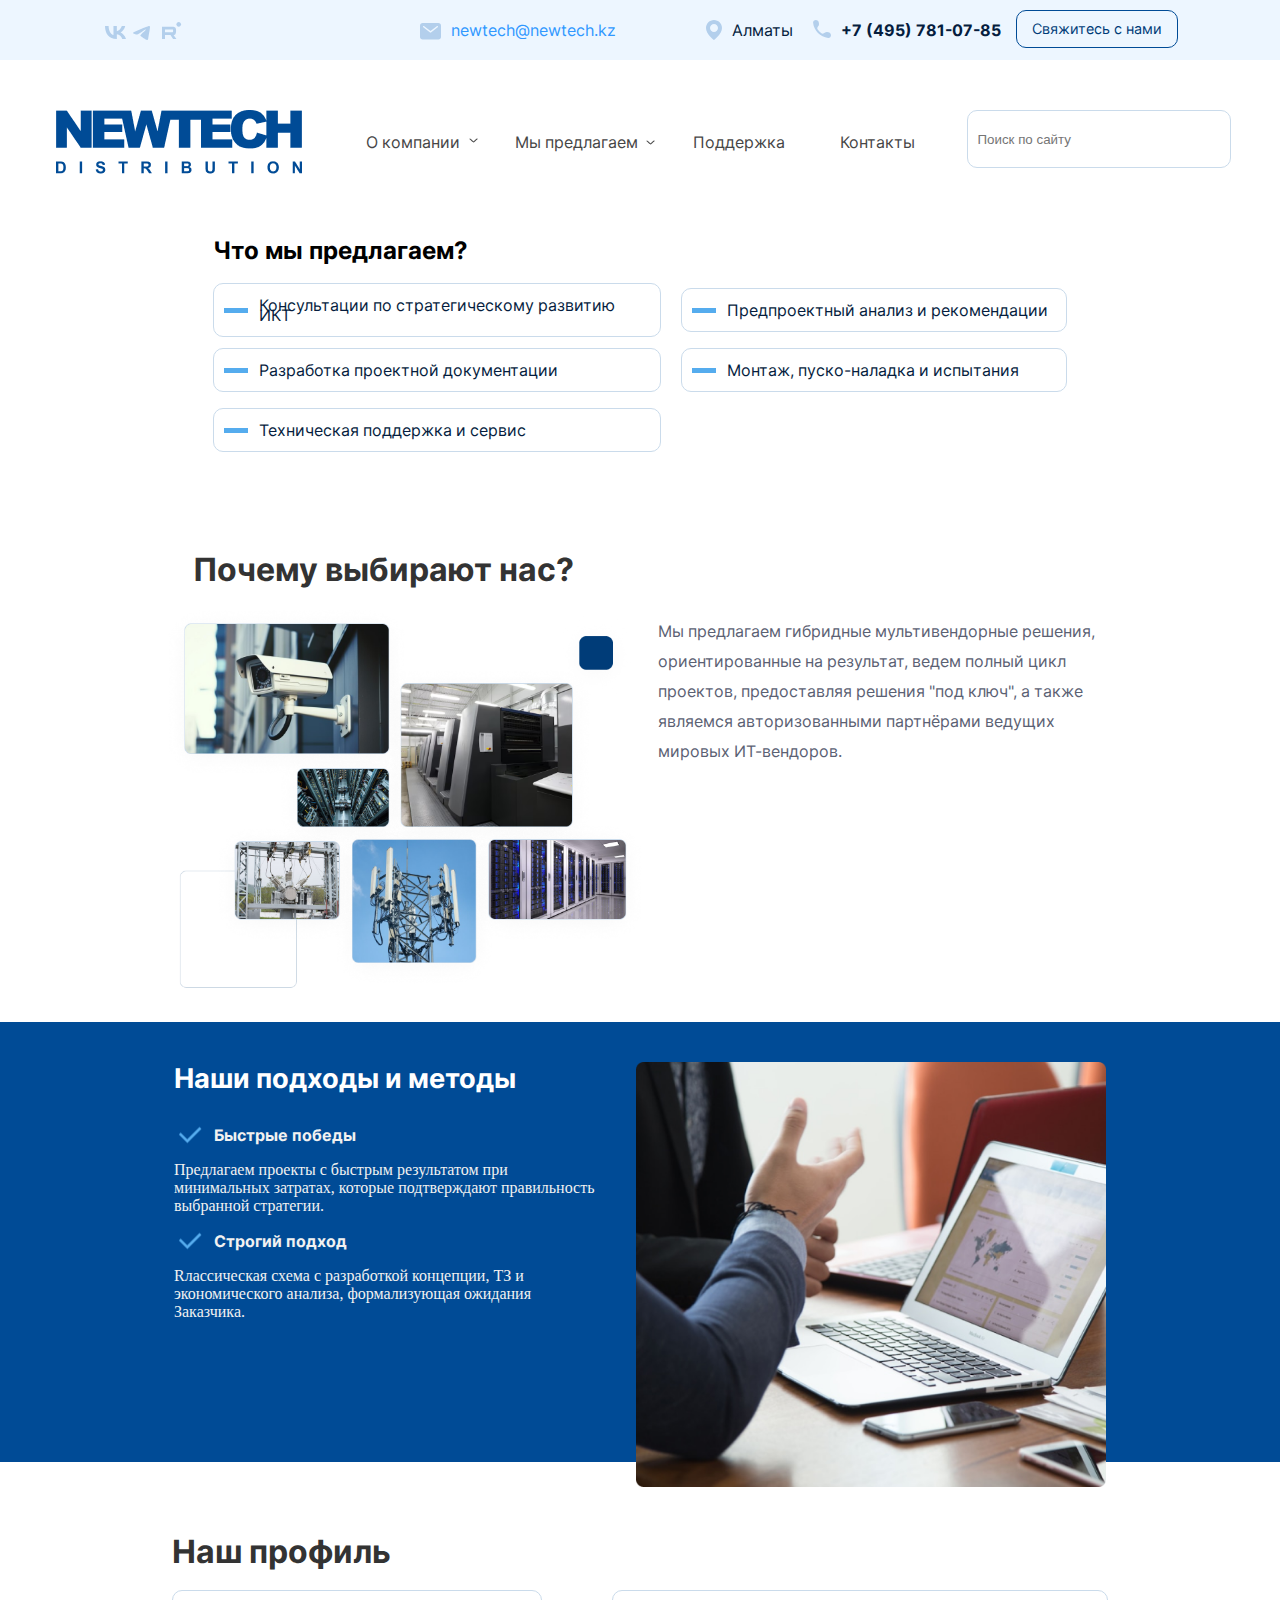
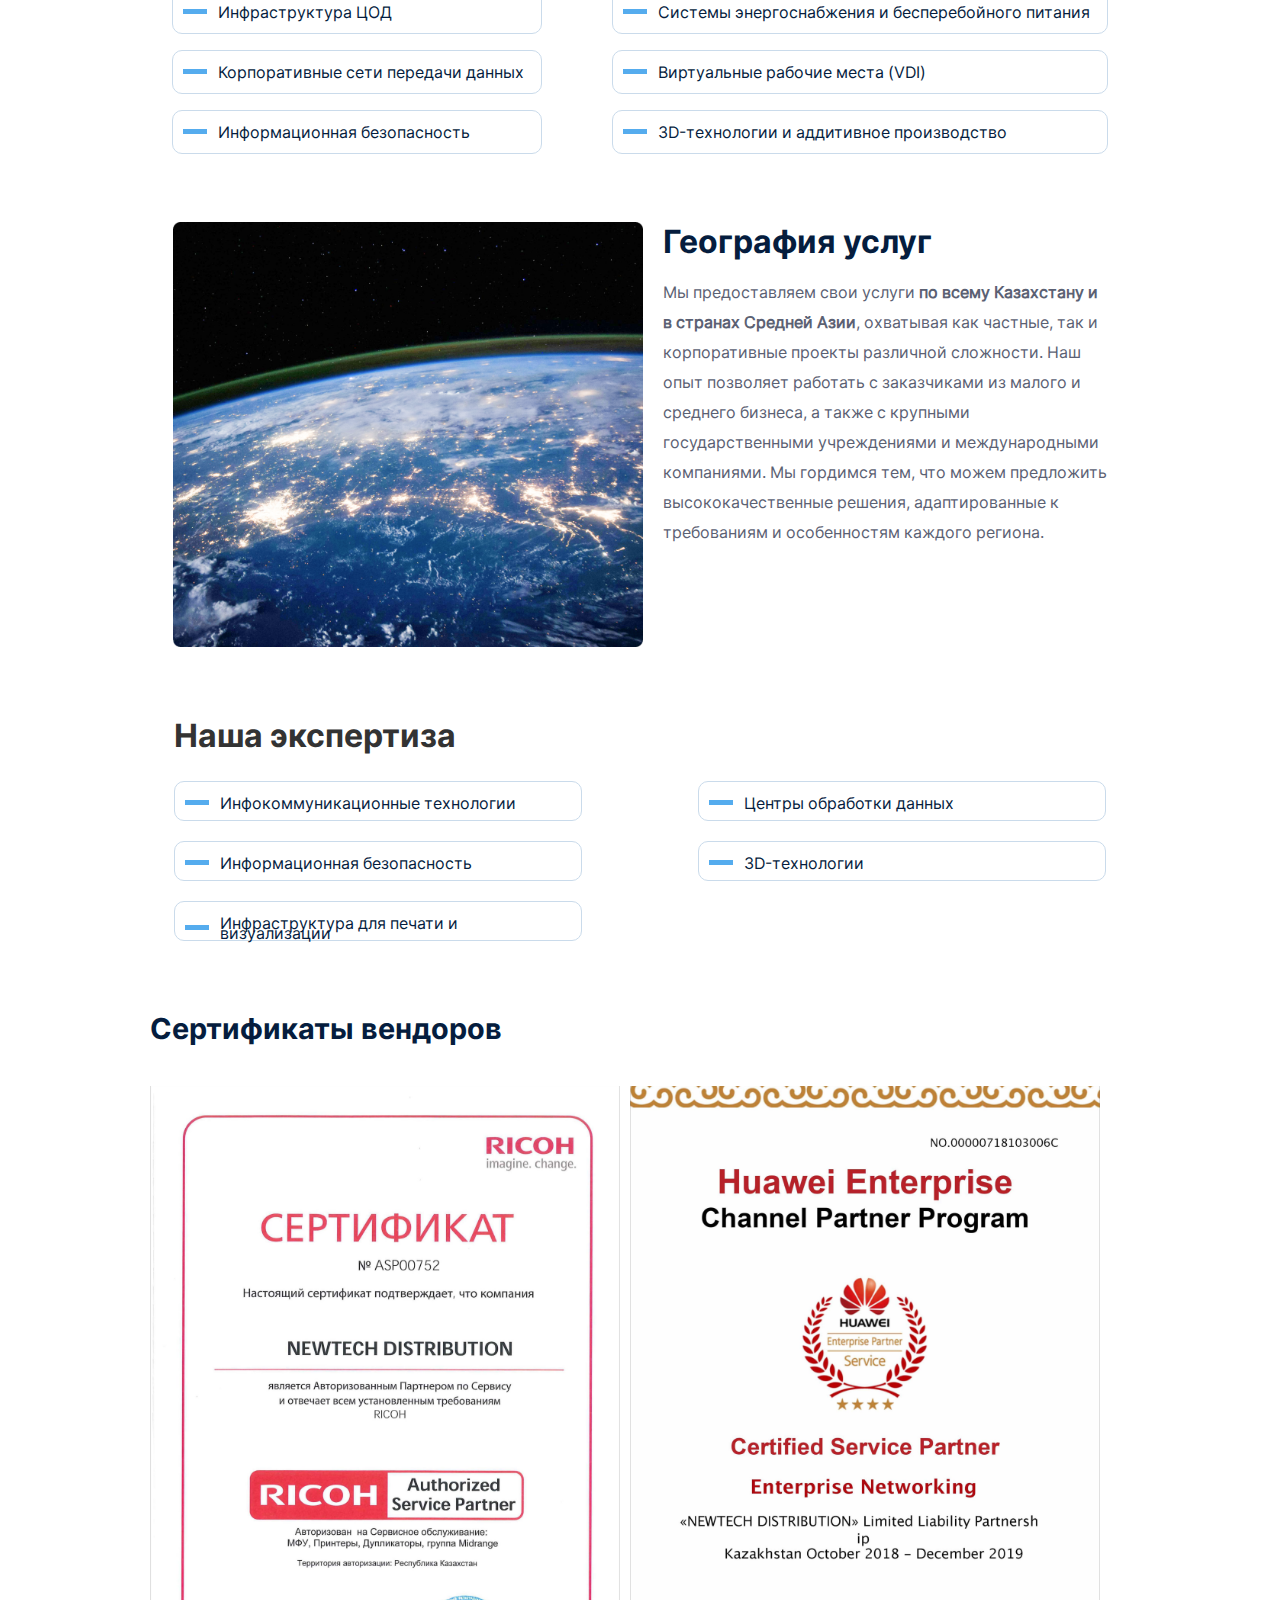
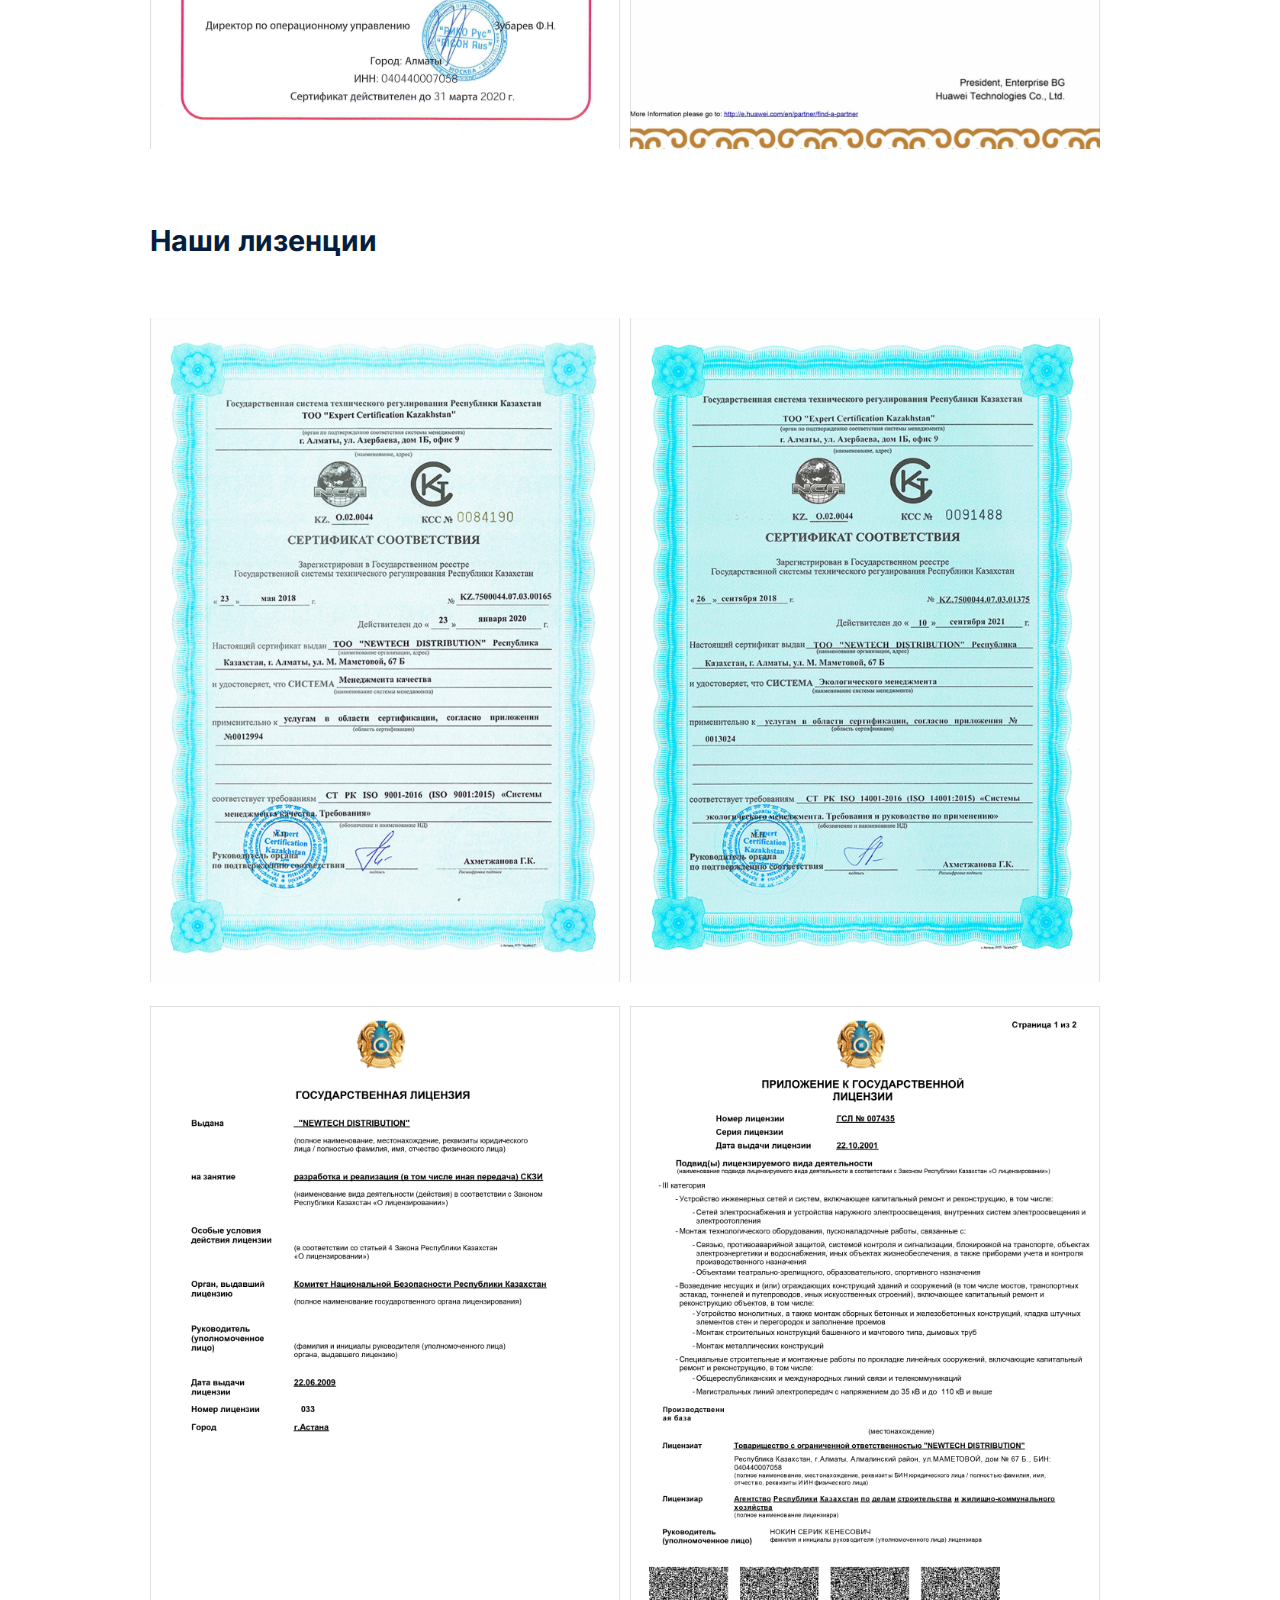
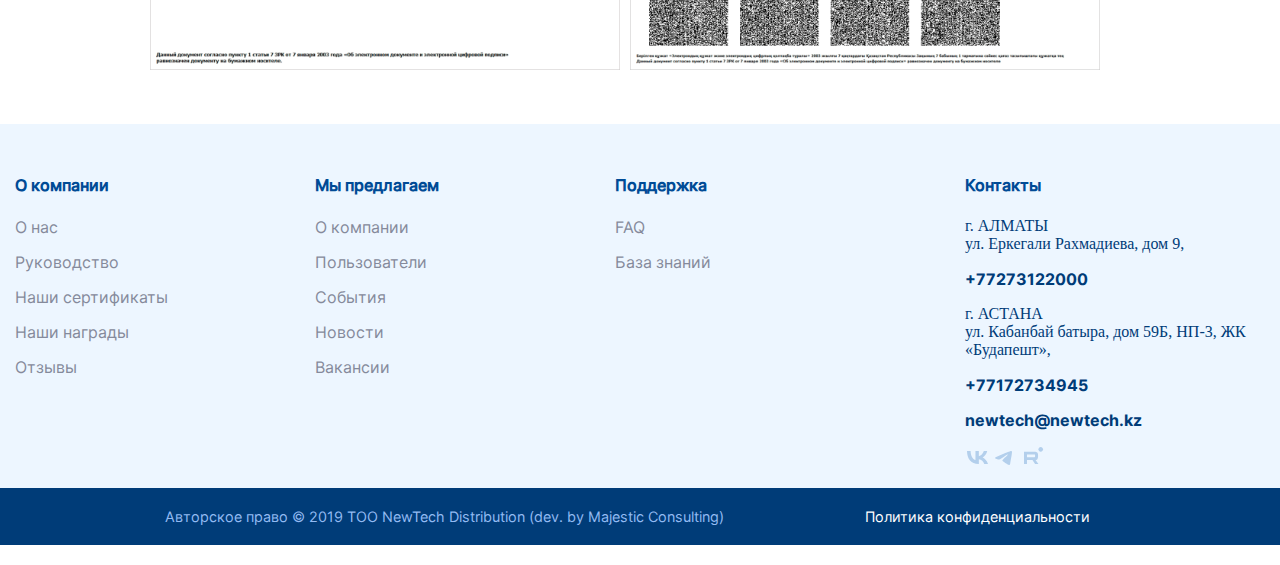
==== aboutUs.html @ 1fdee1d9 "init" ====
<!DOCTYPE html>
<html lang="ru">
<head>
    <meta charset="UTF-8" >
    <meta name="viewport" content="width=device-width, initial-scale=1.0" >
    <link rel="stylesheet" href="./styles/style.css" type="text/css" >
    <link rel="stylesheet" href="./styles/header.css" type="text/css" >
    <link rel="stylesheet" href="./styles/mediaaboutus.css" type="text/css" >
    <script type="module" src="./js/main.js"></script>
    <meta name="description" content="newtech" >
    <title>О нас</title>
</head>
<body>
    <div id="fixed_form">
        <div id="contactUS">
          <div class="cell">
            <img src="./image/material-symbols_close-rounded.png" alt="Close" class="close_form">
            <p class="title">Мы с вами свяжемся</p>
            <p>Заранее благодарны за проявленный Вами интерес к нашей. После того как вы отправите нам заявку, мы с вами свяжемся. Мы всегда очень рады и новым и давним партнерам и коллегам!</p>
            <form id="send_contacts" action="#" method="post">
              <div>
                <label>Имя</label>
                <br>
                <input type="text" name="name" value="" placeholder="Введите ваше полное имя">
              </div>
                <div>
                  <label>Email</label>
                  <br>
                  <input type="email" name="name" value="" placeholder="Введите электронную почту">
                </div>
                <div>
                  <label>Комментарий / Вопрос</label>
                  <textarea name="message" placeholder="Напишите о ваших пожеланиях / предложениях, либо оставьте вопрос"></textarea>
              </div>
            <div>
              <button type="submit">Оправить</button>
            </div>
          </form>
        </div>
      </div>
    </div> 
 
    <div id="container">
        <header>
            <div class="bg_header">
            <div class="table">
              <div class="row">
                <div class="cell">
                   <a href="#">
                    <svg
                        width="24"
                        height="24"
                        viewBox="0 0 24 24"
                        fill="none"
                        xmlns="http://www.w3.org/2000/svg">
                        <path
                        d="M13.4379 19C6.26296 19 2.17052 14.1201 2 6H5.594C5.71205 11.96 8.36165 14.4845 10.4603 15.005V6H13.8445V11.1401C15.9169 10.9189 18.0943 8.57658 18.8289 6H22.213C21.649 9.17518 19.2879 11.5175 17.609 12.4805C19.2879 13.2613 21.9769 15.3043 23 19H19.2748C18.4747 16.5275 16.481 14.6146 13.8445 14.3544V19H13.4379Z"
                        fill="#B3CFEC" />
                    </svg>
                </a> 
                <a href="#">
                  <svg
                    width="24"
                    height="24"
                    viewBox="0 0 24 24"
                    fill="none"
                    xmlns="http://www.w3.org/2000/svg">
                    <path
                      fill-rule="evenodd"
                      clip-rule="evenodd"
                      d="M3.16861 12.0268C6.20173 10.7043 9.24365 9.40192 12.2942 8.11966C16.6392 6.32293 17.5429 6.01051 18.131 6.00014C18.2614 5.99755 18.5509 6.02996 18.7374 6.18163C19.0165 6.4059 19.0178 6.89203 18.9865 7.21482C18.7517 9.67528 17.732 15.6436 17.213 18.3984C16.9939 19.5651 16.5623 19.9553 16.1437 19.9929C15.2361 20.0771 14.545 19.3966 13.666 18.8236C12.2877 17.9265 11.5105 17.3678 10.1739 16.4902C8.62858 15.479 9.63007 14.9229 10.5103 14.0141C10.7411 13.7756 14.7445 10.1562 14.8227 9.82695C14.8318 9.78676 14.841 9.6325 14.7497 9.55212C14.6584 9.47175 14.5228 9.49897 14.425 9.52101C14.2868 9.55212 12.0869 10.9988 7.8253 13.8573C7.19936 14.2851 6.63472 14.4925 6.12745 14.4808C5.56933 14.4679 4.49481 14.1671 3.69544 13.9091C2.71481 13.5928 1.93631 13.4243 2.00412 12.8876C2.03933 12.6063 2.42793 12.3185 3.16861 12.0268Z"
                      fill="#B3CFEC" />
                  </svg>
                </a>
                <a href="#">
                  <svg
                    width="24"
                    height="24"
                    viewBox="0 0 24 24"
                    fill="none"
                    xmlns="http://www.w3.org/2000/svg">
                    <path
                      d="M13.0101 12.2794H5.98101V9.39967H13.0101C13.4207 9.39967 13.7062 9.47376 13.8495 9.60315C13.9928 9.73254 14.0815 9.97252 14.0815 10.3231V11.3571C14.0815 11.7265 13.9928 11.9664 13.8495 12.0958C13.7062 12.2252 13.4207 12.2805 13.0101 12.2805V12.2794ZM13.4924 6.6847H3V18.9999H5.98101V14.9933H11.4747L14.0815 18.9999H17.4196L14.5456 14.9745C15.6052 14.8119 16.081 14.4757 16.4734 13.9217C16.8658 13.3676 17.0625 12.4818 17.0625 11.2996V10.3762C17.0625 9.67504 16.9909 9.12098 16.8658 8.69632C16.7407 8.27165 16.5268 7.90229 16.2232 7.57053C15.9024 7.25644 15.5453 7.03527 15.1165 6.88707C14.6878 6.75768 14.1521 6.68359 13.4924 6.68359V6.6847Z"
                      fill="#B3CFEC" />
                    <path
                      d="M19.7101 6.68367C20.975 6.68367 22.0003 5.63519 22.0003 4.34184C22.0003 3.04848 20.975 2 19.7101 2C18.4453 2 17.4199 3.04848 17.4199 4.34184C17.4199 5.63519 18.4453 6.68367 19.7101 6.68367Z"
                      fill="#B3CFEC" />
                  </svg>
                  </a>
                </div>
                <div class="cell">
                  <ul>
                    <li>
                      <svg class="mail_top hide"
                        width="21"
                        height="17"
                        viewBox="0 0 21 17"
                        fill="none"
                        xmlns="http://www.w3.org/2000/svg">
                        <path
                          d="M18.375 0H2.625C1.92904 0.000744481 1.26179 0.277545 0.769667 0.769667C0.277545 1.26179 0.000744481 1.92904 0 2.625V13.875C0.000744481 14.571 0.277545 15.2382 0.769667 15.7303C1.26179 16.2225 1.92904 16.4993 2.625 16.5H18.375C19.071 16.4993 19.7382 16.2225 20.2303 15.7303C20.7225 15.2382 20.9993 14.571 21 13.875V2.625C20.9993 1.92904 20.7225 1.26179 20.2303 0.769667C19.7382 0.277545 19.071 0.000744481 18.375 0ZM17.7103 4.34203L10.9603 9.59203C10.8287 9.69436 10.6667 9.74991 10.5 9.74991C10.3333 9.74991 10.1713 9.69436 10.0397 9.59203L3.28969 4.34203C3.21038 4.28214 3.14377 4.20709 3.09372 4.12123C3.04367 4.03537 3.01118 3.94042 2.99815 3.8419C2.98511 3.74338 2.99179 3.64325 3.01778 3.54733C3.04378 3.45142 3.08858 3.36162 3.14958 3.28316C3.21058 3.20471 3.28656 3.13916 3.37312 3.09032C3.45967 3.04149 3.55506 3.01034 3.65376 2.99869C3.75245 2.98704 3.85248 2.99513 3.94802 3.02247C4.04357 3.04981 4.13272 3.09587 4.21031 3.15797L10.5 8.04984L16.7897 3.15797C16.947 3.0392 17.1447 2.98711 17.34 3.01296C17.5354 3.03881 17.7128 3.14053 17.8338 3.29612C17.9547 3.45171 18.0096 3.64866 17.9865 3.84439C17.9634 4.04011 17.8642 4.21888 17.7103 4.34203Z"
                          fill="#B3CFEC" />
                      </svg>
                    </li>
                    <li>
                      <a href="#" class="mail hide">newtech@newtech.kz</a>
                    </li>
                  </ul>
                </div>
                <div class="cell">
                  <ul class="contacts">
                    <li>
                      <ul>
                        <li>
                          <svg
                            width="16"
                            height="20"
                            viewBox="0 0 16 20"
                            fill="none"
                            xmlns="http://www.w3.org/2000/svg">
                            <path
                              d="M8.00008 0C3.58908 0 8.14446e-05 3.589 8.14446e-05 7.995C-0.0289186 14.44 7.69608 19.784 8.00008 20C8.00008 20 16.0291 14.44 16.0001 8C16.0001 3.589 12.4111 0 8.00008 0ZM8.00008 12C5.79008 12 4.00008 10.21 4.00008 8C4.00008 5.79 5.79008 4 8.00008 4C10.2101 4 12.0001 5.79 12.0001 8C12.0001 10.21 10.2101 12 8.00008 12Z"
                              fill="#B3CFEC" />
                          </svg>
                        </li>
                        <li>
                          <p>Алматы</p>
                        </li>
                      </ul>
                    </li>
                    <li>
                      <ul>
                        <li>
                          <svg class="hide"
                            width="18"
                            height="18"
                            viewBox="0 0 18 18"
                            fill="none"
                            xmlns="http://www.w3.org/2000/svg">
                            <path
                              d="M17.9984 15.1344C17.9984 13.6101 16.856 12.3278 15.3418 12.1525L14.1436 12.0138C13.2496 11.9103 12.3574 12.221 11.7211 12.8573C10.819 13.7594 9.42056 14.0018 8.37683 13.2681C6.95837 12.2711 5.72272 11.0361 4.72491 9.61816C3.98794 8.57092 4.23128 7.16716 5.13677 6.26166C5.7758 5.62264 6.08762 4.72653 5.98331 3.82885L5.84703 2.6559C5.67112 1.14195 4.3888 0 2.86467 0C1.27282 0 -0.0718983 1.2499 0.0978827 2.83266C0.948105 10.7588 7.24018 17.0507 15.1664 17.9006C16.7488 18.0703 17.9984 16.7259 17.9984 15.1344Z"
                              fill="#B3CFEC" />
                          </svg>
                        </li>
                        <li>
                          <a href="tel:74957810785" class="phone hide">+7 (495) 781-07-85</a>
                        </li>
                      </ul>
                    </li>
                  </ul>
                </div>
                <div class="cell">
                    <a href="#" class="contactus">Свяжитесь с нами</a>
                </div>
              </div>
            </div>
          </div>
          <div class="burger_menu">
            <div class="main_icon">
              <span class="icon1"></span>
              <span class="hide_icon"></span>
              <span class="icon3"></span>
            </div>
          </div>
            <div id="logo">
              <div class="cell">
                <a href="./index.html">
                    <img src="./image/Logo.png" alt="Логотип" />
                  </a> 
              </div>
              <div class="cell">
                <ul class="topmenu">
                  <li class="company">
                    <a href="#">О компании</a>
                    <ul class="hover_company">
                      <li>
                        <a href="./aboutUs.html">О нас</a>
                      </li>
                      <li>
                        <a href="./recommendation.html">Отзывы и рекомендации</a>
                      </li>
                      <li>
                        <a href="./awards.html">Наши награды</a>
                      </li>
                    </ul>
                  </li>
                  <li class="submenu">
                    <a href="#">Мы предлагаем</a>
                    <ul class="hover_we_offer">
                      <li>
                        <a href="./electronicshowcase.html">Электронная витрина</a>
                      </li>
                      <li>
                        <a href="./Industrysolutions.html">Отраслевые решения</a>
                      </li>
                      <li>
                        <a href="./ourproducts.html">Наши продукты</a>
                      </li>
                      <li>
                        <a href="./ourservices.html">Наши услуги</a>
                      </li>
                    </ul>
                  </li>
                  <li>
                    <a href="./support.html">Поддержка</a>
                  </li>
                  <li>
                    <a href="./contact.html">Контакты</a>
                  </li>
                </ul>
                <div id="email">
                  <ul>
                    <li>
                      <svg class="mail_top"
                        width="21"
                        height="17"
                        viewBox="0 0 21 17"
                        fill="none"
                        xmlns="http://www.w3.org/2000/svg">
                        <path
                          d="M18.375 0H2.625C1.92904 0.000744481 1.26179 0.277545 0.769667 0.769667C0.277545 1.26179 0.000744481 1.92904 0 2.625V13.875C0.000744481 14.571 0.277545 15.2382 0.769667 15.7303C1.26179 16.2225 1.92904 16.4993 2.625 16.5H18.375C19.071 16.4993 19.7382 16.2225 20.2303 15.7303C20.7225 15.2382 20.9993 14.571 21 13.875V2.625C20.9993 1.92904 20.7225 1.26179 20.2303 0.769667C19.7382 0.277545 19.071 0.000744481 18.375 0ZM17.7103 4.34203L10.9603 9.59203C10.8287 9.69436 10.6667 9.74991 10.5 9.74991C10.3333 9.74991 10.1713 9.69436 10.0397 9.59203L3.28969 4.34203C3.21038 4.28214 3.14377 4.20709 3.09372 4.12123C3.04367 4.03537 3.01118 3.94042 2.99815 3.8419C2.98511 3.74338 2.99179 3.64325 3.01778 3.54733C3.04378 3.45142 3.08858 3.36162 3.14958 3.28316C3.21058 3.20471 3.28656 3.13916 3.37312 3.09032C3.45967 3.04149 3.55506 3.01034 3.65376 2.99869C3.75245 2.98704 3.85248 2.99513 3.94802 3.02247C4.04357 3.04981 4.13272 3.09587 4.21031 3.15797L10.5 8.04984L16.7897 3.15797C16.947 3.0392 17.1447 2.98711 17.34 3.01296C17.5354 3.03881 17.7128 3.14053 17.8338 3.29612C17.9547 3.45171 18.0096 3.64866 17.9865 3.84439C17.9634 4.04011 17.8642 4.21888 17.7103 4.34203Z"
                          fill="#B3CFEC" />
                      </svg>
                    </li>
                    <li>
                      <a href="#" class="mail">newtech@newtech.kz</a>
                    </li>
                  </ul>
                  <ul>
                    <li>
                      <svg class="phone_top"
                        width="18"
                        height="18"
                        viewBox="0 0 18 18"
                        fill="none"
                        xmlns="http://www.w3.org/2000/svg">
                        <path
                          d="M17.9984 15.1344C17.9984 13.6101 16.856 12.3278 15.3418 12.1525L14.1436 12.0138C13.2496 11.9103 12.3574 12.221 11.7211 12.8573C10.819 13.7594 9.42056 14.0018 8.37683 13.2681C6.95837 12.2711 5.72272 11.0361 4.72491 9.61816C3.98794 8.57092 4.23128 7.16716 5.13677 6.26166C5.7758 5.62264 6.08762 4.72653 5.98331 3.82885L5.84703 2.6559C5.67112 1.14195 4.3888 0 2.86467 0C1.27282 0 -0.0718983 1.2499 0.0978827 2.83266C0.948105 10.7588 7.24018 17.0507 15.1664 17.9006C16.7488 18.0703 17.9984 16.7259 17.9984 15.1344Z"
                          fill="#B3CFEC" />
                      </svg>
                    </li>
                    <li>
                      <a href="tel:74957810785" class="phone ">+7 (495) 781-07-85</a>
                    </li>
                  </ul>
                </div>
              </div>
              <div class="cell">
                <form id="search" action="#" method="get">
                  <div>
                    <input
                      type="text"
                      name="search"
                      value=""
                      placeholder="Поиск по сайту" />
                  </div>
                </form>
              </div>
            </div>
          </header>
          <div id="about_us">
                <div id="offer">
                    <h2>Что мы предлагаем?</h2>
                    <div class="cell">
                        <p class="vecctor">Консультации по стратегическому развитию ИКТ</p>    
                    </div>
                    <div class="cell">
                        <p class="vecctor">Предпроектный анализ и рекомендации</p>
                    </div>
                    <div class="cell">
                        <p class="vecctor">Разработка проектной документации</p>    
                    </div>
                    <div class="cell">
                        <p class="vecctor">Монтаж, пуско-наладка и испытания</p>
                    </div>
                    <div class="cell">
                        <p class="vecctor">Техническая поддержка и сервис</p>
                    </div>
                </div>
                <div id="main">
                <div id="item">
                    <h3>Почему выбирают нас?</h3>
                    <div class="cell">
                        <img src="/image/Collage.png" alt="">
                    </div>
                    <div class="cell">
                        <p>Мы предлагаем гибридные мультивендорные решения, ориентированные на результат, ведем полный цикл проектов, предоставляя решения "под ключ", а также являемся авторизованными партнёрами ведущих мировых ИТ-вендоров.</p>
                    </div>
                </div>
                <div id="methods">
                    <div class="cell">
                        <section>
                            <h3>Наши подходы и методы</h3>
                            <p class="mark">Быстрые победы</p>
                            <p>Предлагаем проекты с быстрым результатом при минимальных затратах, которые подтверждают правильность выбранной стратегии.</p>
                        </section>  
                        <section>
                            <p class="mark">Строгий подход</p>
                            <p>Rлассическая схема с разработкой концепции, ТЗ и экономического анализа, формализующая ожидания Заказчика.</p>
                        </section> 
                    </div>
                    <div class="cell">
                        <img src="./image/aboutUs//Rectangle2027.png" class="image" alt="">
                    </div>          
                </div>
                <div class="clear"></div>
                <div id="profile">
                        <h3>Наш профиль</h3>
                        <div class="cell">
                            <p class="vecctor">Инфраструктура ЦОД</p>    
                        </div>
                        <div class="cell">
                            <p class="vecctor">Системы энергоснабжения и бесперебойного питания</p>
                        </div>
                        <div class="cell">
                            <p class="vecctor">Корпоративные сети передачи данных</p>    
                        </div>
                        <div class="cell">
                            <p class="vecctor">Виртуальные рабочие места (VDI)</p>
                        </div>
                        <div class="cell">
                            <p class="vecctor">Информационная безопасность</p>
                        </div>
                        <div class="cell">
                            <p class="vecctor">3D-технологии и аддитивное производство</p>
                        </div>
                </div>
                <div id="geography">
                    <div class="cell">
                        <img src="./image/aboutUs/Rectangle2.png" alt="">
                    </div>
                    <div class="cell">
                        <h4>География услуг</h4>
                        <p>Мы предоставляем свои услуги <b>по всему Казахстану и в странах Средней Азии</b>, охватывая как частные, так и корпоративные проекты различной сложности. Наш опыт позволяет работать с заказчиками из малого и среднего бизнеса, а также с крупными государственными учреждениями и международными компаниями. Мы гордимся тем, что можем предложить высококачественные решения, адаптированные к требованиям и особенностям каждого региона.</p>
                    </div>
                </div>
                <div id="expertise">
                    <h3>Наша экспертиза</h3>
                        <div class="cell">
                            <p class="vecctor">Инфокоммуникационные технологии</p>    
                        </div>
                        <div class="cell">
                            <p class="vecctor">Центры обработки данных</p>
                        </div>
                        <div class="cell">
                            <p class="vecctor">Информационная безопасность</p>    
                        </div>
                        <div class="cell">
                            <p class="vecctor">3D-технологии</p>
                        </div>
                        <div class="cell last">
                            <p class="vecctor">Инфраструктура для печати и визуализации</p>
                        </div>
                </div>
                <div id="certificates">
                    <h4>Сертификаты вендоров</h4>
                    <div class="cell">
                        <img src="./image/aboutUs/image.png" alt="">
                    </div>
                    <div class="cell">
                        <img src="./image/aboutUs/image1.png" alt="">
                    </div>
                </div>
                <div id="licenses">
                    <h4>Наши лизенции</h4>
                    <div class="cell">
                        <img src="./image/aboutUs/image3.png" alt="">
                    </div>
                    <div class="cell">
                        <img src="./image/aboutUs/image4.png" alt="">
                    </div>
                    <div class="cell">
                    <img src="./image/aboutUs/image5.png" alt="">
                </div>
                <div class="cell">
                <img src="./image/aboutUs/image6.png" alt="">
            </div>
                </div>
            </div>    
          </div>
          <footer>
            <div class="cell">
              <h4>О компании</h4>
              <ul class="first_child">
                <li>
                  <a href="#">О нас</a>
                </li>
                <li>
                  <a href="#">Руководство</a>
                </li>
                <li>
                  <a href="#">Наши сертификаты</a>
                </li>
                <li>
                  <a href="#">Наши награды</a>
                </li>
                <li>
                  <a href="#">Отзывы</a>
                </li>
              </ul>
            </div>
            <div class="cell">
              <h4>Мы предлагаем</h4>
              <ul>
                <li>
                  <a href="#">О компании</a>
                </li>
                <li>
                  <a href="#">Пользователи</a>
                </li>
                <li>
                  <a href="#">События</a>
                </li>
                <li>
                  <a href="#">Новости</a>
                </li>
                <li>
                  <a href="#">Вакансии</a>
                </li>
              </ul>
            </div>
            <div class="cell">
              <h4>Поддержка</h4>
              <ul>
                <li>
                  <a href="#">FAQ</a>
                </li>
                <li>
                  <a href="#">База знаний</a>
                </li>
              </ul>
            </div>
            <div class="cell">
              <h4>Контакты</h4>
              <ul class="contact">
                <li>
                  <p>г. АЛМАТЫ <br> ул. Еркегали Рахмадиева, дом 9,</p>
                 <a href="77273122000">+77273122000</a>
                </li>
                <li>
                  <p>г. АСТАНА <br>ул. Кабанбай батыра, дом 59Б, НП-3, ЖК<br> «Будапешт»,</p>
                  <a href="tel:77172734945">+77172734945</a>
                </li>
                <li>
                  <a href="https://www.newtech.kz/">newtech@newtech.kz</a>
                </li>
                <li>
                  <a href="#">
                    <svg width="24" height="24" viewBox="0 0 24 24"  xmlns="http://www.w3.org/2000/svg">
                      <path d="M13.4379 19C6.26296 19 2.17052 14.1201 2 6H5.594C5.71205 11.96 8.36165 14.4845 10.4603 15.005V6H13.8445V11.1401C15.9169 10.9189 18.0943 8.57658 18.8289 6H22.213C21.649 9.17518 19.2879 11.5175 17.609 12.4805C19.2879 13.2613 21.9769 15.3043 23 19H19.2748C18.4747 16.5275 16.481 14.6146 13.8445 14.3544V19H13.4379Z" fill="#B3CFEC"/>
                      </svg>                  
                  </a>
                  <a href="#">
                    <svg width="24" height="24" viewBox="0 0 24 24" fill="none" xmlns="http://www.w3.org/2000/svg">
                      <path fill-rule="evenodd" clip-rule="evenodd" d="M3.16861 12.0268C6.20173 10.7043 9.24365 9.40192 12.2942 8.11966C16.6392 6.32293 17.5429 6.01051 18.131 6.00014C18.2614 5.99755 18.5509 6.02996 18.7374 6.18163C19.0165 6.4059 19.0178 6.89203 18.9865 7.21482C18.7517 9.67528 17.732 15.6436 17.213 18.3984C16.9939 19.5651 16.5623 19.9553 16.1437 19.9929C15.2361 20.0771 14.545 19.3966 13.666 18.8236C12.2877 17.9265 11.5105 17.3678 10.1739 16.4902C8.62858 15.479 9.63007 14.9229 10.5103 14.0141C10.7411 13.7756 14.7445 10.1562 14.8227 9.82695C14.8318 9.78676 14.841 9.6325 14.7497 9.55212C14.6584 9.47175 14.5228 9.49897 14.425 9.52101C14.2868 9.55212 12.0869 10.9988 7.8253 13.8573C7.19936 14.2851 6.63472 14.4925 6.12745 14.4808C5.56933 14.4679 4.49481 14.1671 3.69544 13.9091C2.71481 13.5928 1.93631 13.4243 2.00412 12.8876C2.03933 12.6063 2.42793 12.3185 3.16861 12.0268Z" fill="#B3CFEC"/>
                      </svg>
                  </a>
                  <a href="#">
                    <svg width="24" height="24" viewBox="0 0 24 24" fill="none" xmlns="http://www.w3.org/2000/svg">
                      <path d="M13.0101 12.2794H5.98101V9.39967H13.0101C13.4207 9.39967 13.7062 9.47376 13.8495 9.60315C13.9928 9.73254 14.0815 9.97252 14.0815 10.3231V11.3571C14.0815 11.7265 13.9928 11.9664 13.8495 12.0958C13.7062 12.2252 13.4207 12.2805 13.0101 12.2805V12.2794ZM13.4924 6.6847H3V18.9999H5.98101V14.9933H11.4747L14.0815 18.9999H17.4196L14.5456 14.9745C15.6052 14.8119 16.081 14.4757 16.4734 13.9217C16.8658 13.3676 17.0625 12.4818 17.0625 11.2996V10.3762C17.0625 9.67504 16.9909 9.12098 16.8658 8.69632C16.7407 8.27165 16.5268 7.90229 16.2232 7.57053C15.9024 7.25644 15.5453 7.03527 15.1165 6.88707C14.6878 6.75768 14.1521 6.68359 13.4924 6.68359V6.6847Z" fill="#B3CFEC"/>
                      <path d="M19.7101 6.68367C20.975 6.68367 22.0003 5.63519 22.0003 4.34184C22.0003 3.04848 20.975 2 19.7101 2C18.4453 2 17.4199 3.04848 17.4199 4.34184C17.4199 5.63519 18.4453 6.68367 19.7101 6.68367Z" fill="#B3CFEC"/>
                      </svg>
                  </a>
                </li>
              </ul>
            </div>
          </footer>
          <div class="copyrigth">
            <div class="cell">
              <p>Авторское право © 2019 ТОО NewTech Distribution (dev. by Majestic Consulting)</p>
            </div>
            <div class="cell">
              <p class="police">Политика конфиденциальности</p>
            </div>
          </div>
    </div>
</body>
</html>
---- styles/style.css ----
body {
  padding: 0;
  margin: 0;
  font-size: 100%;
}

@font-face {
  font-family: inter_bold;
  src: url("../fonts/Inter-Bold_1.woff");
}
@font-face {
  font-family: inter_medium;
  src: url("../fonts/Inter-Medium_1.woff");
}
@font-face {
  font-family: inter_regular;
  src: url("../fonts/Inter-Regular_1.woff");
}

@font-face {
  font-family: inter_Black;
  src: url("../fonts/Inter-Black.woff2");
}

a {
  text-decoration: none;
}

.clear {
  clear: both;
}

header {
  font-family: inter_regular;
}

.table {
  display: table;
  max-width: 100%;
  margin: -20px auto;
}

.row {
  display: table-row;
}

.cell {
  display: table-cell;
}

header .bg_header {
  background-color: #edf6ff;
  height: 80px;
}

header .table .cell:nth-child(1) {
  padding-right: 227px;
}

header .table .cell:nth-child(2) {
  padding-right: 70px;
}

header .table .cell:nth-child(4) {
  vertical-align: top;
  padding-top: 30px;
}

header .table ul {
  padding: 0;
  margin: 20px 0 0;
  list-style: none;
}

header .table p {
  margin: 0;
  color: #051d3e;
}

header .table ul li {
  float: left;
  margin-left: 10px;
}

header .mail {
  color: #3098ff;
  text-decoration: none;
}

header .mail_top {
  margin-top: 3px;
}

header .phone {
  font-family: inter_bold;
  color: #051d3e;
  text-decoration: none;
}

header .contactus {
  display: block;
  font-size: 90%;
  text-decoration: none;
  border-radius: 10px;
  margin-left: 15px;
  border: 1px solid #004b96;
  color: #003c78;
  width: 160px;
  line-height: 36px;
  text-align: center;
  height: 36px;
  transition: all 0.3s;
}

header .contactus:hover {
  border-radius: 5px;
}

#logo .hover_we_offer {
  display: none;
}

#logo {
  display: grid;
  grid-template-columns: 245px 632px 250px;
  justify-content: center;
  justify-items: center;
  grid-gap: 0px 20px;
  margin-top: 50px;
}

#logo .hover_company {
  display: none;
}

#logo ul {
  margin: 0;
  padding: 0;
  list-style: none;
}

#logo ul li {
  float: left;
  padding: 20px 10px;
  margin-left: 10px;
}

#logo ul li:hover {
  border-radius: 10px;
  border: 2px solid #f0f8fc;
  padding: 18px 8px;
}

#logo .submenu {
  height: 248px;
}

#logo ul li:first-child {
  background: url("../image/Line\ 1.png") no-repeat top 8% right 5%;
  line-height: 4px;
}

#logo ul li:nth-child(2) {
  background: url("../image/Line\ 1.png") no-repeat top 7% right 5%;
  line-height: 4px;
}

#logo ul li:nth-child(2):hover {
  background: url("../image/Line\ 2.png") no-repeat top 7% right 5%;
}

#logo ul li:first-child:hover {
  background: url("../image/Line\ 2.png") no-repeat top 8% right 5%;
}

#logo ul li:nth-child(3),
#logo ul li:nth-child(4) {
  line-height: 4px;
}

#logo ul li a {
  color: #464646;
  text-decoration: none;
  padding: 20px 10px;
  margin-right: 5px;
}

#logo ul li a:hover {
  color: #3098ff;
}

#search input[type="text"] {
  border: 1px solid #cadbeb;
  border-radius: 10px;
  padding-left: 10px;
  width: 250px;
  height: 54px;
  outline: none;
}

#logo .company:hover .hover_company {
  display: block;
}

#logo .company {
  height: 190px;
}

#logo .hover_company,
#logo .hover_we_offer {
  position: absolute;
  margin-top: 40px;
  background-color: #fff;
  margin-top: 40px;
  margin-left: -10px;
  border-right: 1px solid #f0f8fc;
  border-left: 1px solid #f0f8fc;
  border-bottom: 1px solid #f0f8fc;
  border-radius: 10px;
  z-index: 200;
}

#logo .hover_company li,
#logo .hover_we_offer li {
  float: none;
  padding: 0;
  margin-left: 0;
}

#logo .hover_company li a,
#logo .hover_we_offer li a {
  width: 250px;
  display: block;
}

#logo .hover_company li a:hover,
#logo .hover_we_offer li a:hover {
  background-color: #f0f8fc;
  width: 250px;
}

#logo .hover_we_offer li:first-child,
#logo .hover_we_offer li:nth-child(2),
#logo .hover_we_offer li:nth-child(3) {
  height: 60px;
}

#logo .hover_company li:first-child,
#logo .hover_company li:nth-child(2) {
  height: 60px;
}

#logo .hover_we_offer li:first-child,
#logo .hover_we_offer li:nth-child(2) {
  background: none;
}

#logo .hover_we_offer li:first-child:hover,
#logo .hover_we_offer li:nth-child(2):hover {
  background: none;
}

#logo .hover_company li:first-child,
#logo .hover_company li:nth-child(2) {
  background: none;
}

#logo .hover_company li:first-child:hover,
#logo .hover_company li:nth-child(2):hover {
  background: none;
}

#logo .hover_company li {
  padding: 0;
}

#logo .hover_company li:hover {
  padding: 0;
  border: none;
}

#logo .topmenu {
  padding-top: 10px;
}

#logo .submenu:hover .hover_we_offer {
  display: block;
}

#logo .hover_we_offer li:hover {
  padding: 0;
  border: none;
}

#slider .position {
  position: relative;
  z-index: 100;
  margin-top: 60px;
}
.slider_grid {
  display: grid;
  grid-template-columns: 600px 450px;
  justify-content: center;
}

#slider {
  background: linear-gradient(90deg, #002e6d 0%, #3098ff 100%);
  font-family: inter_regular;
  height: 590px;
  margin-top: -155px;
}

#slider h1,
#slider h2 {
  color: #ffffff;
  font-family: inter_medium;
  font-size: 2em;
}

#slider p {
  color: #b6c3ef;
}

#slider .content_card {
  padding-top: 40px;
}

.slide_img {
  float: right;
}

#slider .section {
  border-radius: 10px;
  color: #fff;
  display: block;
  background-color: #3098ff;
  text-align: center;
  line-height: 50px;
  cursor: pointer;
  margin-top: 60px;
  height: 54px;
  width: 158px;
}

#slider .section:hover {
  background-color: #198bfd;
}

.swiper-pagination-bullet {
  background-color: #b2e2ff !important;
}

#slider .swiper-pagination {
  margin-top: 50px;
  position: relative;
}

#highligts .blue {
  font-family: inter_Black;
  color: #3098ff;
  font-size: 330%;
  margin: 30px 0 0;
  font-weight: bold;
}

#highligts p {
  font-family: inter_medium;
}

#highligts {
  display: grid;
  grid-template-columns: 400px 400px 400px;
  justify-content: center;
  grid-gap: 20px 20px;
  margin-top: 60px;
}

#highligts .cell {
  background-color: #fff;
  border: 1px solid #e2ebf5;
  border-radius: 10px;
  text-align: center;
  height: 171px;
}

#main h3 {
  font-family: inter_bold;
  font-size: 240%;
  color: #333333;
  margin: 80px 0 0;
}

#we_present {
  display: grid;
  grid-template-columns: 290px 290px 290px 290px;
  grid-auto-rows: 185px;
  justify-content: center;
  grid-gap: 0px 20px;
}

#we_present figure {
  margin: 0;
}

#we_present h3 {
  margin: 80px 0 0;
  grid-column-start: 1;
  grid-column-end: 5;
}

#we_present .cell {
  background-color: #fff;
  border: 1px solid #e2ebf5;
  border-radius: 10px;
  text-align: center;
}

#we_present img {
  margin-top: 60px;
}

#we_present .first_child img {
  margin-top: 30px;
}

#we_present .last figcaption {
  margin-top: 48px;
  font-size: 90%;
  font-size: 95%;
}

#we_present figcaption {
  color: #858a9b;
  margin-top: 35px;
  font-family: inter_regular;
}

#company {
  display: grid;
  grid-template-columns: 350px 50px 544px;
  justify-content: center;
  margin-top: -250px;
  position: relative;
  z-index: 100;
}

#company h3 {
  grid-column-start: 1;
  grid-column-end: 4;
  margin-bottom: 20px;
}

#company p {
  font-family: inter_regular;
  color: #5b6173;
  margin: 50px 0;
  line-height: 30px;
}

#bg_main {
  background-color: #edf6ff;
  padding-top: 100px;
  margin-top: 250px;
  height: 1155px;
}

#bg_main .more {
  display: block;
  background-color: #3098ff;
  font-family: inter_bold;
  color: #fff;
  border-radius: 10px;
  line-height: 50px;
  text-align: center;
  width: 182px;
  height: 54px;
}

#bg_main .more:hover {
  background-color: #007efc;
  border-radius: 15px;
}
#slider_events .change_slider {
  margin-top: -268px;
  z-index: 100;
  margin-left: -315px;
}
#slider_events .position {
  float: right;
}



#events { 
  display: grid;
  grid-template-columns: 400px 10px 400px;
  justify-content: center;
  align-items: center;
  grid-gap: 0 40px;
  margin-top: -140px;
  padding-bottom: 40px;
}


#events .cell.cell:nth-child(2) {
  background: url("../image/Line.png") no-repeat center;
  width: 1px;
  height: 265px;
}

#events h3 {
  margin: 27px 0px 9px -49px;
}

#events ul {
  margin: 0 0 30px;
  padding: 20px 0 0 0;
  list-style: none;
  width: 170px;
}

#events ul svg {
  margin-top: 0px;
}

#events ul li {
  float: left;
  margin-right: 5px;
}

#events ul li p {
  color: #858a9b;
  font-family: inter_regular;
  font-size: 90%;
  margin: 0;
}

#events p {
  color: #858a9b;
  font-family: inter_regular;
  margin-top: 70px;
}

#events .m_top {
  margin-top: 58px;
}

#events .m_top2 {
  margin-top: -30px;
  position: relative;
}

#bg_events {
  background-color: #fefefe;
  width: 980px;
  margin: 150px auto;
  padding: 20px 0px;
  border-radius: 10px;
  height: 440px;
}

#bg_events .blue {
  color: #002e6d;
  font-family: inter_medium;
  margin-top: 30px;
}

#events .show_more {
  display: block;
  background-color: #3098ff;
  width: 260px;
  height: 54px;
  font-family: inter_bold;
  color: #fff;
  text-align: center;
  border-radius: 10px;
  line-height: 50px;
  margin-top: 100px;
}

#events .show_more:hover {
  background-color: #017efc;
  border-radius: 15px;
}

#manufacturers {
  display: grid;
  grid-template-columns: 290px 290px 290px 290px;
  grid-auto-rows: 185px;
  grid-gap: 20px 20px;
  justify-content: center;
  margin-top: 100px;
}

#manufacturers .cell {
  background-color: #fff;
  border: 1px solid #cadbeb;
  border-radius: 10px;
  text-align: center;
}

#manufacturers h3 {
  color: #fff;
  grid-column-start: 1;
  grid-column-end: 5;
}

#manufacturers img {
  margin-top: 70px;
}

#bg_manufacturers {
  background-color: #004b96;
  padding-bottom: 70px;
}
#manufacturers p {
  font-family: inter_regular;
  color: #858a9b;
  font-size: 90%;
  margin-top: 30px;
}

#manufacturers .p {
  margin-top: 55px;
}

#manufacturers .p1 {
  margin-top: 50px;
}

#manufacturers .p2 {
  margin-top: 52px;
}

#manufacturers .p3 {
  margin-top: 55px;
}

#manufacturers .p4 {
  margin-top: 38px;
}

#manufacturers .p5 {
  margin-top: 40px;
}

#manufacturers .p6 {
  margin-top: 40px;
}

#manufacturers .p7 {
  margin-top: 60px;
}

#manufacturers .img1 {
  margin-top: 50px;
}

#manufacturers .img2 {
  margin-top: 55px;
}

#manufacturers .img3 {
  margin-top: 60px;
}

#manufacturers .img5 {
  margin-top: 55px;
}

#manufacturers .img6 {
  margin-top: 45px;
}

#manufacturers .img7 {
  margin-top: 60px;
}

#producnts {
  margin-top: -200px;
  display: grid;
  grid-template-columns: 400px 400px 400px;
  justify-content: center;
  grid-auto-rows: 373px;
  grid-gap: 20px;
}

#producnts h3 {
  color: #051D3E;
  font-size: 200%;
  grid-column-start: 1;
  margin-bottom: 80px;
  grid-column-end: 4;
  margin-top: 280px;
}

#producnts .cell {
  background-color: #e2ebf5;
  border-radius: 10px;
  border: 1px solid #e2ebf5;
  text-align: center;
}

#producnts p {
  text-align: left;
  margin-left: 40px;
  font-family: inter_regular;
  color: #3098ff;
}

#producnts .img1 {
  margin-top: 40px;
}

#producnts .img2 {
  margin-top: 60px;
}

#producnts .img3 {
  margin-top: 20px;
}

#producnts .img4 {
  margin-top: 30px;
}

#producnts .img5 {
  margin-top: 40px;
}

#producnts .img6 {
  margin-top: 25px;
}

#producnts .p1 {
  margin-top: 5px;
}

#producnts .p2 {
  margin-top: -20px;
}

#producnts .p4 {
  margin-top: 10px;
}

#producnts .p5 {
  margin-top: -5px;
}

#new_items {
  display: grid;
  grid-template-columns: 610px 610px;
  justify-content: center;
  grid-gap: 0px 20px;
  margin-top: 40px;
}

.slider3 .position {
  float: right;
}

.slider3 .change_slider{
  margin-top: 65px;
}

.slider3 .swiper-button-next:after, .swiper-button-prev:after {
 
}

#new_items ul {
  padding: 0;
  margin: 20px 0 0;
  list-style: none;
}

#new_items ul li {
  float: left;
  margin-right: 20px;
}

#new_items .cell {
  border: 1px solid #cadbeb;
  padding-left: 20px;
  border-radius: 10px;
}

#new_items .blue {
  color: #002e6d;
  font-family: inter_medium;
  margin-top: 50px;
}

#new_items p {
  color: #051d3e;
  font-family: inter_regular;
}

#new_items h3 {
  color: #051D3E;
  font-size: 200%;
  margin-bottom: 40px;
  grid-column-start: 1;
  grid-column-end: 4;
}

#new_items .section {
  float: right;
  margin-right: 40px;
  margin-top: -40px;
}

footer {
  display: grid;
  grid-template-columns: minmax(160px, 300px) minmax(160px, 300px) minmax(
      160px,
      350px
    ) minmax(160px, 300px);
  justify-content: center;
  background-color: #edf6ff;
  margin-top: 50px;
  padding-top: 30px;
}

footer ul {
  padding: 0;
  margin: 0;
  list-style: none;
}

footer ul li {
  margin-bottom: 15px;
}

footer h4 {
  font-family: inter_medium;
  color: #004b96;
}

footer a {
  color: #858a9b;
  font-family: inter_regular;
}

footer a:hover {
  text-decoration: underline;
}

footer .contact p {
  color: #003c78;
  font-family: inter_Black;
}

footer .contact a {
  color: #003c78;
  font-family: inter_bold;
}

.copyrigth {
  display: grid;
  grid-template-columns: minmax(260px, 600px) minmax(250px, 250px);
  justify-content: center;
  background-color: #003c78;
  grid-gap: 0px 400px;
  height: 57px;
}

.copyrigth p {
  font-family: inter_regular;
  font-size: 90%;
  color: #92baf2;
  margin-top: 20px;
}

.copyrigth .police {
  color: #ffffff;
}

footer svg {
  fill: #c1c5c8 !important;
}

footer .contact a {
  text-decoration: none;
}

#contactUS {
  background-color: #fbfbfb;
  border: 1px solid #cadbeb;
  border-radius: 10px;
  position: absolute;
  z-index: 200;
  padding: 0px 10px 20px 17px;
  font-family: inter_regular;
  margin-top: 140px;
}

#fixed_form {
  position: relative;
  width: 600px;
  margin: auto;
  transition: all 0.5s;
  z-index: 200;
  opacity: 0;
  transform: translate(-200%, 0%);
}

.show_contact {
  transform: translate(0%, 0%) !important;
  opacity: 1 !important;
}

.hide_contact {
  opacity: 0;
  transform: translate(-200%, 0%);
}

#contactUS .title {
  font-family: inter_bold;
  font-size: 150%;
}

#contactUS p {
  color: #5b6173;
  line-height: 30px;
}

#contactUS input,
#contactUS textarea {
  width: 550px;
  color: #7c7e83;
  border: 1px solid #cadbeb;
  border-radius: 5px;
  padding-left: 10px;
  height: 42px;
  margin-bottom: 20px;
  outline: none;
  margin-top: 10px;
}

#contactUS textarea {
  height: 72px;
  padding-top: 10px;
}

#contactUS label {
  color: #484a4d;
}

#contactUS img {
  float: right;
  margin-top: 10px;
  cursor: pointer;
}

#contactUS button {
  font-size: 110%;
  background-color: #3098ff;
  font-family: inter_bold;
  color: #fff;
  border: none;
  width: 565px;
  cursor: pointer;
  height: 54px;
}

#email {
  display: none;
}

#offer .vecctor {
  background: url("../image/aboutUs/Vector\ 2.png") no-repeat left;
  padding-left: 35px;
  font-family: inter_regular;
  line-height: 10px;
}

#offer {
  display: grid;
  grid-template-columns: 448px 386px;
  grid-gap: 20px 20px;
  grid-auto-rows: 40px;
  justify-content: center;
  align-items: center;
}

#offer .cell {
  border: 1px solid #cadbeb;
  border-radius: 10px;
  padding: 0px 10px;
}

#offer h2 {
  font-family: inter_bold;
  grid-column-start: 1;
  grid-column-end: 3;
}

#item {
  display: grid;
  grid-template-columns: 500px 470px;
  justify-content: center;
  grid-gap: 0px 5px;
}
#item p {
  color: #5b6173;
  font-family: inter_regular;
  line-height: 30px;
}

#item h3 {
  font-size: 200%;
  margin-top: -50px;
  grid-column-start: 1;
  grid-column-end: 3;
  margin-left: 40px;
}

#item img {
  width: 500px;
}

#bg_main_content {
  background-color: #edf6ff;
}

#main {
  margin: 150px 0 0;
}
#methods {
  display: grid;
  grid-template-columns: 422px 470px;
  grid-gap: 0px 40px;
  justify-content: center;
}

#methods h3 {
  font-size: 170%;
  color: #fff;
  margin-bottom: 30px;
  margin-top: 0;
}

#methods img {
  width: 470px;
}

#methods {
  background-color: #004b96;
  padding-top: 40px;
  height: 400px;
}

#methods .mark {
  font-family: inter_bold;
  background: url("../image/aboutUs/ri_check-line.png") no-repeat left;
  padding-left: 40px;
}

#methods p {
  color: #f1f1f1;
}

#methods .image {
  position: absolute;
}

#profile .vecctor {
  background: url("../image/aboutUs/Vector\ 2.png") no-repeat left;
  padding-left: 35px;
  font-family: inter_regular;
  line-height: 10px;
}

#profile {
  display: grid;
  grid-template-columns: 370px 496px;
  grid-gap: 20px 70px;
  grid-auto-rows: 40px;
  justify-content: center;
  align-items: center;
  margin-top: 70px;
}

#profile h3 {
  font-size: 200%;
  grid-column-start: 1;
  grid-column-end: 3;
  margin-bottom: 80px;
}

#profile .cell {
  background-color: #fff;
  border: 1px solid #cadbeb;
  border-radius: 10px;
  padding: 0px 10px;
}

#geography {
  display: grid;
  grid-template-columns: 470px 445px;
  grid-gap: 0px 20px;
  justify-content: center;
  margin-top: 70px;
}

#geography img {
  width: 470px;
}

#geography h4 {
  color: #051d3e;
  font-family: inter_bold;
  font-size: 200%;
  margin: 0 0 10px;
}

#geography p {
  color: #5b6173;
  font-family: inter_regular;
  line-height: 30px;
}

#expertise {
  display: grid;
  grid-template-columns: 408px 408px;
  justify-content: center;
  grid-gap: 20px 116px;
  grid-auto-rows: 40px;
  margin-top: 70px;
}

#expertise h3 {
  font-size: 200%;
  grid-column-start: 1;
  grid-column-end: 3;
  margin-bottom: 80px;
  margin-top: -5px;
}

#expertise .cell {
  background-color: #fff;
  border: 1px solid #cadbeb;
  border-radius: 10px;
  padding: 0px 10px;
}

.vecctor {
  color: #051d3e;
}

#expertise .vecctor {
  background: url("../image/aboutUs/Vector\ 2.png") no-repeat left;
  padding-left: 35px;
  font-family: inter_regular;
  line-height: 10px;
}

#certificates {
  display: grid;
  grid-template-columns: 460px 500px;
  justify-content: center;
  grid-gap: 0px 20px;
  margin-top: 70px;
}

#certificates img {
  width: 470px;
}

#certificates h4,
#licenses h4 {
  color: #051d3e;
  font-family: inter_bold;
  font-size: 180%;
  margin: 0 0 10px;
  grid-column-start: 1;
  grid-column-end: 3;
  margin-bottom: 40px;
}

#licenses {
  display: grid;
  grid-template-columns: 460px 500px;
  justify-content: center;
  grid-gap: 20px 20px;
  margin-top: 70px;
}

#licenses img {
  width: 470px;
}

#reviews {
  display: grid;
  grid-template-columns: 616px 616px;
  justify-content: center;
  grid-gap: 0px 20px;
}

#reviews p {
  color: #5b6173;
  font-family: inter_regular;
}

#reviews h2 {
  color: #051d3e;
  font-family: inter_bold;
  font-size: 180%;
  margin: 0 0 10px;
  grid-column-start: 1;
  grid-column-end: 3;
  margin-bottom: 40px;
}

#reviews ul {
  margin: 0;
  padding: 0;
  list-style: none;
}

#reviews .cell {
  border: 1px solid #cadbeb;
  border-radius: 10px;
  vertical-align: top;
  padding: 10px 0 0;
}

#reviews .grid .cell {
  border: none;
}

#reviews ul li {
  float: left;
}

#width {
  width: 1250px;
  margin: auto;
}

.grid {
  display: grid;
  grid-template-columns: 260px 300px;
}

#reviews .blue {
  font-family: inter_bold;
  color: #002e6d;
}

#letters {
  display: grid;
  grid-template-columns: 616px 616px;
  justify-content: center;
  grid-gap: 0px 20px;
  margin-top: 60px;
}

#letters h4 {
  color: #051d3e;
  font-family: inter_bold;
  font-size: 140%;
  margin: 0 0 10px;
  grid-column-start: 1;
  grid-column-end: 3;
  margin-bottom: 40px;
}

#awards {
  grid-column-start: 1;
  grid-column-end: 4;
  width: 600px;
}

#awards .grid {
  display: grid;
  grid-template-columns: 260px 250px;
  grid-gap: 0px 40px;
}

#awards h3 {
  color: #051d3e;
  font-family: inter_bold;
  font-size: 200%;
}

#awards h5 {
  font-family: inter_regular;
  margin: 0;
  color: #002e6d;
  font-size: 120%;
}

#awards p {
  color: #5b6173;
  font-family: inter_regular;
}

#awards .border {
  border: 1px solid #cadbeb;
  border-radius: 10px;
  padding: 20px;
}

#certificates1 img {
  width: 280px;
}

#certificates1 {
  display: grid;
  grid-template-columns: 280px 280px 280px 280px;
  grid-gap: 20px 20px;
  justify-content: center;
}

#certificates1 h3 {
  color: #051d3e;
  font-family: inter_bold;
  font-size: 200%;
  grid-column-start: 1;
  grid-column-end: 4;
}

#showcase h3 {
  color: #051d3e;
  font-family: inter_bold;
  font-size: 200%;
}

#showcase .left {
  grid-column-start: 1;
  grid-column-end: 3;
  width: 500px;
}

#showcase ul {
  padding-bottom: 100px !important;
}
#showcase .left a {
  background: none;
}

#showcase ul {
  padding: 0;
  margin: 100px 0 0;
  list-style: none;
}

#showcase p {
  color: #5b6173;
  font-family: inter_regular;
}

#showcase ul li {
  float: left;
  margin-right: 20px;
}

#showcase ul li a {
  color: #051d3e;
  font-family: inter_regular;
}

#showcase ul li a:hover {
  color: #00060e;
  border-bottom: 4px solid #55acee;
}

#products {
  display: grid;
  grid-template-columns: 283px 936px;
  grid-gap: 0px 20px;
  margin-top: 100px;
  justify-content: center;
}

#products label {
  color: #051d3e;
  font-family: inter_regular;
  margin-left: 5px;
}

#products input {
  margin: 10px 0;
}

#products a {
  color: #002e6d;
  font-family: inter_regular;
  display: block;
  margin-bottom: 10px;
  background: url("../image/arrow_products.png") no-repeat right;
  padding-right: 82px;
}

#products form {
  margin-bottom: 30px;
}

.grid_product {
  display: grid;
  grid-template-columns: 296px 296px 296px;
  grid-gap: 20px;
}

.grid_product a {
  background: none !important;
}

.grid_product .cell {
  text-align: center;
  border: 1px solid #cadbeb;
  border-radius: 10px;
  cursor: pointer;
}

.grid_product p {
  font-family: inter_medium;
  color: #002e6d;
}

.product_hide {
  display: none !important;
}

.prosuct_arrow_show {
  background: url("../image/show_arrow.png") no-repeat right !important;
}

#more_details .navigation {
  margin: 0 0 0 40px;
  padding: 0;
  list-style: none;
}

#more_details .navigation li {
  float: left;
  margin-right: 5px;
}

#more_details .navigation li a {
  font-family: inter_regular;
  color: #858a9b;
}

#more_details .navigation p {
  font-family: inter_regular;
  margin: 0;
}

#more_details .content {
  display: grid;
  grid-template-columns: 616px 400px;
  grid-gap: 0px 20px;
  justify-content: center;
  margin-top: 100px;
  float: left;
}

#more_details .content ul {
  margin: 0;
  padding: 0;
  list-style: none;
}

#more_details .content ul li {
  float: left;
}

#more_details .content ul li:nth-child(1) {
  margin-right: 100px;
}

#more_details .content p {
  margin: 20px 0 0;
  color: #5b6173;
}

#more_details .content .title {
  color: #3e3e3e;
  font-size: 120%;
  font-family: inter_medium;
}

#more_details .content h2 {
  font-family: inter_bold;
  font-size: 180%;
  margin-bottom: 10px;
  color: #051d3e;
}

#more_details .content .border {
  border-bottom: 2px solid #cadbeb;
  margin-top: 10px;
}

#more_details .content .first_child {
  border: none;
}

#more_details .content {
  font-family: inter_regular;
}

#more_details .content .border_top {
  border-top: 2px solid #cadbeb;
  margin-top: 10px;
}

#more_details .content .col {
  color: #858a9b;
}

#more_details .content .art {
  font-family: inter_bold;
  color: #3e3e3e;
  font-size: 120%;
}

#more_details .content .contact_us {
  display: block;
  background-color: #3098ff;
  color: #fff;
  text-align: center;
  font-family: inter_bold;
  border-radius: 10px;
  width: 260px;
  line-height: 54px;
  margin-top: 40px;
  height: 54px;
}

#more_details .content .contact_us:hover {
  background-color: #0558ac;
  border-radius: 15px;
}

.left {
  float: left;
}

.right {
  float: right;
}

#nav {
  margin: 55px 0 134px 10px;
  padding: 0;
  list-style: none;
  font-family: inter_regular;
}

#nav li {
  float: left;
  margin-right: 20px;
}

#nav li a {
  color: #76777a;
}

#info {
  font-family: inter_regular;
}

#nav li a:hover {
  color: #0b1d38;
  border-bottom: 4px solid #55acee;
}

#info h4 {
  color: #3e3e3e;
  font-size: 150%;
}

#info h5 {
  font-size: 100%;
  color: #858a9b;
}

#info .colo {
  color: #858a9b;
}

#info p {
  color: #5b6173;
}

#info {
  width: 500px;
  margin: auto;
}

#info .border {
  border-bottom: 1px solid #cadbeb;
}

#info .border_top {
  border-top: 1px solid #cadbeb;
}

#similar_products {
  display: grid;
  grid-template-columns: 296px 296px 296px 296px;
  grid-gap: 0px 20px;
  justify-content: center;
  margin-top: 100px;
}

#similar_products h3 {
  font-family: inter_bold;
  font-size: 180%;
  margin-bottom: 10px;
  color: #051d3e;
  grid-column-start: 1;
  grid-column-end: 5;
  margin-bottom: 40px;
}

#similar_products .cell {
  border: 1px solid #cadbeb;
  border-radius: 10px;
  text-align: center;
}

#more_information {
  width: 500px;
  margin: auto;
}

#nav {
  width: 500px;
  margin: auto;
  padding-top: 70px;
}

#more_information h4 {
  font-family: inter_bold;
  font-size: 120%;
  margin-bottom: 10px;
  color: #051d3e;
}

#more_information .col {
  color: #858a9b;
}

#more_information .border_top {
  border-top: 1px solid #cadbeb;
}

#more_information p {
  color: #5b6173;
}

#more_information .border {
  border-bottom: 1px solid #cadbeb;
}

#more_information .first_child {
  border: none;
}

#more_information {
  display: none;
}

.show_info {
  display: block !important;
}

.hide_info {
  display: none !important;
}

#product_reviews {
  display: grid;
  grid-template-columns: 500px;
  justify-content: center;
  align-items: center;
}

#product_reviews h4 {
  font-family: inter_bold;
  font-size: 150%;
  margin-bottom: 10px;
  color: #3e3e3e;
}

#product_reviews h5 {
  color: #484a4d;
  margin-bottom: 10px;
  font-size: 100%;
}

#send_review input,
#send_review textarea {
  width: 500px;
  height: 38px;
  border-radius: 10px;
  outline: none;
  border: 1px solid #cadbeb;
  padding-left: 10px;
  margin-bottom: 20px;
  margin-top: 10px;
}

#send_review input[type="submit"] {
  background-color: #3098ff;
  color: #fff;
  font-family: inter_bold;
  width: 520px;
  height: 48px;
}

#send_review input[type="submit"]:hover {
  background-color: #065cb3;
  cursor: pointer;
}

#send_review label {
  color: #484a4d;
  font-family: inter_regular;
}

/* #show_product_reviews {
    display: none !important;
}

.show_products_reviews {
    display: block !important;
} */

#solutions .grid {
  display: grid;
  grid-template-columns: 529px 511px;
  justify-content: center;
  grid-gap: 0px 20px;
}
#solutions .left {
  grid-column-start: 1;
  grid-column-end: 3;
  width: 500px;
}

#solutions .grid p {
  background: url("../image/aboutUs/Vector\ 2.png") no-repeat left 20%;
  font-family: inter_regular;
  color: #5b6173;
  padding-left: 40px;
}

#solutions h3 {
  color: #3e3e3e;
  font-family: inter_bold;
  background: url("/image/Industrysolutions/image2.png") no-repeat;
  height: 50px;
  margin: 20px 0 40px;
}

#solutions .left h3 {
  background: none;
}

#solutions .left p {
  background: none;
}

#solutions .left p {
  color: #5b6173;
  font-family: inter_regular;
}

#solutions .left h3 {
  font-size: 200%;
  color: #051d3e;
  font-family: inter_bold;
}

#solutions .icon {
  background: url("../image/Industrysolutions/image2.png") no-repeat;
  padding-left: 50px;
}

#solutions .icon1,
#link1 {
  background: url("../image/Industrysolutions/image1.png") no-repeat;
  padding-left: 50px;
  height: 50px;
}

#solutions .icon2,
#link2 {
  background: url("../image/Industrysolutions/image3.png") no-repeat;
  padding-left: 50px;
  height: 50px;
}

#solutions .icon3,
#link3 {
  background: url("../image/Industrysolutions/image4.png") no-repeat;
  padding-left: 50px;
  height: 50px;
}

#solutions .icon4,
#link4 {
  background: url("../image/Industrysolutions/image5.png") no-repeat;
  padding-left: 50px;
  height: 50px;
}

#solutions .icon5,
#link5 {
  background: url("../image/Industrysolutions/image6.png") no-repeat;
  padding-left: 50px;
  height: 50px;
}

#solutions .icon6,
#link6 {
  background: url("../image/Industrysolutions/image7.png") no-repeat;
  padding-left: 50px;
  height: 50px;
}

#solutions .icon7,
#link7 {
  background: url("../image/Industrysolutions/image8.png") no-repeat;
  padding-left: 50px;
  height: 50px;
}

#solutions .icon9,
#link8 {
  background: url("../image/Industrysolutions/image9.png") no-repeat;
  padding-left: 50px;
  height: 50px;
}

#solutions .icon10,
#link9 {
  background: url("../image/Industrysolutions/image10.png") no-repeat;
  padding-left: 50px;
  height: 50px;
}

#solutions .icon11,
#link10 {
  background: url("../image/Industrysolutions/image11.png") no-repeat;
  padding-left: 50px;
  height: 50px;
}

#solutions .icon12,
#link11 {
  background: url("../image/Industrysolutions/image12.png") no-repeat;
  padding-left: 50px;
  height: 50px;
}

#solutions a {
  color: #3e3e3e;
  font-family: inter_bold;
  display: block;
  line-height: 40px;
  border-bottom: 1px solid #cadbeb;
}

#solutions .grid h4 {
  grid-column-start: 1;
  grid-column-end: 2;
  color: #002e6d;
  font-family: inter_bold;
  font-size: 180%;
  padding: 0px 1px 0 45px;
}

#solutions .icon {
  padding: 10px;
}

#solutions .title_icon {
  padding: 0 0 0 44px;
}

#solutions .first_child {
  border: 1px solid #cadbeb;
  border-radius: 10px;
  padding: 0px 20px;
}

#solutions .hide_item {
  display: none;
}

.hide_links {
  display: block !important;
}

.hide_structures {
  display: none !important;
}

#our_products h2 {
  color: #051d3e;
  font-family: inter_bold;
  font-size: 200%;
}

#our_products .left {
  grid-column-start: 1;
  grid-column-end: 5;
  width: 500px;
}

#our_products .left p {
  color: #5b6173;
  font-family: inter_regular;
}

#our_products img {
  margin-top: 100px;
  margin-left: 200px;
}

#our_products .m_1 {
  margin-top: 80px;
}

#our_products .m_2 {
  margin-top: 85px;
}

#our_products .m_3 {
  margin-top: 85px;
}

#our_products .m {
  margin-top: 85px;
}

#our_products .m_4 {
  margin-top: 85px;
}

#products_grid {
  display: grid;
  grid-template-columns: 280px 280px 280px 280px;
  grid-gap: 20px 20px;
  grid-auto-rows: 200px;
  justify-content: center;
  margin-top: 100px;
}

#products_grid .cell {
  background-color: #55acee;
  border-radius: 10px;
  text-align: center;
}

#products_grid p {
  color: #fff;
  font-family: inter_bold;
  margin-top: 20px;
  font-size: 90%;
}

/* .slider3 {
  display: grid !important;
  grid-template-columns: 1fr;
}

.slider3 .change_slider {
  position: static;
  margin-left: 0;
}

.slider3 .position {
  grid-column-start: 1;
  grid-column-end: 3;
} */

#our_services h3 {
  color: #051d3e;
  font-family: inter_bold;
  font-size: 200%;
}

#our_services {
  font-family: inter_regular;
}

#our_services .left {
  width: 600px;
  margin-left: 40px;
}

#our_services p {
  color: #5b6173;
}

#our_services .grid_item {
  display: grid;
  grid-template-columns: 380px 380px 380px;
  grid-gap: 20px;
  grid-auto-rows: 380px;
  justify-content: center;
  margin-top: 100px;
}

#our_services .grid_item img {
  margin-top: 20px;
}

#our_services .left {
  grid-column-start: 1;
  grid-column-end: 4;
}

#our_services .grid_item .cell {
  border: 1px solid #cadbeb;
  border-radius: 10px;
  text-align: center;
  padding: 0px 20px;
}

#our_services .grid_item p,
#our_services .grid_item h4 {
  text-align: left;
}

.grid_item h4 {
  color: #002e6d;
  font-family: inter_bold;
}

#support h3 {
  color: #051d3e;
  font-family: inter_bold;
  font-size: 200%;
}

#support .left {
  width: 600px;
  float: none;
  margin-left: 40px;
  margin-bottom: 100px;
}

#support p {
  color: #5b6173;
  font-family: inter_regular;
}

#support .grid_support {
  display: grid;
  grid-template-columns: 1200px;
  grid-gap: 20px;
  justify-content: center;
  padding-bottom: 50px;
}

.grid_support a {
  color: #002e6d;
  display: block;
  font-size: 120%;
  background: url("../image/arrow_buttom.png") no-repeat right;
  font-family: inter_bold;
  margin-top: -5px;
}

.grid_support p {
  color: #5b6173;
}

.grid_support .cell {
  border: 1px solid #cadbeb;
  padding: 20px 20px 20px 20px;
  border-radius: 10px;
}

.grid_support .content {
  border-top: 1px solid #cadbeb;

  margin-top: 10px;
}

.content_show_support {
  display: block !important;
}

.grid_support .content {
  display: none;
}

#support .left {
  float: none;
}

.support_arrow_bottom {
  background: url("../image/arrow_top.png") no-repeat right !important;
}

.both {
  height: 10px;
}

#contact {
  display: grid;
  grid-template-columns: 500px 500px;
  justify-content: center;
  grid-gap: 0px 40px;
}

#contact .maps {
  display: grid;
  grid-template-columns: 235px 250px;
}

#contact .location {
  border: 1px solid #cadbeb;
  border-radius: 10px;
  padding: 10px;
  margin-bottom: 40px;
}

#highligts {
  padding-top: 40px;
  margin-top: -200px;
}

#contact iframe {
  width: 220px;
  height: 350px;
}

#contact .m_top {
  margin-top: 20px;
}

#contact .m_bottom {
  margin-bottom: 20px;
}

#news .news {
  display: grid;
  grid-template-columns: 610px 610px;
  justify-content: center;
  grid-gap: 0px 20px;
  margin-bottom: 70px;
}

#news .news .cell {
  border: 1px solid #cadbeb;
  border-radius: 10px;
  padding: 20px;
}

#news .first_child {
  height: 604px;
}

#news .news .none {
  border: none;
  padding: 0;
}

#news .news h3 {
  color: #051d3e;
  font-family: inter_bold;
  font-size: 200%;
  grid-column-start: 1;
  grid-column-end: 3;
}

#news .m_top {
  margin-top: 10px;
}

#news .height {
  height: 665px;
}

#news .grid_news .cell {
  border: none;
}

#news .grid_news {
  border: 1px solid #cadbeb;
  border-radius: 10px;
  display: grid;
  grid-template-columns: 174px 370px;
  justify-content: center;
  grid-gap: 0px 10px;
  margin-bottom: 20px;
}

#news {
  font-family: inter_regular;
}

#news p {
  color: #5b6173;
  margin-top: 0;
}

#news h6,
#news h5 {
  font-family: inter_bold;
  color: #051d3e;
  font-size: 100%;
}

#news a {
  color: #55acee;
  background: url("../image/news/arrow.png") no-repeat right;
  padding-right: 35px;
  display: block;
  float: right;
}

.swiper-button-lock {
  display: block !important;
}

.change_slider {
  margin-top: 100px;
  position: absolute;
  margin-left: -172px;
  border: 1px solid #55ACEE;
  border-radius: 10px;
  width: 100px;
  height: 40px;
  padding: 0px 0px 0px 5px;
  margin-top: 120px;
}



.swiper-button-next, .swiper-button-prev {
  position: relative !important;
}

.border_arrow_slider {
  background: url("../image/border_arrow.png") no-repeat center;
  margin-top: 5px;
  height: 30px;
}
.swiper-button-next {
  margin: -24px 10px 10px 10px !important;
}


.swiper-button-prev {
  margin:  10px -54px -55px !important;
}

.slider1 .position {
  position: relative;
  float: right;
}



.swiper-button-next:after, .swiper-button-prev:after {
  font-size: 100% !important;
  margin-left: 116px;
  margin-top: -62px;
}

@media screen and (max-width: 550px) {
  #info {
    width: 300px;
  }
  #nav {
    width: 300px !important;
  }

  #nav li {
    margin-bottom: 10px;
  }
  #more_information {
    width: 300px;
  }
}

@media screen and (max-width: 570px) {
  #product_reviews {
    grid-template-columns: 280px !important;
  }
  #send_review input,
  #send_review textarea {
    width: 280px;
  }

  #send_review input[type="submit"] {
    width: 300px;
  }
}

@media screen and (max-width: 1270px) {
  #product_reviews {
    grid-template-columns: 500px;
  }
}

@media screen and (max-width: 1050px) {
  #new_items {
    grid-template-columns: 444px 404px !important;
  }
}

@media screen and (max-width: 920px) {
  #new_items {
    grid-template-columns: 444px !important;
    grid-gap: 20px 0;
  }

  #new_items h3 {
    grid-column-start: 1;
    grid-column-end: 2;
  }
}

@media screen and (max-width: 1225px) {
  #logo ul li {
    margin-left: 5px;
  }

  #logo img {
    width: 200px;
  }

  #logo {
    grid-template-columns: 164px 545px 250px;
  }

  #logo ul li a {
    font-size: 90%;
  }

  header .table .cell:nth-child(1) {
    padding-right: 200px;
  }
}

@media screen and (max-width: 1250px) {
  .slider_grid {
    grid-template-columns: 500px 400px;
  }
}

@media screen and (max-width: 925px) {
  .slider_grid {
    grid-template-columns: 400px 300px;
  }

  #slider h1,
  #slider h2 {
    font-size: 130%;
  }

  .slide_img {
    width: 300px;
    margin-top: 120px;
  }
}

@media screen and (max-width: 740px) {
  #slider p {
    font-size: 90%;
  }
  #slider .section {
    width: 140px;
    height: 50px;
  }

  .slider_grid {
    grid-template-columns: 300px 300px;
  }
}

@media screen and (max-width: 635px) {
  #slider .more {
    width: 220px;
    height: 158px;
    overflow: hidden;
  }


  #slider {
    height: 500px;
  }
}

@media screen and (max-width: 620px) {
  .slider_grid {
    grid-template-columns: 200px 200px;
  }

  #slider p {
    font-size: 80%;
  }

  .slide_img {
    width: 200px;
  }

  #slider .section {
    margin-top: 20px;
  }

  #slider .content_card {
    padding-top: 0;
  }
}

@media screen and (max-width: 1270px) {
  #producnts {
    grid-template-columns: 400px 400px;
  }
  #producnts h3 {
    grid-column-start: 1;
    grid-column-end: 3;
  }
}

@media screen and (max-width: 850px) {
  #producnts {
    grid-template-columns: 400px;
  }
  #producnts h3 {
    grid-column-start: 1;
    grid-column-end: 2;
  }
}


@media screen and (max-width: 430px) {
  .slider_grid {
    grid-template-columns: 160px 160px;
  }

  #slider {
    height: 500px;
  }
  .slide_img {
    margin-top: 150px;
  }

  #slider .more {
    width: 183px;
  }

  #slider .more1 {
    height: 149px ;
  }

  #slider .position {
    margin-top: 150px;
  }

  #slider h1, #slider h2 {
    font-size: 100%;
  }
}

@media screen and (max-width: 1300px) {
  #highligts {
    grid-template-columns: 300px 300px 300px;
  }
}

@media screen and (max-width: 980px) {
  #highligts {
    grid-template-columns: 300px 300px;
    padding-top: 40px;
    margin-top: -180px;
  }
}

@media screen and (max-width: 650px) {
  #highligts {
    grid-template-columns: 300px;
  }
}

@media screen and (max-width: 1260px) {
  #we_present {
    grid-template-columns: 260px 260px 260px 260px;
  }
}

@media screen and (max-width: 1130px) {
  #we_present {
    grid-template-columns: 260px 260px;
    grid-gap: 20px;
  }

  #we_present h3 {
    grid-column-start: 1;
    grid-column-end: 3;
  }
}

@media screen and (max-width: 580px) {
  #we_present {
    grid-template-columns: 260px;
    grid-gap: 20px;
  }

  #we_present h3 {
    text-align: center;
    font-size: 170%;
    grid-column-start: 1;
    grid-column-end: 2;
    margin: 80px 0 0;
  }
}

@media screen and (max-width: 1400px) {
  #company img {
    width: 600px;
  }
}

@media screen and (max-width: 1100px) {
  #company img {
    width: 500px;
  }
}

@media screen and (max-width: 980px) {
  #company {
    grid-template-columns: 350px;
  }
}
@media screen and (max-width: 720px) {
  footer {
    grid-template-columns: minmax(160px, 300px) minmax(160px, 300px);
  }
}

@media screen and (max-width: 370px) {
  footer {
    grid-template-columns: minmax(160px, 300px);
  }
}

@media screen and (max-width: 500px) {
  #company {
    grid-template-columns: 300px;
  }

  #company img {
    width: 300px !important;
  }
}

@media screen and (max-width: 890px) {
  #company img {
    width: 400px;
  }
}

@media screen and (max-width: 360px) {
  .slider_grid {
    grid-template-columns: 150px 160px;
  }
  #slider p {
    font-size: 80%;
  }
}

@media screen and (max-width: 1080px) {
  #logo .topmenu {
    z-index: 200;
    display: block;
    height: 100%;
    padding-top: 60px;
    padding-left: 20px;
    position: fixed;
  }
  #logo .topmenu li {
    float: none;
    margin-left: 0;
    height: 0;
    margin-bottom: 40px;
    text-align: left;
    background: none !important;
  }

  #logo .topmenu li a {
    color: #fff;
  }

  .rotate_icon1 {
    transform: rotate(45deg);
  }

  .rotate_icon3 {
    transform: rotate(-45deg);
    margin-top: -3px !important;
  }

  .hide_icons {
    display: none !important;
  }

  #logo .cell:nth-child(2) {
    background: rgba(5, 5, 5, 0.7);
    width: 100%;
    height: 5695px;
    position: fixed;
    margin-top: -110px;
    opacity: 0;
    transition: all 0.5s;
    transform: translate(-100%, 0%);
  }

  .show_burger_menu {
    opacity: 1 !important;
    transform: translate(0%, 0%) !important;
  }

  /* #logo .cell:nth-child(2) {
    position: absolute;
  } */

  #slider {
    margin-top: 180px;
  }

  #logo .hover_company {
    margin-top: -25px;
    margin-left: 150px;
  }

  #logo .hover_we_offer {
    margin-top: -25px;
    margin-left: 150px;
  }

  #logo .hover_we_offer li a:hover {
    border-radius: 10px;
  }

  #logo .hover_we_offer li a {
    color: #464646;
  }

  #logo .hover_we_offer li {
    height: 20px !important;
    text-align: left;
  }
  #logo .hover_company li {
    margin-bottom: 0;
    text-align: left;
  }

  #logo .hover_company li a:hover {
    border-radius: 10px;
  }

  #logo .hover_company li a {
    color: #464646;
  }

  #company {
    position: static;
  }

  header .table .cell:nth-child(1) {
    padding-right: 100px;
  }

  header .table .cell:nth-child(2) {
    padding-right: 50px;
  }

  #logo {
    grid-template-columns: 1fr 1fr;
    justify-items: stretch;
    grid-gap: 0px;
  }

  #search input[type="text"] {
    width: 350px;
  }

  #logo img {
    margin-left: 20px;
  }
  .burger_menu {
    position: relative;
    margin: 65px 45px 0 20px;
    float: right;
    cursor: pointer;
  }

  .main_icon {
    position: fixed;
    z-index: 300;
  }

  .main_icon span {
    display: block;
    background-color: #003c78;
    width: 20px;
    height: 3px;
    margin-top: 5px;
    transition: all 0.5s;
  }

  .icon_menu_color {
    background-color: #fff !important;
  }
}

@media screen and (max-width: 965px) {
  header .table .cell:nth-child(1) {
    padding-right: 20px;
  }

  header .table .cell:nth-child(2) {
    padding-right: 20px;
  }

  header .phone {
    font-size: 90%;
  }

  header .contactus {
    font-size: 85%;
    width: 140px;
  }

  header .table p {
    font-size: 90%;
  }
}

@media screen and (max-width: 1000px) {
  #bg_events {
    width: 750px;
  }
  #events {
    grid-template-columns: 300px 10px 300px;
  }

  #slider_events .change_slider {
    margin-top: -220px;
  }
}

@media screen and (max-width: 780px) {
  #bg_events {
    width: 400px;
    height: 900px;
  }
  #events {
    grid-template-columns: 300px;
  }
  .none_border_events {
    display: none;
  }

  #events .show_more {
    margin-bottom: 100px;
  }

  #slider_events .change_slider {
    margin-top: -216px;
  }

}

@media screen and (max-width: 430px) {
  #bg_events {
    width: 300px;
  }

  #events {
    grid-template-columns: 250px;
  }

  #events .show_more {
    margin-left: -8px;
  }

  #events h3 {
    text-align: center;
  }

  #slider_events .change_slider {
    margin-left: -200px !important;
    margin-top: -207px;
  }
}

@media screen and (max-width: 1280px) {
  #manufacturers {
    grid-template-columns: 250px 250px 250px;
  }

  #manufacturers h3 {
    grid-column-start: 1;
    grid-column-end: 4;
  }
}

@media screen and (max-width: 1255px) {
  #new_items {
    grid-template-columns: 490px 490px;
  }
}

@media screen and (max-width: 430px) {
  #producnts {
    grid-template-columns: 300px;
  }

  #producnts img {
    width: 150px;
  }

  #producnts .img3 {
    width: 200px;
  }
}

@media screen and (max-width: 550px) {
  #manufacturers {
    grid-template-columns: 250px !important;
  }
  #manufacturers h3 {
    font-size: 180%;
    grid-column-start: 1 !important;
    grid-column-end: 2 !important;
  }
}

@media screen and (max-width: 830px) {
  #manufacturers {
    grid-template-columns: 250px 250px;
  }

  #manufacturers h3 {
    grid-column-start: 1;
    grid-column-end: 3;
  }
}


@media screen and (max-width: 810px) {
  #email {
    display: block !important;
    float: right;
    margin-top: 36px;
    margin-right: 40px;
    position: fixed;
  }

  #email ul {
    margin-bottom: 60px;
    float: left;
  }

  #email ul li {
    background: none;
    padding: 0;

    margin-left: 10px;
  }

  #email ul li:hover {
    border: none;
    background: none !important;
    padding: 0 !important;
  }

  #email .mail_top {
    margin-top: -5px;
  }

  #email .phone_top {
    margin-top: -7px;
  }

  #email ul li a {
    color: #fff;
  }

  #email ul li a {
    padding: 0;
  }

  #email ul li a:hover {
    background: none !important;
    padding: 0 !important;
  }

  #logo .topmenu {
    padding-top: 86px;
  }

  header .hide {
    display: none;
  }

  #email .mail {
    display: block;
  }

  header .phone {
  }

  #email .mail_top {
    display: block !important;
  }

  header .contactus {
  }
}

#contact form input,
#contact textarea {
  width: 500px;
  height: 38px;
  border-radius: 10px;
  outline: none;
  border: 1px solid #cadbeb;
  padding-left: 10px;
  margin-bottom: 20px;
  margin-top: 10px;
}

#contact form input[type="submit"] {
  background-color: #3098ff;
  color: #fff;
  font-family: inter_bold;
  width: 520px;
  height: 48px;
}

#contact textarea {
  height: 58px;
}

#contact label {
  color: #484a4d;
  font-family: inter_regular;
}

#contact h3 {
  color: #051d3e;
  font-family: inter_bold;
  font-size: 200%;
  grid-column-start: 1;
  grid-column-end: 3;
}

#contact h4 {
  color: #3e3e3e;
  font-family: inter_bold;
  font-size: 140%;
}

#contact p {
  font-family: inter_regular;
  font-size: 90%;
  margin: 10px 0;
  color: #5b6173;
}

#contact h5 {
  color: #3e3e3e;
  font-family: inter_bold;
  font-size: 120%;
  margin: 10px 0;
}

#contact a {
  color: #003c78;
  font-family: inter_bold;
  font-size: 110%;
}

#contact a:hover {
  text-decoration: underline;
}

@media screen and (max-width: 680px) {
  #contactUS p {
    font-size: 90% !important;
  }

  #contactUS .title {
    font-size: 140% !important;
  }

  #contactUS label {
    font-size: 90%;
  }

  #contactUS input,
  #contactUS textarea,
  #contactUS button {
    width: 400px;
  }

  #fixed_form {
    width: 400px !important;
  }

  #contactUS {
    top: 50%;
    left: 50%;
    transform: translate(-50%, -50%);
    margin-top: 400px;
  }
}

@media screen and (max-width: 755px) {
  #search input[type="text"] {
    width: 250px !important;
  }
}

@media screen and (max-width: 615px) {
  #search input[type="text"] {
    width: 240px !important;
    height: 44px;
  }

  #logo img {
    width: 150px;
    margin-top: 5px;
  }
  .burger_menu {
    margin: 60px 45px 0 20px;
  }
}

@media screen and (max-width: 550px) {
  #search input[type="text"] {
    width: 200px !important;
    height: 34px;
  }

  .burger_menu {
    margin: 55px 45px 0 -63px;
  }
}

@media screen and (max-width: 550px) {
  #logo {
    display: block;
  }

  #logo .cell {
    padding-bottom: 20px;
  }

  #logo img,
  #search input[type="text"] {
    margin-left: 20px;
  }

  #logo .cell:nth-child(2) {
    margin-top: -178px;
  }
}

@media screen and (max-width: 1290px) {
  .copyrigth {
    grid-gap: 0px 100px;
  }
}

@media screen and (max-width: 545px) {
  .copyrigth {
    grid-template-columns: 180px 150px !important;
    height: 85px;
  }
}

@media screen and (max-width: 370px) {
  .copyrigth {
    grid-template-columns: 150px 150px !important;
    height: 85px;
  }
}

@media screen and (max-width: 988px) {
  .copyrigth {
    grid-gap: 0px 20px;
  }
  .copyrigth p {
    font-size: 70%;
    margin-left: 5px;
  }
}

@media screen and (max-width: 480px) {
  #fixed_form {
    width: 250px !important;
  }

  #contactUS input,
  #contactUS textarea,
  #contactUS button {
    width: 250px;
  }

  #new_items {
    grid-template-columns: 300px !important;
  }
  #new_items ul li {
    float: none;
  }

  .slider3 .change_slider {
    margin-top: 107px;
    margin-left: -190px;
  }
}

@media screen and (max-width: 460px) {
  header .table .cell:nth-child(1) {
    padding: 0;
  }
  header .table .cell:nth-child(2) {
    padding: 0;
    display: none;
  }

  #email ul {
    float: none;
  }

  #logo .topmenu {
    margin-top: 70px;
  }

  #email {
    margin-left: 30px;
  }
}

.add_reting {
    background: url("../image/rating.png") no-repeat center;
}


@media screen and (max-width: 420px) {
  .bg_header .table .cell {
    text-align: left;
  }

  header .contactus {
    width: 125px !important;
    font-size: 80%;
  }
  header .table .cell:nth-child(1) svg {
    margin-top: -30px;
    vertical-align: top;
    position: relative;
  }
  header .table .cell:nth-child(3) {
    width: 95px;
  }

  header .table p {
    font-size: 80%;
  }
}
---- styles/header.css ----
header  {
    height: 250px;
}
---- styles/mediaaboutus.css ----
@media screen and (max-width: 900px) {
    #offer {
        grid-template-columns: 448px;
    }

    #offer h2 {
        grid-column-start: 1;
        grid-column-end: 2;
    }
}

@media screen and (max-width: 950px) {
    #item {
        grid-template-columns: 500px;
    }

    #item h3 {
        grid-column-start: 1;
        grid-column-end: 2;

    }
}

@media screen and (max-width: 540px) {
    #offer {
        grid-template-columns: 310px;
        grid-gap: 50px 0;
    }
    #offer .vecctor {
        line-height: normal;
    }

    #item img {
        width: 300px;
    }

    #item .cell {
        text-align: center;
    }
    #item {
        grid-template-columns: 300px;
    }

    #item h3 {
        margin-bottom: 30px;
    }
}

@media screen and (max-width: 970px) {
    #methods {
        grid-template-columns: 350px ;
        height: 630px;
    }

    #methods .image {
        position: static;
        width: 300px;
    }

    #methods .cell:nth-child(1) {
        text-align: left;
    }

    #methods .cell {
        text-align: center;
    }

    #profile {
        margin-top: 160px;
    }
}

@media screen and (max-width: 390px) {
    #methods {
        grid-template-columns: 300px ;
    }
}

@media screen and (max-width: 980px) {
    #profile {
        grid-template-columns: 370px ;
        grid-gap: 50px 0;
    }

    #profile h3 {
        grid-row-start: 1;
        grid-column-end: 2;
    }

    #profile p {
        line-height: normal !important;
    }
    #expertise {
        grid-template-columns: 300px ;
        grid-auto-rows: 70px;
    }

    #expertise h3 {
        grid-column-start: 1;
        grid-column-end: 2;
    }

    #expertise .vecctor {
        line-height: normal;
    }

    #expertise .last p{
        margin: 5px 0 0;
    }

    #certificates, #licenses {
        grid-template-columns: 300px;
    }

    #certificates img{
        width: 300px;
    }
    
    #licenses img {
        width: 300px;
    }

}

@media screen and (max-width: 670px) {
     #licenses {
        grid-template-columns: 300px;
    }

     #licenses h4 {
        grid-column-start: 1;
        grid-column-end: 2;
    }

    #certificates h4 {
        grid-column-start: 1;
        grid-column-end: 2;
    }

    #certificates {
        grid-template-columns: 300px;
    }
}

@media screen and (max-width: 1000px) {
    #geography {
        grid-template-columns: 370px ;
    }

    #geography img {
        width: 370px;
    }

    #geography .cell {
        text-align: center;
    }

    #geography .cell:nth-child(2) p {
        text-align: left;
    }
}

@media screen and (max-width: 410px) {
    #geography img {
        width: 300px;
    }

    #geography {
        grid-template-columns: 300px ;
    }
}
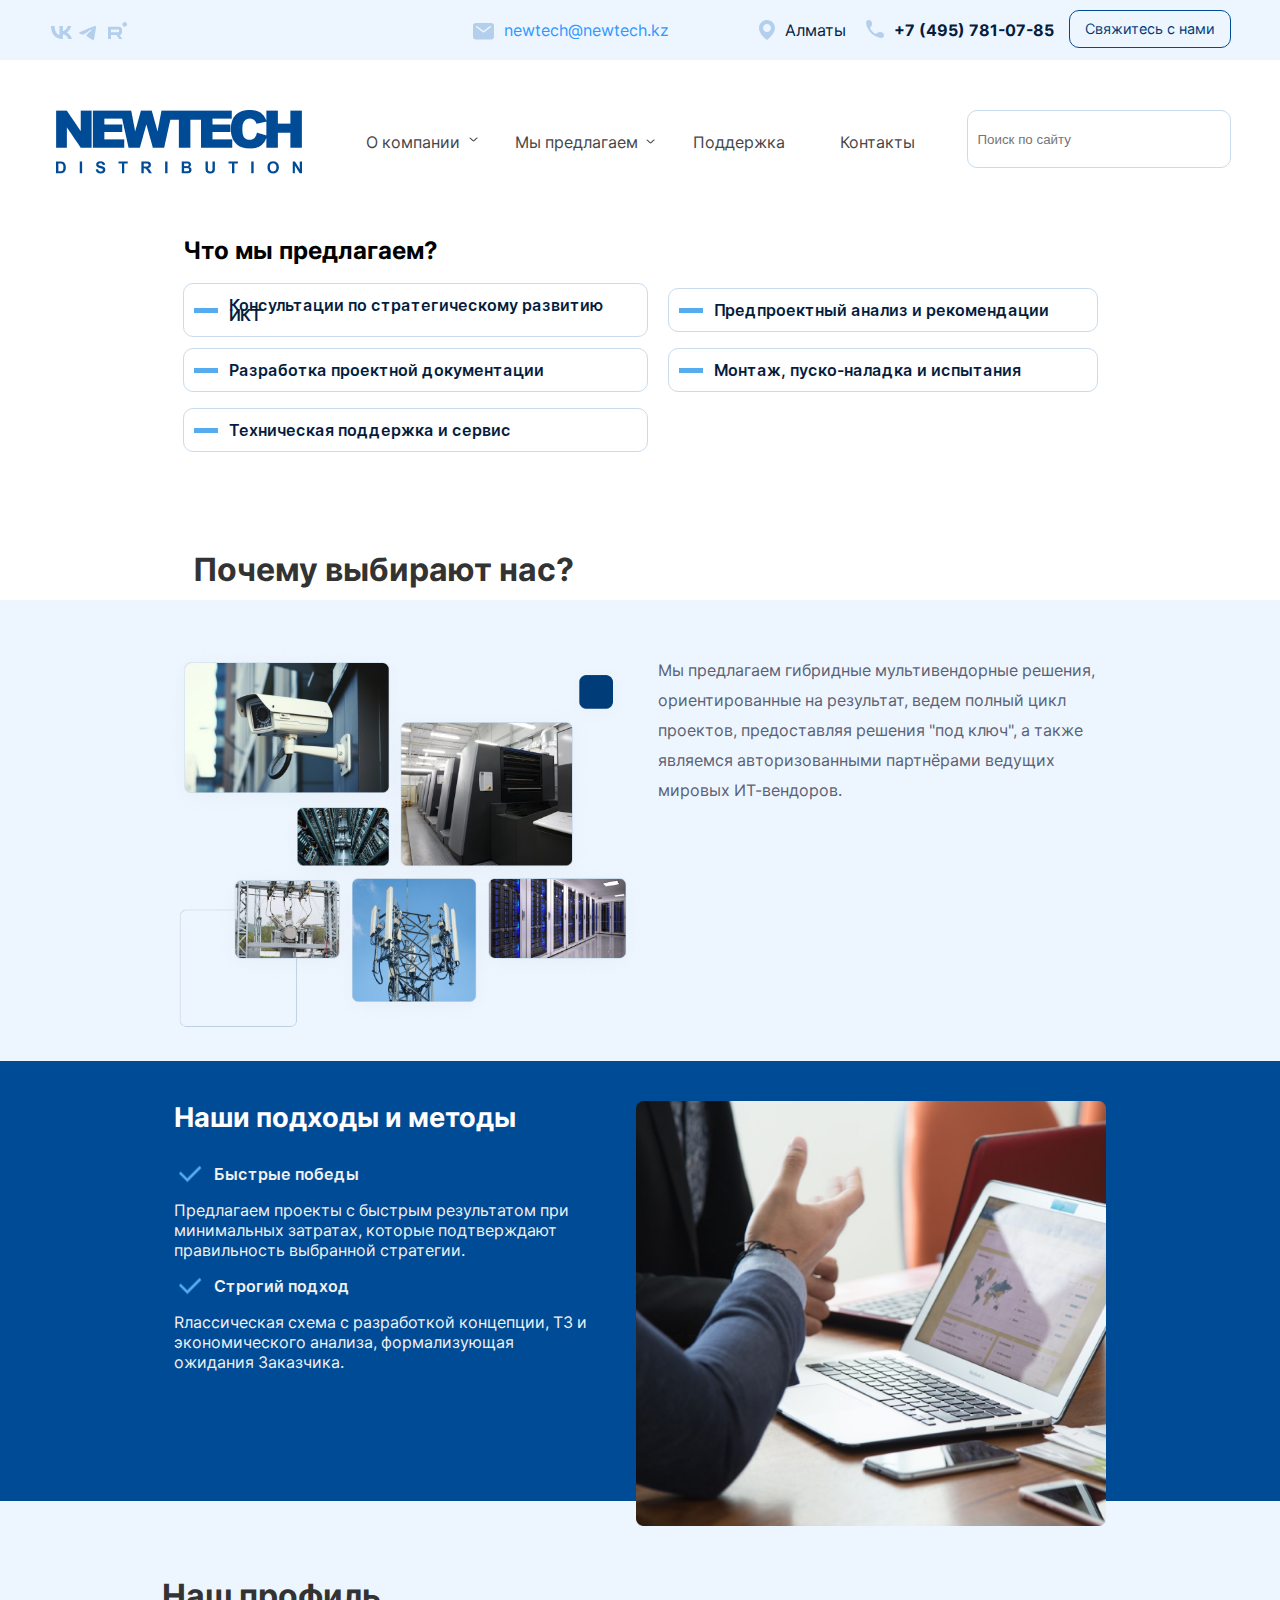
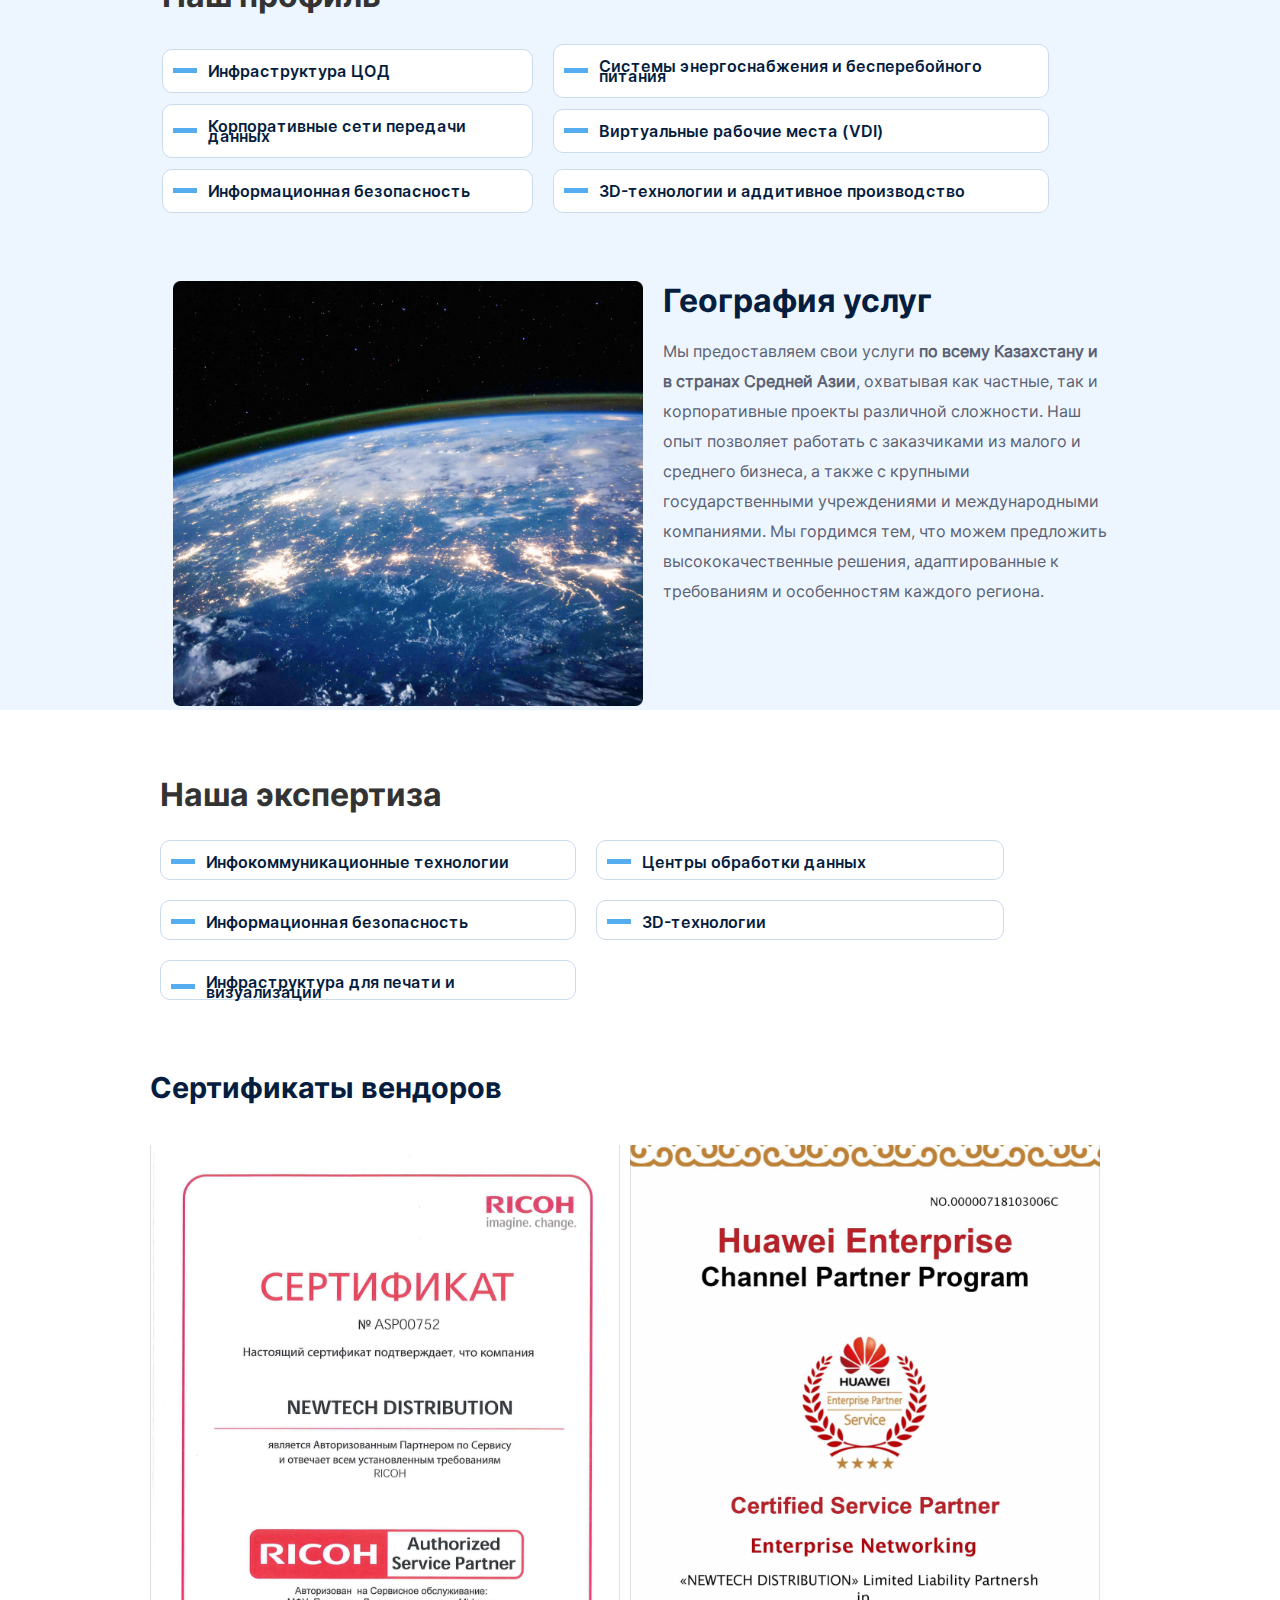
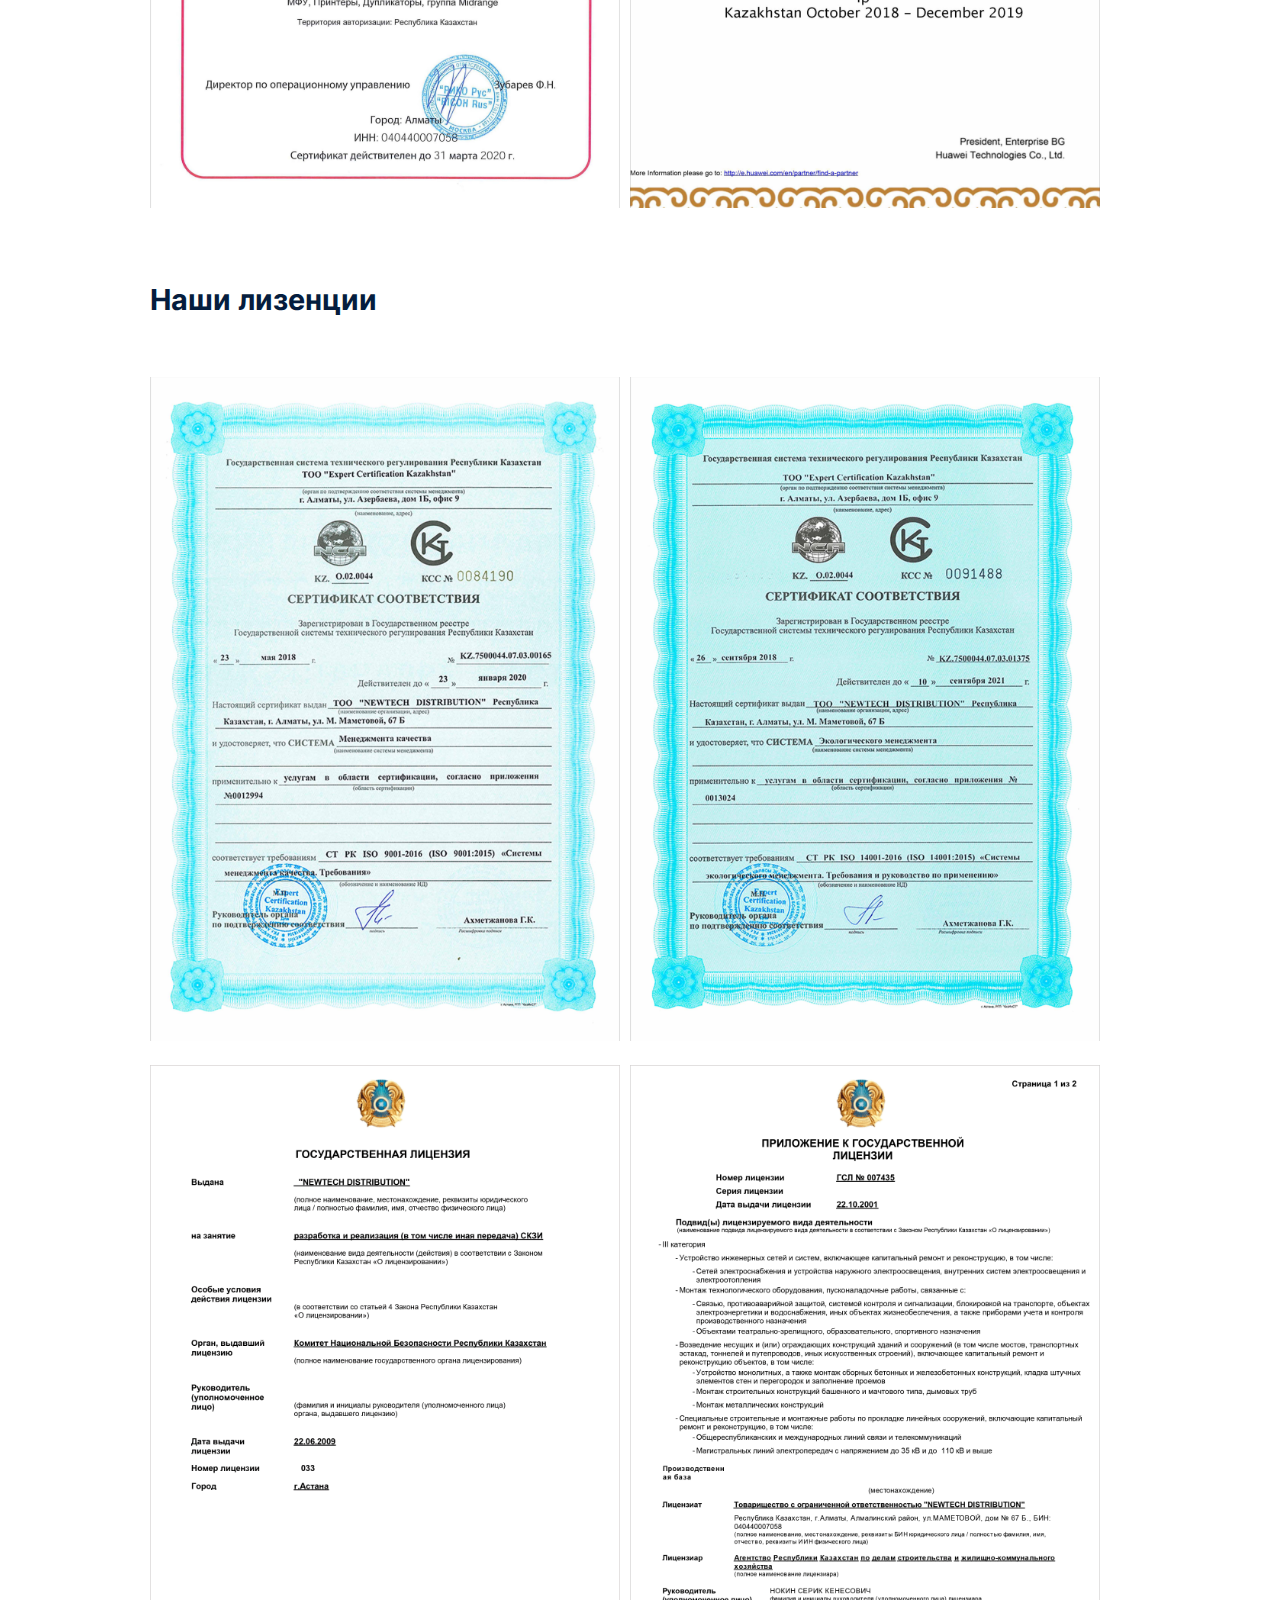
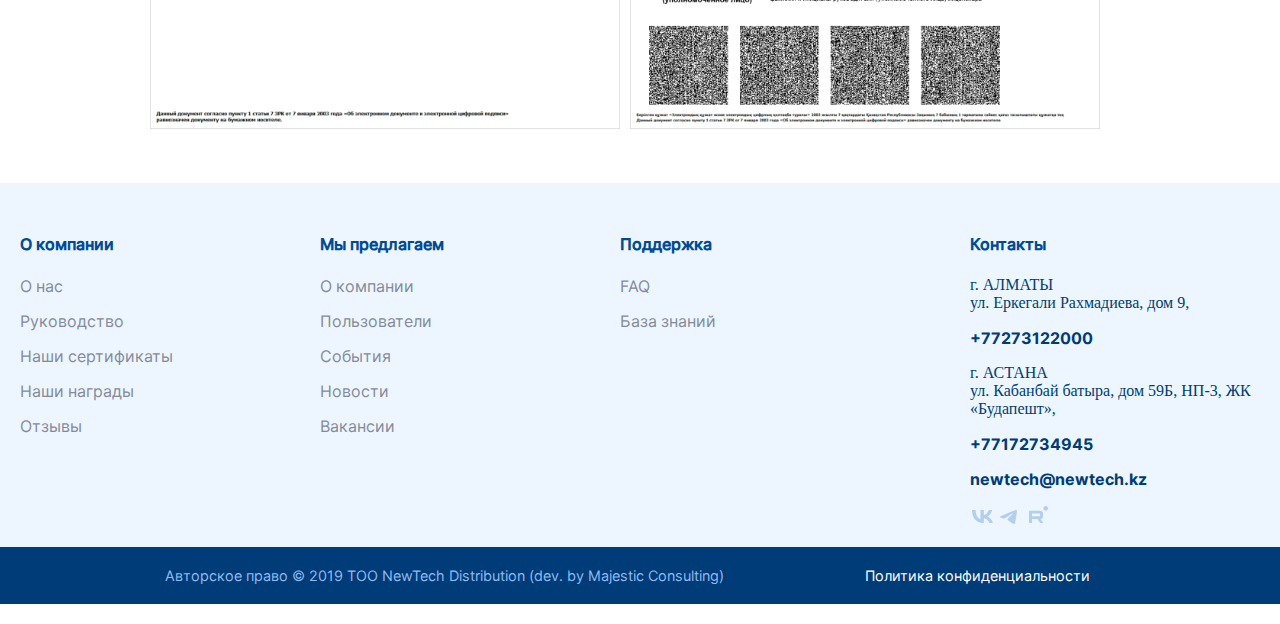
==== commit 4ab3f8c6: "init" ====
--- a/aboutUs.html
+++ b/aboutUs.html
@@ -304,36 +304,38 @@
                     </div>          
                 </div>
                 <div class="clear"></div>
-                <div id="profile">
-                        <h3>Наш профиль</h3>
-                        <div class="cell">
-                            <p class="vecctor">Инфраструктура ЦОД</p>    
-                        </div>
-                        <div class="cell">
-                            <p class="vecctor">Системы энергоснабжения и бесперебойного питания</p>
-                        </div>
-                        <div class="cell">
-                            <p class="vecctor">Корпоративные сети передачи данных</p>    
-                        </div>
-                        <div class="cell">
-                            <p class="vecctor">Виртуальные рабочие места (VDI)</p>
-                        </div>
-                        <div class="cell">
-                            <p class="vecctor">Информационная безопасность</p>
-                        </div>
-                        <div class="cell">
-                            <p class="vecctor">3D-технологии и аддитивное производство</p>
-                        </div>
-                </div>
-                <div id="geography">
-                    <div class="cell">
-                        <img src="./image/aboutUs/Rectangle2.png" alt="">
-                    </div>
-                    <div class="cell">
-                        <h4>География услуг</h4>
-                        <p>Мы предоставляем свои услуги <b>по всему Казахстану и в странах Средней Азии</b>, охватывая как частные, так и корпоративные проекты различной сложности. Наш опыт позволяет работать с заказчиками из малого и среднего бизнеса, а также с крупными государственными учреждениями и международными компаниями. Мы гордимся тем, что можем предложить высококачественные решения, адаптированные к требованиям и особенностям каждого региона.</p>
-                    </div>
-                </div>
+                <div id="bg_profile_g">
+                  <div id="profile">
+                          <h3>Наш профиль</h3>
+                          <div class="cell">
+                              <p class="vecctor">Инфраструктура ЦОД</p>    
+                          </div>
+                          <div class="cell">
+                              <p class="vecctor">Системы энергоснабжения и бесперебойного питания</p>
+                          </div>
+                          <div class="cell">
+                              <p class="vecctor">Корпоративные сети передачи данных</p>    
+                          </div>
+                          <div class="cell">
+                              <p class="vecctor">Виртуальные рабочие места (VDI)</p>
+                          </div>
+                          <div class="cell">
+                              <p class="vecctor">Информационная безопасность</p>
+                          </div>
+                          <div class="cell">
+                              <p class="vecctor">3D-технологии и аддитивное производство</p>
+                          </div>
+                  </div>
+                  <div id="geography">
+                      <div class="cell">
+                          <img src="./image/aboutUs/Rectangle2.png" alt="">
+                      </div>
+                      <div class="cell">
+                          <h4>География услуг</h4>
+                          <p>Мы предоставляем свои услуги <b>по всему Казахстану и в странах Средней Азии</b>, охватывая как частные, так и корпоративные проекты различной сложности. Наш опыт позволяет работать с заказчиками из малого и среднего бизнеса, а также с крупными государственными учреждениями и международными компаниями. Мы гордимся тем, что можем предложить высококачественные решения, адаптированные к требованиям и особенностям каждого региона.</p>
+                      </div>
+                  </div>
+                </div>  
                 <div id="expertise">
                     <h3>Наша экспертиза</h3>
                         <div class="cell">
--- a/styles/style.css
+++ b/styles/style.css
@@ -12,6 +12,12 @@
   font-family: inter_medium;
   src: url("../fonts/Inter-Medium_1.woff");
 }
+
+@font-face {
+  font-family: inter_semi_bold;
+  src: url("../fonts/Inter-Semi-Bold.woff");
+}
+
 @font-face {
   font-family: inter_regular;
   src: url("../fonts/Inter-Regular_1.woff");
@@ -20,6 +26,28 @@
 @font-face {
   font-family: inter_Black;
   src: url("../fonts/Inter-Black.woff2");
+}
+
+@font-face {
+  font-family: inter_Light;
+  src: url("../fonts/Inter-Light.woff");
+}
+
+#more_details .content .left {
+  font-family: inter_Light;
+}
+
+#info .left {
+  font-family: inter_Light;
+}
+
+#more_information .left {
+  font-family: inter_Light;
+}
+
+#similar_products p {
+  color: #002E6D;
+  font-family: inter_medium;
 }
 
 a {
@@ -48,13 +76,18 @@
   display: table-cell;
 }
 
+.slider2 {
+  width: 980px;
+  height: 400px;
+}
+
 header .bg_header {
   background-color: #edf6ff;
   height: 80px;
 }
 
 header .table .cell:nth-child(1) {
-  padding-right: 227px;
+  padding-right: 334px;
 }
 
 header .table .cell:nth-child(2) {
@@ -75,6 +108,7 @@
 header .table p {
   margin: 0;
   color: #051d3e;
+  font-family: inter_regular;
 }
 
 header .table ul li {
@@ -83,6 +117,7 @@
 }
 
 header .mail {
+  font-family: inter_regular;
   color: #3098ff;
   text-decoration: none;
 }
@@ -98,6 +133,7 @@
 }
 
 header .contactus {
+  font-family: inter_regular;
   display: block;
   font-size: 90%;
   text-decoration: none;
@@ -152,7 +188,7 @@
 }
 
 #logo .submenu {
-  height: 248px;
+  height: 240px;
 }
 
 #logo ul li:first-child {
@@ -203,7 +239,7 @@
 }
 
 #logo .company {
-  height: 190px;
+  height: 180px;
 }
 
 #logo .hover_company,
@@ -211,7 +247,7 @@
   position: absolute;
   margin-top: 40px;
   background-color: #fff;
-  margin-top: 40px;
+  margin-top: 30px;
   margin-left: -10px;
   border-right: 1px solid #f0f8fc;
   border-left: 1px solid #f0f8fc;
@@ -295,7 +331,7 @@
 #slider .position {
   position: relative;
   z-index: 100;
-  margin-top: 60px;
+  margin-top: 30px;
 }
 .slider_grid {
   display: grid;
@@ -306,19 +342,29 @@
 #slider {
   background: linear-gradient(90deg, #002e6d 0%, #3098ff 100%);
   font-family: inter_regular;
-  height: 590px;
-  margin-top: -155px;
+  height: 550px;
+  margin-top: -211px;
 }
 
 #slider h1,
 #slider h2 {
   color: #ffffff;
   font-family: inter_medium;
+  font-weight: normal;
   font-size: 2em;
 }
 
 #slider p {
   color: #b6c3ef;
+  font-family: inter_regular;
+  line-height: 20px;
+}
+
+.pag_slider_top {
+  display: grid;
+  grid-template-columns: 100px;
+  justify-content: center;
+  margin-top: 80px;
 }
 
 #slider .content_card {
@@ -330,6 +376,7 @@
 }
 
 #slider .section {
+  font-family: inter_bold;
   border-radius: 10px;
   color: #fff;
   display: block;
@@ -339,7 +386,7 @@
   cursor: pointer;
   margin-top: 60px;
   height: 54px;
-  width: 158px;
+  width: 168px;
 }
 
 #slider .section:hover {
@@ -347,7 +394,7 @@
 }
 
 .swiper-pagination-bullet {
-  background-color: #b2e2ff !important;
+  background-color: #fff !important;
 }
 
 #slider .swiper-pagination {
@@ -356,7 +403,7 @@
 }
 
 #highligts .blue {
-  font-family: inter_Black;
+  font-family: inter_bold;
   color: #3098ff;
   font-size: 330%;
   margin: 30px 0 0;
@@ -387,51 +434,52 @@
   font-family: inter_bold;
   font-size: 240%;
   color: #333333;
-  margin: 80px 0 0;
-}
-
-#we_present {
-  display: grid;
-  grid-template-columns: 290px 290px 290px 290px;
-  grid-auto-rows: 185px;
-  justify-content: center;
-  grid-gap: 0px 20px;
-}
-
-#we_present figure {
+  margin: 50px 0 50px;
+  font-weight: normal;
+}
+
+.we_present figure {
   margin: 0;
 }
 
-#we_present h3 {
+#bg_profile_g {
+  background-color: #EDF6FF;
+  padding-top: 90px;
+}
+
+.we_present h3 {
   margin: 80px 0 0;
   grid-column-start: 1;
   grid-column-end: 5;
 }
 
-#we_present .cell {
+.we_present .cell {
   background-color: #fff;
   border: 1px solid #e2ebf5;
   border-radius: 10px;
+  width: 300px;
+  height: 185px;
   text-align: center;
 }
 
-#we_present img {
+.we_present img {
   margin-top: 60px;
 }
 
-#we_present .first_child img {
+.we_present .first_child img {
   margin-top: 30px;
 }
 
-#we_present .last figcaption {
-  margin-top: 48px;
+.we_present .last figcaption {
+  margin-top: 40px;
   font-size: 90%;
   font-size: 95%;
 }
 
-#we_present figcaption {
+
+.we_present figcaption {
   color: #858a9b;
-  margin-top: 35px;
+  margin-top: 25px;
   font-family: inter_regular;
 }
 
@@ -439,15 +487,21 @@
   display: grid;
   grid-template-columns: 350px 50px 544px;
   justify-content: center;
-  margin-top: -250px;
+  margin-top: -160px;
   position: relative;
   z-index: 100;
+}
+
+#company img {
+  width: 600px;
+  margin-top: -40px;
 }
 
 #company h3 {
   grid-column-start: 1;
   grid-column-end: 4;
   margin-bottom: 20px;
+  margin-top: -3px;
 }
 
 #company p {
@@ -460,8 +514,8 @@
 #bg_main {
   background-color: #edf6ff;
   padding-top: 100px;
-  margin-top: 250px;
-  height: 1155px;
+  margin-top: 150px;
+  height: 950px;
 }
 
 #bg_main .more {
@@ -474,6 +528,12 @@
   text-align: center;
   width: 182px;
   height: 54px;
+  margin-bottom: 60px;
+}
+
+.slider3 {
+  width: 1237px;
+  margin-top: 60px;
 }
 
 #bg_main .more:hover {
@@ -481,17 +541,25 @@
   border-radius: 15px;
 }
 #slider_events .change_slider {
-  margin-top: -268px;
+  margin-top: -55px;
   z-index: 100;
-  margin-left: -315px;
+  margin-left: -145px;
 }
 #slider_events .position {
   float: right;
 }
 
-
-
-#events { 
+#slider_events {
+  display: grid;
+  grid-template-columns: 980px;
+  justify-content: center;
+}
+
+#slider_events h3 {
+  margin: 20px 0px 130px;
+}
+
+.events { 
   display: grid;
   grid-template-columns: 400px 10px 400px;
   justify-content: center;
@@ -499,73 +567,73 @@
   grid-gap: 0 40px;
   margin-top: -140px;
   padding-bottom: 40px;
-}
-
-
-#events .cell.cell:nth-child(2) {
+  height: 500px;
+}
+
+
+.events .cell.cell:nth-child(2) {
   background: url("../image/Line.png") no-repeat center;
   width: 1px;
   height: 265px;
 }
 
-#events h3 {
-  margin: 27px 0px 9px -49px;
-}
-
-#events ul {
+.events h3 {
+  margin: 27px 0px 9px -49px !important;
+}
+
+.events ul {
   margin: 0 0 30px;
   padding: 20px 0 0 0;
   list-style: none;
   width: 170px;
 }
 
-#events ul svg {
+.events ul svg {
   margin-top: 0px;
 }
 
-#events ul li {
+.events ul li {
   float: left;
   margin-right: 5px;
 }
 
-#events ul li p {
+.events ul li p {
   color: #858a9b;
   font-family: inter_regular;
   font-size: 90%;
   margin: 0;
 }
 
-#events p {
+.events p {
   color: #858a9b;
   font-family: inter_regular;
   margin-top: 70px;
 }
 
-#events .m_top {
-  margin-top: 58px;
-}
-
-#events .m_top2 {
+
+
+.events .m_top2 {
   margin-top: -30px;
   position: relative;
 }
 
-#bg_events {
+.bg_events {
   background-color: #fefefe;
   width: 980px;
-  margin: 150px auto;
+  margin: -95px auto;
   padding: 20px 0px;
   border-radius: 10px;
   height: 440px;
 }
 
-#bg_events .blue {
+.bg_events .blue {
   color: #002e6d;
   font-family: inter_medium;
   margin-top: 30px;
 }
 
-#events .show_more {
+.bg_events .show_more {
+  font-family: inter_bold;
   display: block;
   background-color: #3098ff;
   width: 260px;
@@ -575,10 +643,13 @@
   text-align: center;
   border-radius: 10px;
   line-height: 50px;
-  margin-top: 100px;
-}
-
-#events .show_more:hover {
+  margin-top: -65px;
+  position: relative;
+  z-index: 100;
+  margin-left: 40px;
+}
+
+.bg_events .show_more:hover {
   background-color: #017efc;
   border-radius: 15px;
 }
@@ -589,7 +660,6 @@
   grid-auto-rows: 185px;
   grid-gap: 20px 20px;
   justify-content: center;
-  margin-top: 100px;
 }
 
 #manufacturers .cell {
@@ -603,6 +673,7 @@
   color: #fff;
   grid-column-start: 1;
   grid-column-end: 5;
+  margin-top: 80px;
 }
 
 #manufacturers img {
@@ -686,8 +757,9 @@
 }
 
 #producnts h3 {
+  font-family: inter_bold;
   color: #051D3E;
-  font-size: 200%;
+  font-size: 240%;
   grid-column-start: 1;
   margin-bottom: 80px;
   grid-column-end: 4;
@@ -748,12 +820,20 @@
   margin-top: -5px;
 }
 
-#new_items {
-  display: grid;
-  grid-template-columns: 610px 610px;
-  justify-content: center;
-  grid-gap: 0px 20px;
+.new_items {
+  
   margin-top: 40px;
+}
+
+.new_items .cell {
+  width: 612px;
+}
+
+.slider3 h3 {
+  font-family: inter_bold;
+  color: #051D3E;
+  font-size: 250%;
+  margin: 0;
 }
 
 .slider3 .position {
@@ -761,42 +841,42 @@
 }
 
 .slider3 .change_slider{
-  margin-top: 65px;
+  margin-top: -20px;
 }
 
 .slider3 .swiper-button-next:after, .swiper-button-prev:after {
  
 }
 
-#new_items ul {
+.new_items ul {
   padding: 0;
   margin: 20px 0 0;
   list-style: none;
 }
 
-#new_items ul li {
+.new_items ul li {
   float: left;
   margin-right: 20px;
 }
 
-#new_items .cell {
+.new_items .cell {
   border: 1px solid #cadbeb;
   padding-left: 20px;
   border-radius: 10px;
 }
 
-#new_items .blue {
+.new_items .blue {
   color: #002e6d;
   font-family: inter_medium;
   margin-top: 50px;
 }
 
-#new_items p {
+.new_items p {
   color: #051d3e;
   font-family: inter_regular;
 }
 
-#new_items h3 {
+.new_items h3 {
   color: #051D3E;
   font-size: 200%;
   margin-bottom: 40px;
@@ -804,7 +884,7 @@
   grid-column-end: 4;
 }
 
-#new_items .section {
+.new_items .section {
   float: right;
   margin-right: 40px;
   margin-top: -40px;
@@ -820,6 +900,7 @@
   background-color: #edf6ff;
   margin-top: 50px;
   padding-top: 30px;
+  padding-left: 10px;
 }
 
 footer ul {
@@ -900,7 +981,7 @@
   width: 600px;
   margin: auto;
   transition: all 0.5s;
-  z-index: 200;
+  z-index: 300;
   opacity: 0;
   transform: translate(-200%, 0%);
 }
@@ -922,7 +1003,12 @@
 
 #contactUS p {
   color: #5b6173;
+  font-family: inter_regular;
   line-height: 30px;
+}
+
+#contactUS label {
+  font-family: inter_regular;
 }
 
 #contactUS input,
@@ -971,13 +1057,13 @@
 #offer .vecctor {
   background: url("../image/aboutUs/Vector\ 2.png") no-repeat left;
   padding-left: 35px;
-  font-family: inter_regular;
+  font-family: inter_semi_bold;
   line-height: 10px;
 }
 
 #offer {
   display: grid;
-  grid-template-columns: 448px 386px;
+  grid-template-columns: 465px 430px;
   grid-gap: 20px 20px;
   grid-auto-rows: 40px;
   justify-content: center;
@@ -1001,6 +1087,7 @@
   grid-template-columns: 500px 470px;
   justify-content: center;
   grid-gap: 0px 5px;
+  background-color: #EDF6FF;
 }
 #item p {
   color: #5b6173;
@@ -1020,9 +1107,7 @@
   width: 500px;
 }
 
-#bg_main_content {
-  background-color: #edf6ff;
-}
+
 
 #main {
   margin: 150px 0 0;
@@ -1052,12 +1137,13 @@
 }
 
 #methods .mark {
-  font-family: inter_bold;
+  font-family: inter_semi_bold;
   background: url("../image/aboutUs/ri_check-line.png") no-repeat left;
   padding-left: 40px;
 }
 
 #methods p {
+  font-family: inter_regular;
   color: #f1f1f1;
 }
 
@@ -1068,18 +1154,18 @@
 #profile .vecctor {
   background: url("../image/aboutUs/Vector\ 2.png") no-repeat left;
   padding-left: 35px;
-  font-family: inter_regular;
+  font-family: inter_semi_bold;
   line-height: 10px;
 }
 
 #profile {
   display: grid;
-  grid-template-columns: 370px 496px;
-  grid-gap: 20px 70px;
+  grid-template-columns: 371px 496px;
+  grid-gap: 20px 20px;
   grid-auto-rows: 40px;
   justify-content: center;
   align-items: center;
-  margin-top: 70px;
+  margin-right: 70px;
 }
 
 #profile h3 {
@@ -1121,13 +1207,18 @@
   line-height: 30px;
 }
 
+.slider1 {
+  width: 1234px;
+}
+
 #expertise {
   display: grid;
-  grid-template-columns: 408px 408px;
+  grid-template-columns: 416px 408px;
   justify-content: center;
-  grid-gap: 20px 116px;
+  grid-gap: 20px 20px;
   grid-auto-rows: 40px;
   margin-top: 70px;
+  margin-right: 116px;
 }
 
 #expertise h3 {
@@ -1152,7 +1243,7 @@
 #expertise .vecctor {
   background: url("../image/aboutUs/Vector\ 2.png") no-repeat left;
   padding-left: 35px;
-  font-family: inter_regular;
+  font-family: inter_semi_bold;
   line-height: 10px;
 }
 
@@ -1193,7 +1284,7 @@
 
 #reviews {
   display: grid;
-  grid-template-columns: 616px 616px;
+  grid-template-columns: 575px 575px;
   justify-content: center;
   grid-gap: 0px 20px;
 }
@@ -1251,10 +1342,14 @@
 
 #letters {
   display: grid;
-  grid-template-columns: 616px 616px;
+  grid-template-columns: 575px 575px;
   justify-content: center;
   grid-gap: 0px 20px;
   margin-top: 60px;
+}
+
+#letters img {
+  width: 575px;
 }
 
 #letters h4 {
@@ -1312,6 +1407,8 @@
   grid-template-columns: 280px 280px 280px 280px;
   grid-gap: 20px 20px;
   justify-content: center;
+  margin-left: 10px;
+  margin-top: -40px;
 }
 
 #certificates1 h3 {
@@ -1348,13 +1445,18 @@
 }
 
 #showcase p {
-  color: #5b6173;
+  font-family: inter_medium;
+  color: #002E6D;
+}
+
+#showcase .left p {
+  color: #5B6173;
   font-family: inter_regular;
 }
 
 #showcase ul li {
   float: left;
-  margin-right: 20px;
+  margin-right: 25px;
 }
 
 #showcase ul li a {
@@ -1371,7 +1473,8 @@
   display: grid;
   grid-template-columns: 283px 936px;
   grid-gap: 0px 20px;
-  margin-top: 100px;
+  margin-top: -40px;
+  margin-left: 70px;
   justify-content: center;
 }
 
@@ -1391,7 +1494,6 @@
   display: block;
   margin-bottom: 10px;
   background: url("../image/arrow_products.png") no-repeat right;
-  padding-right: 82px;
 }
 
 #products form {
@@ -1473,6 +1575,7 @@
 }
 
 #more_details .content p {
+  font-family: inter_regular;
   margin: 20px 0 0;
   color: #5b6173;
 }
@@ -1516,6 +1619,17 @@
   font-family: inter_bold;
   color: #3e3e3e;
   font-size: 120%;
+}
+
+#more_details {
+  display: grid;
+  grid-template-columns: 1000px;
+  justify-content: center;
+
+}
+
+#menu_products {
+  width: 465px;
 }
 
 #more_details .content .contact_us {
@@ -1545,7 +1659,7 @@
 }
 
 #nav {
-  margin: 55px 0 134px 10px;
+  margin: 0px 0 20px 10px;
   padding: 0;
   list-style: none;
   font-family: inter_regular;
@@ -1557,6 +1671,7 @@
 }
 
 #nav li a {
+  font-family: inter_regular;
   color: #76777a;
 }
 
@@ -1570,6 +1685,7 @@
 }
 
 #info h4 {
+  font-family: inter_bold;
   color: #3e3e3e;
   font-size: 150%;
 }
@@ -1589,7 +1705,7 @@
 
 #info {
   width: 500px;
-  margin: auto;
+  margin-left: 20px;
 }
 
 #info .border {
@@ -1626,13 +1742,12 @@
 
 #more_information {
   width: 500px;
-  margin: auto;
+ margin-left: 20px;
 }
 
 #nav {
   width: 500px;
-  margin: auto;
-  padding-top: 70px;
+  padding-top: 20px;
 }
 
 #more_information h4 {
@@ -1677,7 +1792,8 @@
 #product_reviews {
   display: grid;
   grid-template-columns: 500px;
-  justify-content: center;
+  justify-content: normal;
+  margin-left: 20px;
   align-items: center;
 }
 
@@ -1696,6 +1812,7 @@
 
 #send_review input,
 #send_review textarea {
+  background-color: #F7F8FA;
   width: 500px;
   height: 38px;
   border-radius: 10px;
@@ -1734,9 +1851,10 @@
 
 #solutions .grid {
   display: grid;
-  grid-template-columns: 529px 511px;
+  grid-template-columns: 580px 580px;
   justify-content: center;
   grid-gap: 0px 20px;
+  margin-top: -40px;
 }
 #solutions .left {
   grid-column-start: 1;
@@ -1748,15 +1866,16 @@
   background: url("../image/aboutUs/Vector\ 2.png") no-repeat left 20%;
   font-family: inter_regular;
   color: #5b6173;
-  padding-left: 40px;
+  margin-bottom: 40px;
+  margin-top: 0;
+  padding-left: 35px;
 }
 
 #solutions h3 {
   color: #3e3e3e;
   font-family: inter_bold;
-  background: url("/image/Industrysolutions/image2.png") no-repeat;
+  background: url("/image/Industrysolutions/image2.png") no-repeat left 3% top 30%;
   height: 50px;
-  margin: 20px 0 40px;
 }
 
 #solutions .left h3 {
@@ -1770,12 +1889,14 @@
 #solutions .left p {
   color: #5b6173;
   font-family: inter_regular;
+  padding-left: 0;
 }
 
 #solutions .left h3 {
   font-size: 200%;
   color: #051d3e;
   font-family: inter_bold;
+  margin-bottom: 10px;
 }
 
 #solutions .icon {
@@ -1882,7 +2003,9 @@
 }
 
 #solutions .title_icon {
-  padding: 0 0 0 44px;
+  padding: 20px 0 20px 60px;
+  background-color: #EDF6FF;
+  margin: 0 0 30px;
 }
 
 #solutions .first_child {
@@ -1951,7 +2074,7 @@
   grid-gap: 20px 20px;
   grid-auto-rows: 200px;
   justify-content: center;
-  margin-top: 100px;
+  margin-top: -40px;
 }
 
 #products_grid .cell {
@@ -1994,7 +2117,6 @@
 
 #our_services .left {
   width: 600px;
-  margin-left: 40px;
 }
 
 #our_services p {
@@ -2004,10 +2126,9 @@
 #our_services .grid_item {
   display: grid;
   grid-template-columns: 380px 380px 380px;
-  grid-gap: 20px;
-  grid-auto-rows: 380px;
+  grid-gap: 20px; 
   justify-content: center;
-  margin-top: 100px;
+  margin-top: -40px;
 }
 
 #our_services .grid_item img {
@@ -2023,6 +2144,7 @@
   border: 1px solid #cadbeb;
   border-radius: 10px;
   text-align: center;
+  height: 325px;
   padding: 0px 20px;
 }
 
@@ -2045,8 +2167,6 @@
 #support .left {
   width: 600px;
   float: none;
-  margin-left: 40px;
-  margin-bottom: 100px;
 }
 
 #support p {
@@ -2060,6 +2180,8 @@
   grid-gap: 20px;
   justify-content: center;
   padding-bottom: 50px;
+  margin-left: 35px;
+  margin-top: -40px;
 }
 
 .grid_support a {
@@ -2109,9 +2231,10 @@
 
 #contact {
   display: grid;
-  grid-template-columns: 500px 500px;
+  grid-template-columns: 560px 575px;
   justify-content: center;
   grid-gap: 0px 40px;
+  margin-top: -40px;
 }
 
 #contact .maps {
@@ -2128,7 +2251,7 @@
 
 #highligts {
   padding-top: 40px;
-  margin-top: -200px;
+  margin-top: -140px;
 }
 
 #contact iframe {
@@ -2228,13 +2351,13 @@
 .change_slider {
   margin-top: 100px;
   position: absolute;
-  margin-left: -172px;
+  margin-left: -108px;
   border: 1px solid #55ACEE;
   border-radius: 10px;
   width: 100px;
   height: 40px;
   padding: 0px 0px 0px 5px;
-  margin-top: 120px;
+  margin-top: -59px;
 }
 
 
@@ -2245,16 +2368,16 @@
 
 .border_arrow_slider {
   background: url("../image/border_arrow.png") no-repeat center;
-  margin-top: 5px;
+  margin-top: -36px;
   height: 30px;
 }
 .swiper-button-next {
-  margin: -24px 10px 10px 10px !important;
+ background: url("/image/next_slider.png") no-repeat right;
 }
 
 
 .swiper-button-prev {
-  margin:  10px -54px -55px !important;
+  margin:  -8px -1px -55px !important;
 }
 
 .slider1 .position {
@@ -2262,13 +2385,21 @@
   float: right;
 }
 
-
-
-.swiper-button-next:after, .swiper-button-prev:after {
-  font-size: 100% !important;
-  margin-left: 116px;
-  margin-top: -62px;
-}
+.nextslider img {
+  cursor: pointer;
+  position: relative;
+  z-index: 200;
+  margin: -47px 11px 23px 69px;
+}
+
+.prevslider img{
+ position: relative;
+ z-index: 200;
+  cursor: pointer;
+  margin: 11px 10px 10px 8px;
+}
+
+
 
 @media screen and (max-width: 550px) {
   #info {
@@ -2300,6 +2431,40 @@
   }
 }
 
+
+
+@media screen and (max-width: 1020px) {
+  #slider_events {
+    grid-template-columns: 700px;
+  }
+
+  .bg_events {
+    width: 700px;
+    padding-bottom: 30px !important;
+  }
+
+  .slider2 {
+    width: 700px !important;
+  }
+
+  .bg_events .show_more {
+    margin: -50px auto;
+  }
+
+  .events .cell.cell:nth-child(2) {
+    border: none !important;
+    width: 0;
+  }
+
+  #bg_main {
+    height: 1290px;
+  }
+
+  .slider2 {
+    height: 455px;
+  }
+}
+
 @media screen and (max-width: 1270px) {
   #product_reviews {
     grid-template-columns: 500px;
@@ -2307,18 +2472,18 @@
 }
 
 @media screen and (max-width: 1050px) {
-  #new_items {
+  .new_items {
     grid-template-columns: 444px 404px !important;
   }
 }
 
 @media screen and (max-width: 920px) {
-  #new_items {
+  .new_items {
     grid-template-columns: 444px !important;
     grid-gap: 20px 0;
   }
 
-  #new_items h3 {
+  .new_items h3 {
     grid-column-start: 1;
     grid-column-end: 2;
   }
@@ -2338,6 +2503,7 @@
   }
 
   #logo ul li a {
+    font-family: inter_regular;
     font-size: 90%;
   }
 
@@ -2379,6 +2545,10 @@
 
   .slider_grid {
     grid-template-columns: 300px 300px;
+  }
+
+  #slider {
+    height: 580px;
   }
 }
 
@@ -2465,11 +2635,25 @@
   #slider h1, #slider h2 {
     font-size: 100%;
   }
+
+  #slider .swiper-wrapper {
+    margin-top: -70px !important;
+  }
 }
 
 @media screen and (max-width: 1300px) {
   #highligts {
     grid-template-columns: 300px 300px 300px;
+  }
+  .slider_present1 {
+    width: 945px;
+  } 
+  .change_slider {
+    margin-left: -110px;
+  }
+
+  .we_present .position {
+    float: right;
   }
 }
 
@@ -2479,50 +2663,35 @@
     padding-top: 40px;
     margin-top: -180px;
   }
+  .change_slider {
+    margin-left: -109px;
+  }
+  .slider_present2 {
+    width: 620px;
+  }
+
 }
 
 @media screen and (max-width: 650px) {
   #highligts {
     grid-template-columns: 300px;
   }
-}
-
-@media screen and (max-width: 1260px) {
-  #we_present {
-    grid-template-columns: 260px 260px 260px 260px;
-  }
-}
-
-@media screen and (max-width: 1130px) {
-  #we_present {
-    grid-template-columns: 260px 260px;
-    grid-gap: 20px;
-  }
-
-  #we_present h3 {
-    grid-column-start: 1;
-    grid-column-end: 3;
+ 
+  .we_present h3 {
+    font-size: 200% !important;
+  }
+  .slider_present3 {
+    width: 304px;
   }
 }
 
 @media screen and (max-width: 580px) {
-  #we_present {
-    grid-template-columns: 260px;
-    grid-gap: 20px;
-  }
-
-  #we_present h3 {
+ 
+
+  .we_present h3 {
     text-align: center;
-    font-size: 170%;
-    grid-column-start: 1;
-    grid-column-end: 2;
-    margin: 80px 0 0;
-  }
-}
-
-@media screen and (max-width: 1400px) {
-  #company img {
-    width: 600px;
+    font-size: 170% !important;
+    margin: 80px 0 75px !important;
   }
 }
 
@@ -2536,6 +2705,14 @@
   #company {
     grid-template-columns: 350px;
   }
+
+  #profile {
+    margin-right: 0;
+  }
+
+  #expertise {
+    margin-right: 0;
+  }
 }
 @media screen and (max-width: 720px) {
   footer {
@@ -2565,12 +2742,67 @@
   }
 }
 
+
 @media screen and (max-width: 360px) {
   .slider_grid {
-    grid-template-columns: 150px 160px;
+    grid-template-columns: 160px 160px;
   }
   #slider p {
     font-size: 80%;
+  }
+}
+
+
+
+@media screen and (max-width: 900px) {
+  .new_items .cell {
+    width: 400px;
+  }
+
+  .slider3 {
+    width: 400px !important;
+  }
+
+  #offer .vecctor {
+    line-height: 20px !important;
+  }
+}
+
+@media screen and (max-width: 485px) {
+  #more_details .navigation li {
+    float: none;
+  }
+}
+
+@media screen and (max-width: 1275px) {
+  #more_details .navigation {
+    margin: auto;
+  }
+}
+
+@media screen and (max-width: 1275px) {
+  .slider3 {
+    width: 815px;
+  }
+
+  .new_items .cell {
+    width: 400px;
+  }
+}
+
+@media screen and (max-width: 1010px) {
+  .slider2 {
+    width: 900px;
+  }
+
+  .events {
+    grid-template-columns: 400px 10px;
+  }
+}
+
+@media screen and (max-width: 625px) {
+  #slider {
+    height: 440px !important;
   }
 }
 
@@ -2591,6 +2823,7 @@
     text-align: left;
     background: none !important;
   }
+
 
   #logo .topmenu li a {
     color: #fff;
@@ -2630,7 +2863,7 @@
   } */
 
   #slider {
-    margin-top: 180px;
+    margin-top: 30px;
   }
 
   #logo .hover_company {
@@ -2684,6 +2917,8 @@
     grid-template-columns: 1fr 1fr;
     justify-items: stretch;
     grid-gap: 0px;
+    position: relative;
+    z-index: 200;
   }
 
   #search input[type="text"] {
@@ -2719,6 +2954,13 @@
   }
 }
 
+@media screen and (max-width: 1070px) {
+  #product_reviews {
+    display: grid;
+    justify-content: center;
+  }
+}
+
 @media screen and (max-width: 965px) {
   header .table .cell:nth-child(1) {
     padding-right: 20px;
@@ -2742,32 +2984,21 @@
   }
 }
 
-@media screen and (max-width: 1000px) {
-  #bg_events {
-    width: 750px;
-  }
-  #events {
-    grid-template-columns: 300px 10px 300px;
-  }
-
-  #slider_events .change_slider {
-    margin-top: -220px;
-  }
-}
+
 
 @media screen and (max-width: 780px) {
-  #bg_events {
+  .bg_events {
     width: 400px;
-    height: 900px;
-  }
-  #events {
+    padding-bottom: 100px !important;
+  }
+  .events {
     grid-template-columns: 300px;
   }
   .none_border_events {
     display: none;
   }
 
-  #events .show_more {
+  .events .show_more {
     margin-bottom: 100px;
   }
 
@@ -2775,22 +3006,60 @@
     margin-top: -216px;
   }
 
+  #manufacturers {
+    margin-top: 0 !important;
+  }
+
+  #bg_main {
+    height: 1300px !important;
+  }
+
+  .slider2 {
+    width: 400px !important;
+  }
+
+  #slider_events {
+    grid-template-columns: 400px;
+  }
+
+  #slider_events .change_slider {
+    margin-top: -115px;
+    margin-left: -120px;
+  }
+
+  .slider2 {
+    height: 600px;
+  }
+
+  .bg_events .show_more {
+    margin: -123px  9px auto;
+  }
+
 }
 
 @media screen and (max-width: 430px) {
-  #bg_events {
+  .bg_events {
     width: 300px;
-  }
-
-  #events {
+    padding-bottom: 180px !important;
+  }
+
+  .slider2 {
+    width: 300px !important;
+  }
+
+  #slider_events {
+    grid-template-columns: 300px;
+  }
+
+  .events {
     grid-template-columns: 250px;
   }
 
-  #events .show_more {
+  .events .show_more {
     margin-left: -8px;
   }
 
-  #events h3 {
+  .events h3 {
     text-align: center;
   }
 
@@ -2798,6 +3067,14 @@
     margin-left: -200px !important;
     margin-top: -207px;
   }
+
+  .bg_events .show_more {
+    margin: -55px  auto;
+  }
+
+  #slider_events .change_slider {
+    margin-top: -108px;
+  }
 }
 
 @media screen and (max-width: 1280px) {
@@ -2812,7 +3089,7 @@
 }
 
 @media screen and (max-width: 1255px) {
-  #new_items {
+  .new_items {
     grid-template-columns: 490px 490px;
   }
 }
@@ -2927,7 +3204,7 @@
 
 #contact form input,
 #contact textarea {
-  width: 500px;
+  width: 550px;
   height: 38px;
   border-radius: 10px;
   outline: none;
@@ -2941,7 +3218,7 @@
   background-color: #3098ff;
   color: #fff;
   font-family: inter_bold;
-  width: 520px;
+  width: 565px;
   height: 48px;
 }
 
@@ -2977,7 +3254,7 @@
 
 #contact h5 {
   color: #3e3e3e;
-  font-family: inter_bold;
+  font-family: inter_semi_bold;
   font-size: 120%;
   margin: 10px 0;
 }
@@ -2998,6 +3275,8 @@
   }
 
   #contactUS .title {
+    font-family: inter_bold;
+    color: #3E3E3E;
     font-size: 140% !important;
   }
 
@@ -3115,16 +3394,24 @@
     width: 250px;
   }
 
-  #new_items {
-    grid-template-columns: 300px !important;
-  }
-  #new_items ul li {
+  .slider3 h3 {
+    margin-bottom: 30px;
+  }
+
+  .new_items .cell  {
+    width: 300px !important;
+  }
+  .new_items ul li {
     float: none;
   }
 
   .slider3 .change_slider {
-    margin-top: 107px;
-    margin-left: -190px;
+    margin-top: -10px;
+    margin-left: -108px;
+  }
+
+  .slider3 {
+    width: 300px !important;
   }
 }
 
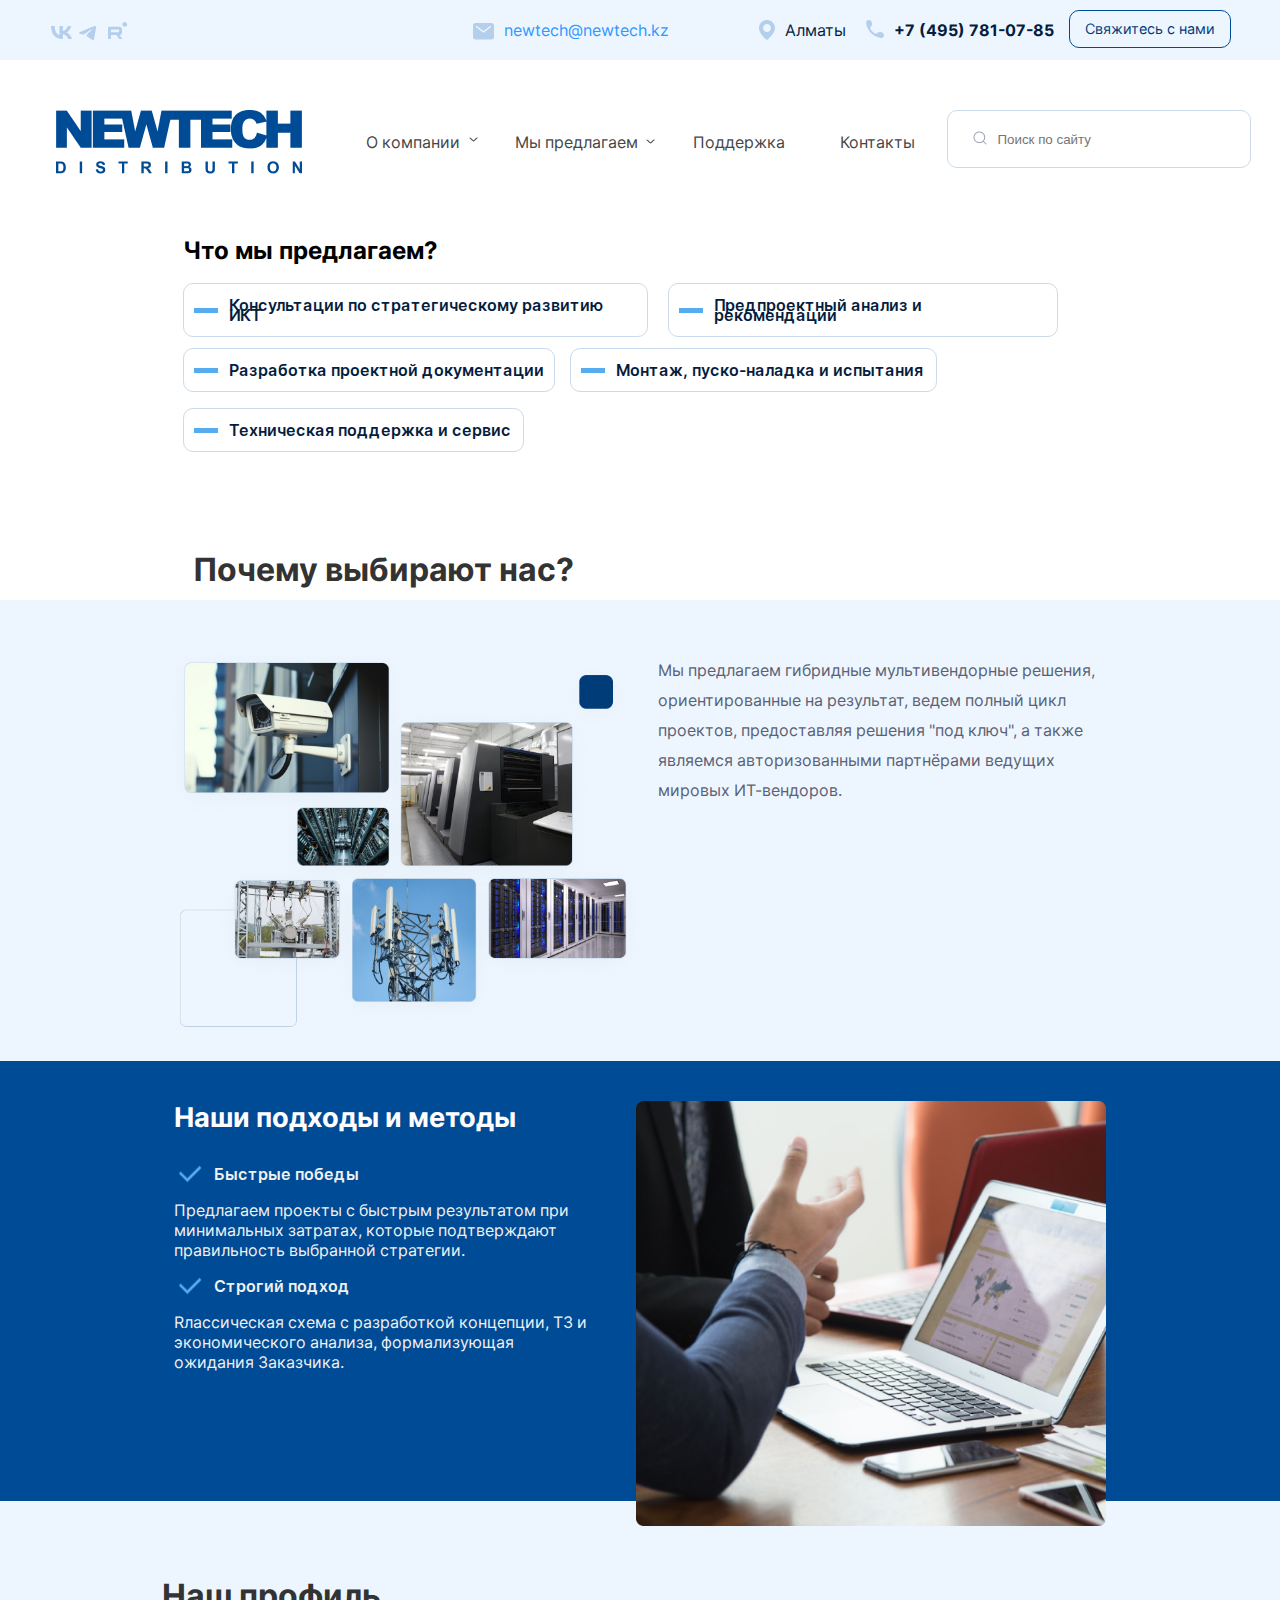
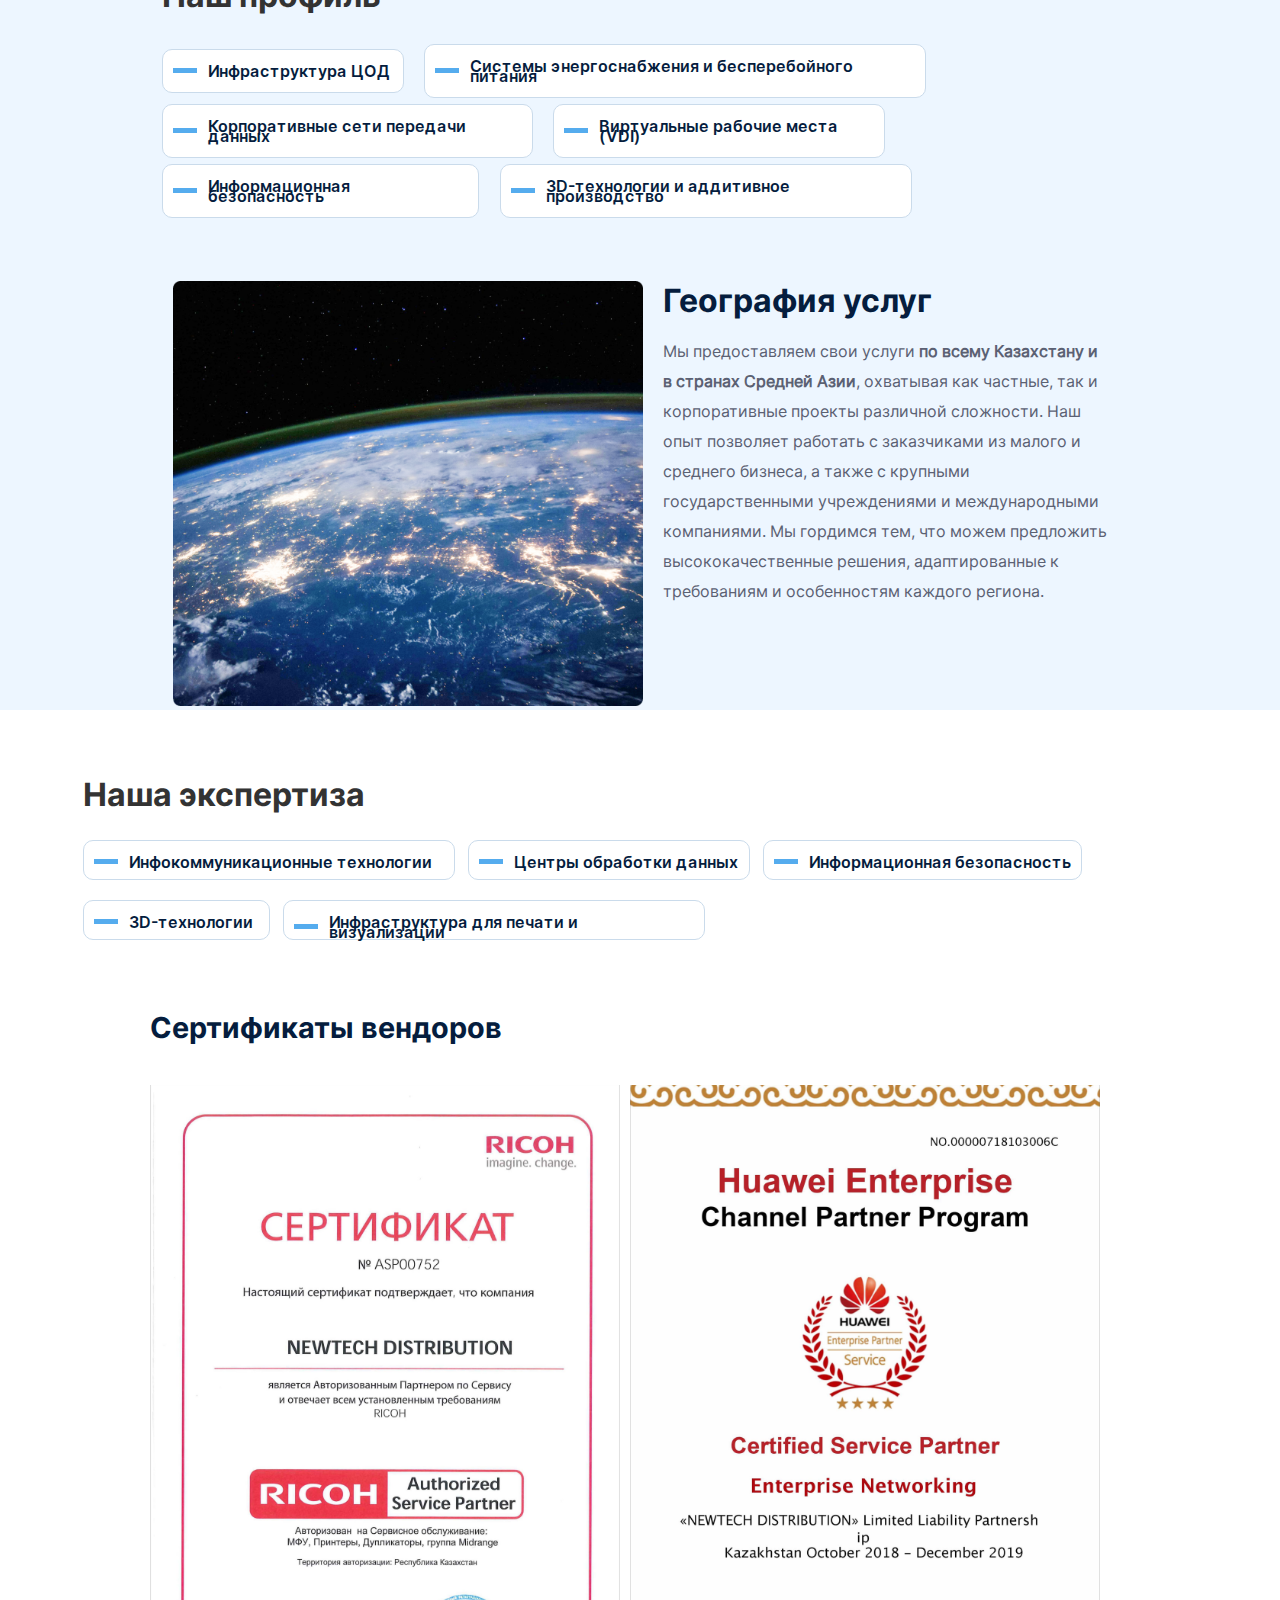
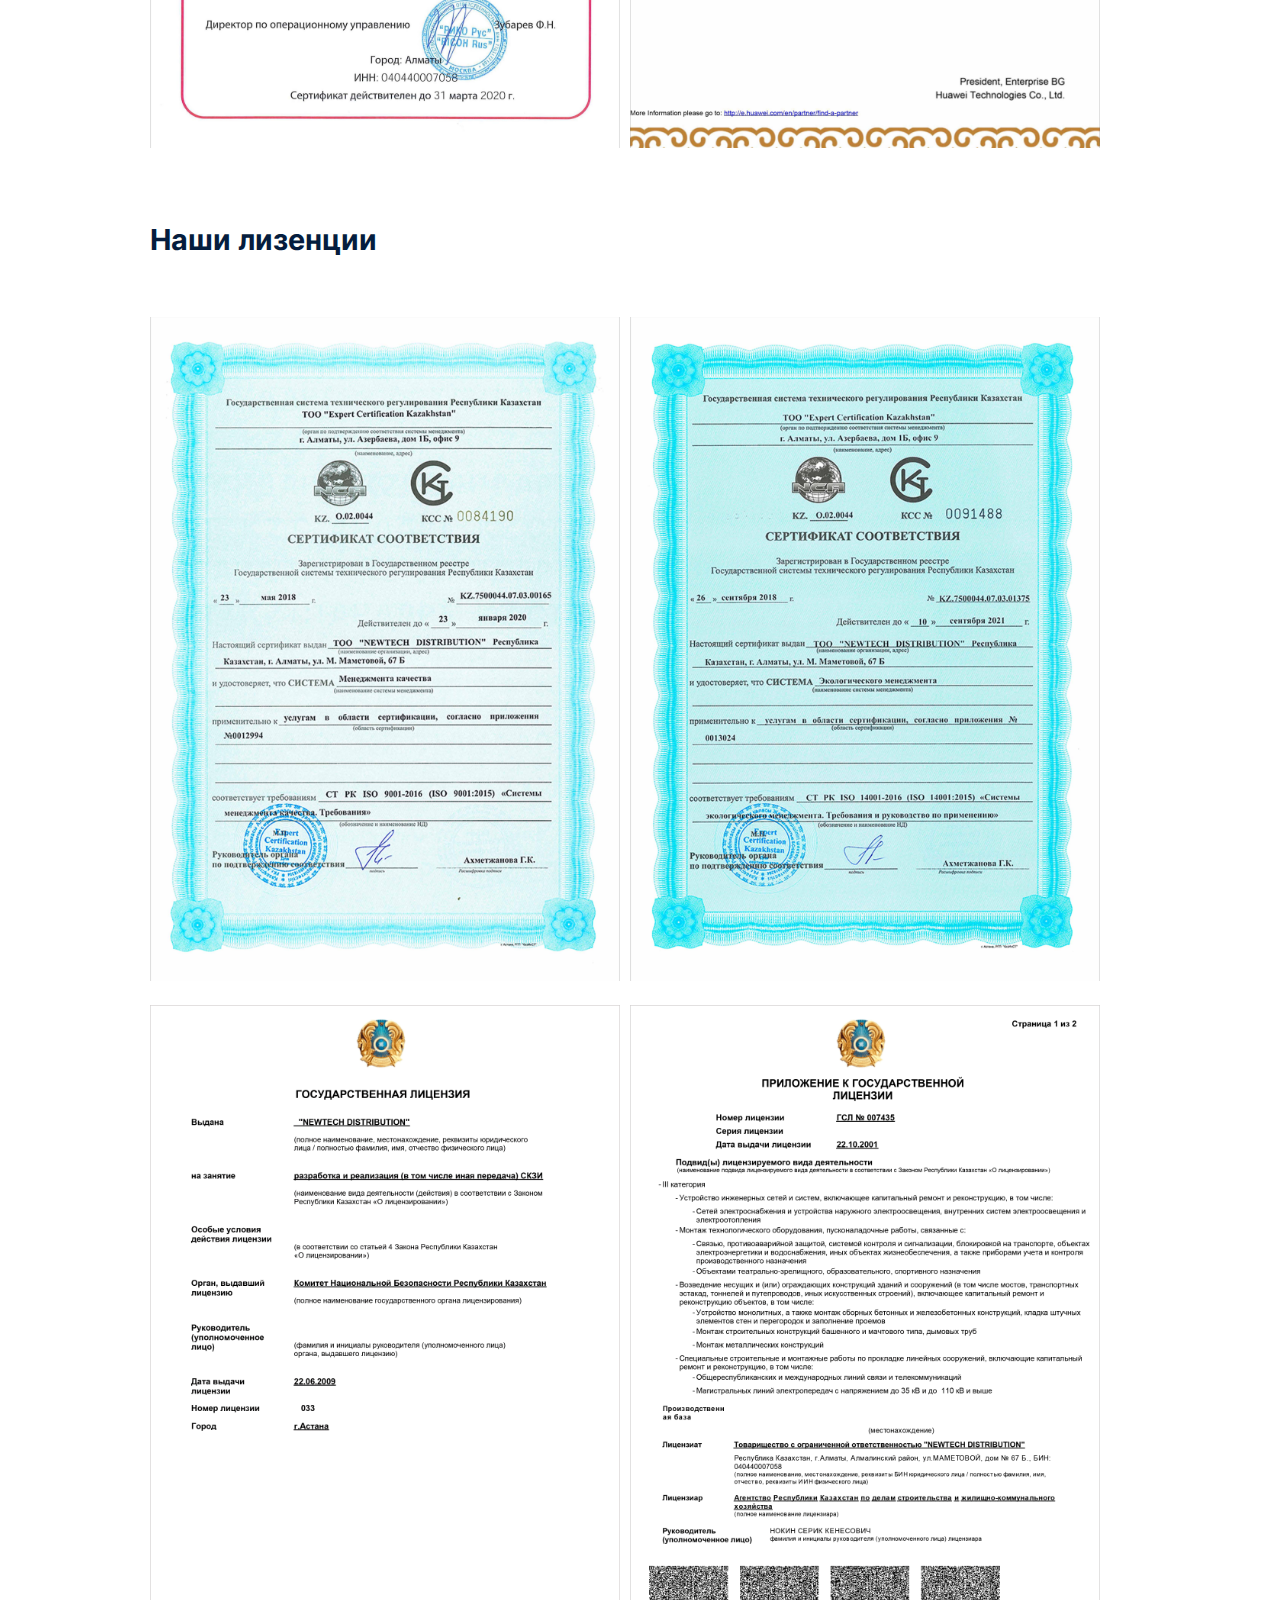
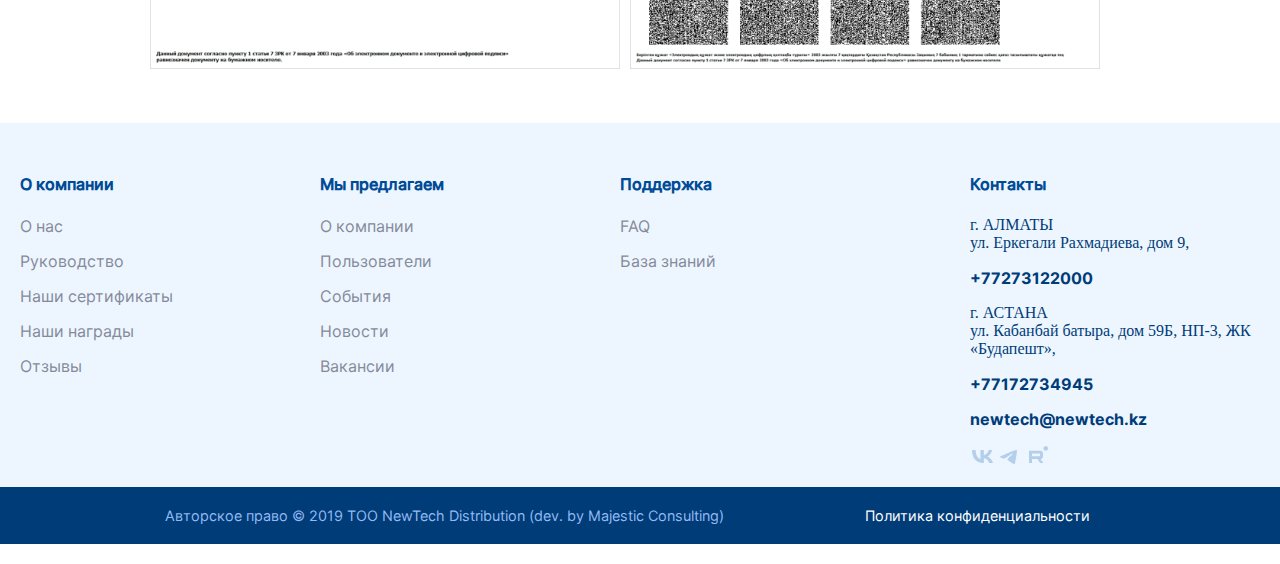
==== commit 182b1c03: "init" ====
--- a/aboutUs.html
+++ b/aboutUs.html
@@ -247,6 +247,9 @@
               </div>
               <div class="cell">
                 <form id="search" action="#" method="get">
+                  <div class="left magnifying">
+                    <img src="./image/search ico.png" alt="">
+                  </div>
                   <div>
                     <input
                       type="text"
@@ -261,7 +264,7 @@
           <div id="about_us">
                 <div id="offer">
                     <h2>Что мы предлагаем?</h2>
-                    <div class="cell">
+                    <div class="cell first">
                         <p class="vecctor">Консультации по стратегическому развитию ИКТ</p>    
                     </div>
                     <div class="cell">
--- a/styles/style.css
+++ b/styles/style.css
@@ -31,6 +31,19 @@
 @font-face {
   font-family: inter_Light;
   src: url("../fonts/Inter-Light.woff");
+}
+
+select {
+  border: none;
+  outline: none;
+  background-color: #EDF6FF;
+  cursor: pointer;
+  color: #051D3E;
+  font-family: inter_regular;
+}
+
+.left {
+  float: left;
 }
 
 #more_details .content .left {
@@ -228,10 +241,15 @@
 #search input[type="text"] {
   border: 1px solid #cadbeb;
   border-radius: 10px;
-  padding-left: 10px;
+  padding-left: 50px;
   width: 250px;
   height: 54px;
   outline: none;
+}
+
+.magnifying {
+  position: absolute;
+  margin: 20px 12px 10px 25px;
 }
 
 #logo .company:hover .hover_company {
@@ -357,7 +375,7 @@
 #slider p {
   color: #b6c3ef;
   font-family: inter_regular;
-  line-height: 20px;
+  line-height: 30px;
 }
 
 .pag_slider_top {
@@ -389,6 +407,17 @@
   width: 168px;
 }
 
+.slider6 {
+  width: 1195px;
+  margin-top: 70px;
+}
+
+.slider6 .change_slider {
+  position: static;
+  float: right;
+  margin:  15px 5px -63px;
+}
+
 #slider .section:hover {
   background-color: #198bfd;
 }
@@ -531,7 +560,7 @@
   margin-bottom: 60px;
 }
 
-.slider3 {
+#media_slider3 .swiper{
   width: 1237px;
   margin-top: 60px;
 }
@@ -829,24 +858,22 @@
   width: 612px;
 }
 
-.slider3 h3 {
+#media_slider3 h3 {
   font-family: inter_bold;
   color: #051D3E;
   font-size: 250%;
   margin: 0;
 }
 
-.slider3 .position {
+#media_slider3 .position {
   float: right;
 }
 
-.slider3 .change_slider{
+#media_slider3 .change_slider{
   margin-top: -20px;
 }
 
-.slider3 .swiper-button-next:after, .swiper-button-prev:after {
- 
-}
+
 
 .new_items ul {
   padding: 0;
@@ -984,6 +1011,10 @@
   z-index: 300;
   opacity: 0;
   transform: translate(-200%, 0%);
+}
+
+.slider8 .swiper-pagination-bullet {
+  background-color: #55ACEE !important;
 }
 
 .show_contact {
@@ -1076,6 +1107,24 @@
   padding: 0px 10px;
 }
 
+#offer .cell:nth-child(3) {
+  width: 368px;
+}
+
+#offer .cell:nth-child(4) {
+  width: 350px;
+}
+
+#offer .cell:nth-child(5) {
+  width: 345px;
+  margin-left: -98px;
+  position: relative;
+}
+
+#offer .cell:nth-child(6) {
+  width: 319px;
+}
+
 #offer h2 {
   font-family: inter_bold;
   grid-column-start: 1;
@@ -1182,6 +1231,30 @@
   padding: 0px 10px;
 }
 
+#profile .cell:nth-child(2) {
+  width: 220px;
+}
+
+#profile .cell:nth-child(3) {
+  position: relative;
+  margin-left: -129px;
+  width: 480px;
+}
+
+#profile .cell:nth-child(5) {
+  width: 310px;
+}
+
+#profile .cell:nth-child(6) {
+  width: 295px;
+}
+
+#profile .cell:nth-child(7) {
+  position: relative;
+  margin-left: -53px;
+  width: 390px;
+}
+
 #geography {
   display: grid;
   grid-template-columns: 470px 445px;
@@ -1213,7 +1286,7 @@
 
 #expertise {
   display: grid;
-  grid-template-columns: 416px 408px;
+  grid-template-columns: 365px 275px;
   justify-content: center;
   grid-gap: 20px 20px;
   grid-auto-rows: 40px;
@@ -1221,10 +1294,11 @@
   margin-right: 116px;
 }
 
+
 #expertise h3 {
   font-size: 200%;
   grid-column-start: 1;
-  grid-column-end: 3;
+  grid-column-end: 4;
   margin-bottom: 80px;
   margin-top: -5px;
 }
@@ -1236,6 +1310,24 @@
   padding: 0px 10px;
 }
 
+#expertise .cell:nth-child(2) {
+  width: 350px;
+}
+
+#expertise .cell:nth-child(3) {
+  width: 260px;
+}
+
+#expertise .cell:nth-child(5) {
+  width: 165px;
+}
+
+#expertise .cell:nth-child(6) {
+  width: 400px;
+  position: relative;
+  margin-left: -185px;
+}
+
 .vecctor {
   color: #051d3e;
 }
@@ -1340,32 +1432,74 @@
   color: #002e6d;
 }
 
-#letters {
+/* #letters {
   display: grid;
   grid-template-columns: 575px 575px;
   justify-content: center;
   grid-gap: 0px 20px;
   margin-top: 60px;
+} */
+
+.slider5 {
+  width: 1163px;
+  margin-top: 70px;
+}
+
+
+.slider5 .swiper-slide img {
+  width: 570px;
+}
+
+.slider5 .change_slider , .media_slider5 .change_slider{
+  position: static;
+  float: right;
+  margin: 0px 0px 20px;
+}
+
+.media_slider5 {
+  width: 570px;
 }
 
 #letters img {
   width: 575px;
 }
 
-#letters h4 {
+.slider5 h4, .media_slider5 {
   color: #051d3e;
   font-family: inter_bold;
   font-size: 140%;
   margin: 0 0 10px;
-  grid-column-start: 1;
-  grid-column-end: 3;
-  margin-bottom: 40px;
+  margin-bottom: 10px;
+}
+
+.slider7 {
+  width: 1250px;
+}
+
+.slider7 .change_slider {
+  position: relative;
+  margin: 15px 10px -57px 10px;
+  float: right;
+}
+
+.slider7 h3 {
+  font-family: inter_bold;
+  font-size: 200%;
+  font-weight: normal;
+  color: #051D3E;
+  margin: 140px 0 -40px;
 }
 
 #awards {
-  grid-column-start: 1;
-  grid-column-end: 4;
-  width: 600px;
+  display: grid;
+  grid-template-columns: 600px;
+  margin-left: 20px;
+}
+
+#latters_slide {
+  display: grid;
+  grid-template-columns: 1163px;
+  justify-content: center;
 }
 
 #awards .grid {
@@ -1438,10 +1572,19 @@
   background: none;
 }
 
+.border_active_of {
+  border-bottom: 2px solid #CADBEB;
+  margin: 109px 10px 10px 10px;
+  position: absolute;
+  width: 426px;
+}
+
 #showcase ul {
   padding: 0;
   margin: 100px 0 0;
   list-style: none;
+  position: relative;
+  z-index: 200;
 }
 
 #showcase p {
@@ -1462,6 +1605,11 @@
 #showcase ul li a {
   color: #051d3e;
   font-family: inter_regular;
+  padding-bottom: 4px;
+}
+
+#menu_products .active {
+  border-bottom: 4px solid #55acee;
 }
 
 #showcase ul li a:hover {
@@ -1506,6 +1654,10 @@
   grid-gap: 20px;
 }
 
+.grid_product .stl {
+  margin: 10px -218px 10px 10px;
+}
+
 .grid_product a {
   background: none !important;
 }
@@ -1623,7 +1775,6 @@
 
 #more_details {
   display: grid;
-  grid-template-columns: 1000px;
   justify-content: center;
 
 }
@@ -1631,6 +1782,8 @@
 #menu_products {
   width: 465px;
 }
+
+
 
 #more_details .content .contact_us {
   display: block;
@@ -1677,6 +1830,14 @@
 
 #info {
   font-family: inter_regular;
+}
+
+.active_info {
+  border-bottom: 4px solid #55acee;
+}
+
+#nav .active {
+  border-bottom: 4px solid #55acee;
 }
 
 #nav li a:hover {
@@ -2076,11 +2237,30 @@
   justify-content: center;
   margin-top: -40px;
 }
+.bg_products {
+  color: #55ACEE;
+}
 
 #products_grid .cell {
   background-color: #55acee;
   border-radius: 10px;
   text-align: center;
+}
+
+
+#products_grid .cell:hover {
+  cursor: pointer;
+  background-color: #fff;
+  border: 1px solid #55ACEE;
+  background: url("../image/stl_products.png") no-repeat bottom 19% right 10%;
+}
+
+#products_grid .cell:hover p {
+  color: #55ACEE
+}
+
+#products_grid .cell:hover img {
+  display: none;
 }
 
 #products_grid p {
@@ -2156,6 +2336,8 @@
 .grid_item h4 {
   color: #002e6d;
   font-family: inter_bold;
+  border-bottom: 1px solid #CADBEB;
+  padding-bottom: 20px;
 }
 
 #support h3 {
@@ -2197,6 +2379,12 @@
   color: #5b6173;
 }
 
+  
+#search img {
+  width: 16px !important;
+  margin-left: 0 !important;
+}
+
 .grid_support .cell {
   border: 1px solid #cadbeb;
   padding: 20px 20px 20px 20px;
@@ -2227,6 +2415,10 @@
 
 .both {
   height: 10px;
+}
+
+#contact  .underline {
+  text-decoration: underline;
 }
 
 #contact {
@@ -2331,7 +2523,8 @@
 
 #news h6,
 #news h5 {
-  font-family: inter_bold;
+  font-family: inter_regular;
+  font-weight: normal;
   color: #051d3e;
   font-size: 100%;
 }
@@ -2415,11 +2608,16 @@
   #more_information {
     width: 300px;
   }
+
+  #more_information .left {
+    font-size: 85%;
+    margin-top: 17px;
+  }
 }
 
 @media screen and (max-width: 570px) {
   #product_reviews {
-    grid-template-columns: 280px !important;
+    grid-template-columns: 300px !important;
   }
   #send_review input,
   #send_review textarea {
@@ -2462,6 +2660,16 @@
 
   .slider2 {
     height: 455px;
+  }
+}
+
+@media screen and (max-width: 640px) {
+  .slider7 {
+    width: 320px !important;
+  }
+
+  .slider7 .change_slider {
+    margin: 50px 10px -76px 10px;
   }
 }
 
@@ -2512,6 +2720,12 @@
   }
 }
 
+@media screen and (max-width: 1300px) {
+  .slider7 .nextslider img {
+    margin: -47px 11px 23px 69px;
+  }
+}
+
 @media screen and (max-width: 1250px) {
   .slider_grid {
     grid-template-columns: 500px 400px;
@@ -2555,7 +2769,7 @@
 @media screen and (max-width: 635px) {
   #slider .more {
     width: 220px;
-    height: 158px;
+    height: 172px;
     overflow: hidden;
   }
 
@@ -2585,9 +2799,32 @@
   #slider .content_card {
     padding-top: 0;
   }
+
+  #solutions .grid {
+    margin-top: 15px;
+  }
+
+  #products_grid {
+    margin-top: 15px;
+  }
+
+  #our_services .grid_item {
+    margin-top: 15px;
+  }
+
+  #support .grid_support {
+    margin-top: 15px;
+  }
+
+  #contact {
+    margin-top: 15px;
+  }
 }
 
 @media screen and (max-width: 1270px) {
+  .slider7 {
+    width: 611px;
+  }
   #producnts {
     grid-template-columns: 400px 400px;
   }
@@ -2625,7 +2862,7 @@
   }
 
   #slider .more1 {
-    height: 149px ;
+    height: 174px ;
   }
 
   #slider .position {
@@ -2734,6 +2971,10 @@
   #company img {
     width: 300px !important;
   }
+
+  header .table ul li {
+    margin-left: 7px;
+  }
 }
 
 @media screen and (max-width: 890px) {
@@ -2759,13 +3000,22 @@
     width: 400px;
   }
 
-  .slider3 {
+  #media_slider3 .swiper {
     width: 400px !important;
   }
 
   #offer .vecctor {
     line-height: 20px !important;
   }
+
+  #offer .cell:nth-child(5) {
+    margin-left: 0;
+  }
+
+  #offer .cell {
+    width: 448px !important;
+  }
+
 }
 
 @media screen and (max-width: 485px) {
@@ -2781,7 +3031,7 @@
 }
 
 @media screen and (max-width: 1275px) {
-  .slider3 {
+  #media_slider3 .swiper {
     width: 815px;
   }
 
@@ -2954,10 +3204,23 @@
   }
 }
 
+@media screen and (max-width: 820px) {
+  #our_services .grid_item .cell {
+    height: 400px;
+  }
+}
+
+@media screen and (max-width: 400px) {
+  #our_products .left {
+    height: 280px;
+  }
+}
+
 @media screen and (max-width: 1070px) {
   #product_reviews {
     display: grid;
     justify-content: center;
+    margin-left: 0;
   }
 }
 
@@ -3077,6 +3340,16 @@
   }
 }
 
+@media screen and (max-width: 665px) {
+  .media_slider5 .swiper-wrapper img {
+    width: 320px;
+  }
+
+  .media_slider5 {
+    width: 320px !important;
+  }
+}
+
 @media screen and (max-width: 1280px) {
   #manufacturers {
     grid-template-columns: 250px 250px 250px;
@@ -3085,6 +3358,18 @@
   #manufacturers h3 {
     grid-column-start: 1;
     grid-column-end: 4;
+  }
+
+  .media_slider5 {
+    width: 616px;
+  } 
+
+  .media_slider5 h4 {
+    margin-bottom: 20px !important;
+    margin-top: 70px;
+  }
+  .nextslider img {
+    margin: -47px 11px 30px 69px;
   }
 }
 
@@ -3219,6 +3504,7 @@
   color: #fff;
   font-family: inter_bold;
   width: 565px;
+  cursor: pointer;
   height: 48px;
 }
 
@@ -3314,6 +3600,10 @@
     height: 44px;
   }
 
+  .magnifying {
+    margin: 10px 12px 10px 25px;
+  }
+
   #logo img {
     width: 150px;
     margin-top: 5px;
@@ -3324,6 +3614,9 @@
 }
 
 @media screen and (max-width: 550px) {
+  .magnifying {
+    margin: 5px 12px 10px 39px;
+  }
   #search input[type="text"] {
     width: 200px !important;
     height: 34px;
@@ -3394,7 +3687,7 @@
     width: 250px;
   }
 
-  .slider3 h3 {
+  #media_slider3  h3 {
     margin-bottom: 30px;
   }
 
@@ -3405,12 +3698,12 @@
     float: none;
   }
 
-  .slider3 .change_slider {
+  #media_slider3  .change_slider {
     margin-top: -10px;
     margin-left: -108px;
   }
 
-  .slider3 {
+  #media_slider3 .swiper {
     width: 300px !important;
   }
 }
--- a/styles/mediaaboutus.css
+++ b/styles/mediaaboutus.css
@@ -1,11 +1,16 @@
 @media screen and (max-width: 900px) {
     #offer {
         grid-template-columns: 448px;
+        grid-gap: 30px 20px
     }
 
     #offer h2 {
         grid-column-start: 1;
         grid-column-end: 2;
+    }
+
+    #offer .first {
+        margin-bottom: 20px;
     }
 }
 
@@ -21,11 +26,17 @@
     }
 }
 
+
 @media screen and (max-width: 540px) {
     #offer {
-        grid-template-columns: 310px;
+        grid-template-columns: 290px;
         grid-gap: 50px 0;
     }
+
+    #offer .cell {
+        width: 270px !important;
+    }
+
     #offer .vecctor {
         line-height: normal;
     }
@@ -66,7 +77,7 @@
     }
 
     #profile {
-        margin-top: 160px;
+        margin-top: 10px;
     }
 }
 
@@ -76,10 +87,43 @@
     }
 }
 
-@media screen and (max-width: 980px) {
+@media screen and (max-width: 425px) {
+    #expertise {
+        grid-template-columns: 300px !important;
+    }
+
+    #expertise .cell {
+        width: 300px !important;
+    }
+}
+
+@media screen and (max-width: 430px) {
+}
+
+@media screen and (max-width: 1140px) {
     #profile {
-        grid-template-columns: 370px ;
+        grid-template-columns: 310px ;
         grid-gap: 50px 0;
+    }
+
+    #profile .cell {
+        width: 290px !important;
+    }
+
+    #profile .cell:nth-child(3) {
+        margin-left: 0;
+    }
+
+    #profile .cell:nth-child(7) {
+        margin-left: 0;
+    }
+
+    #expertise .cell:nth-child(6) {
+        margin-left: 0;
+    }
+
+    #expertise .cell {
+        width: 290px !important;
     }
 
     #profile h3 {
@@ -91,7 +135,7 @@
         line-height: normal !important;
     }
     #expertise {
-        grid-template-columns: 300px ;
+        grid-template-columns: 310px !important;
         grid-auto-rows: 70px;
     }
 
@@ -165,6 +209,8 @@
         width: 300px;
     }
 
+
+
     #geography {
         grid-template-columns: 300px ;
     }
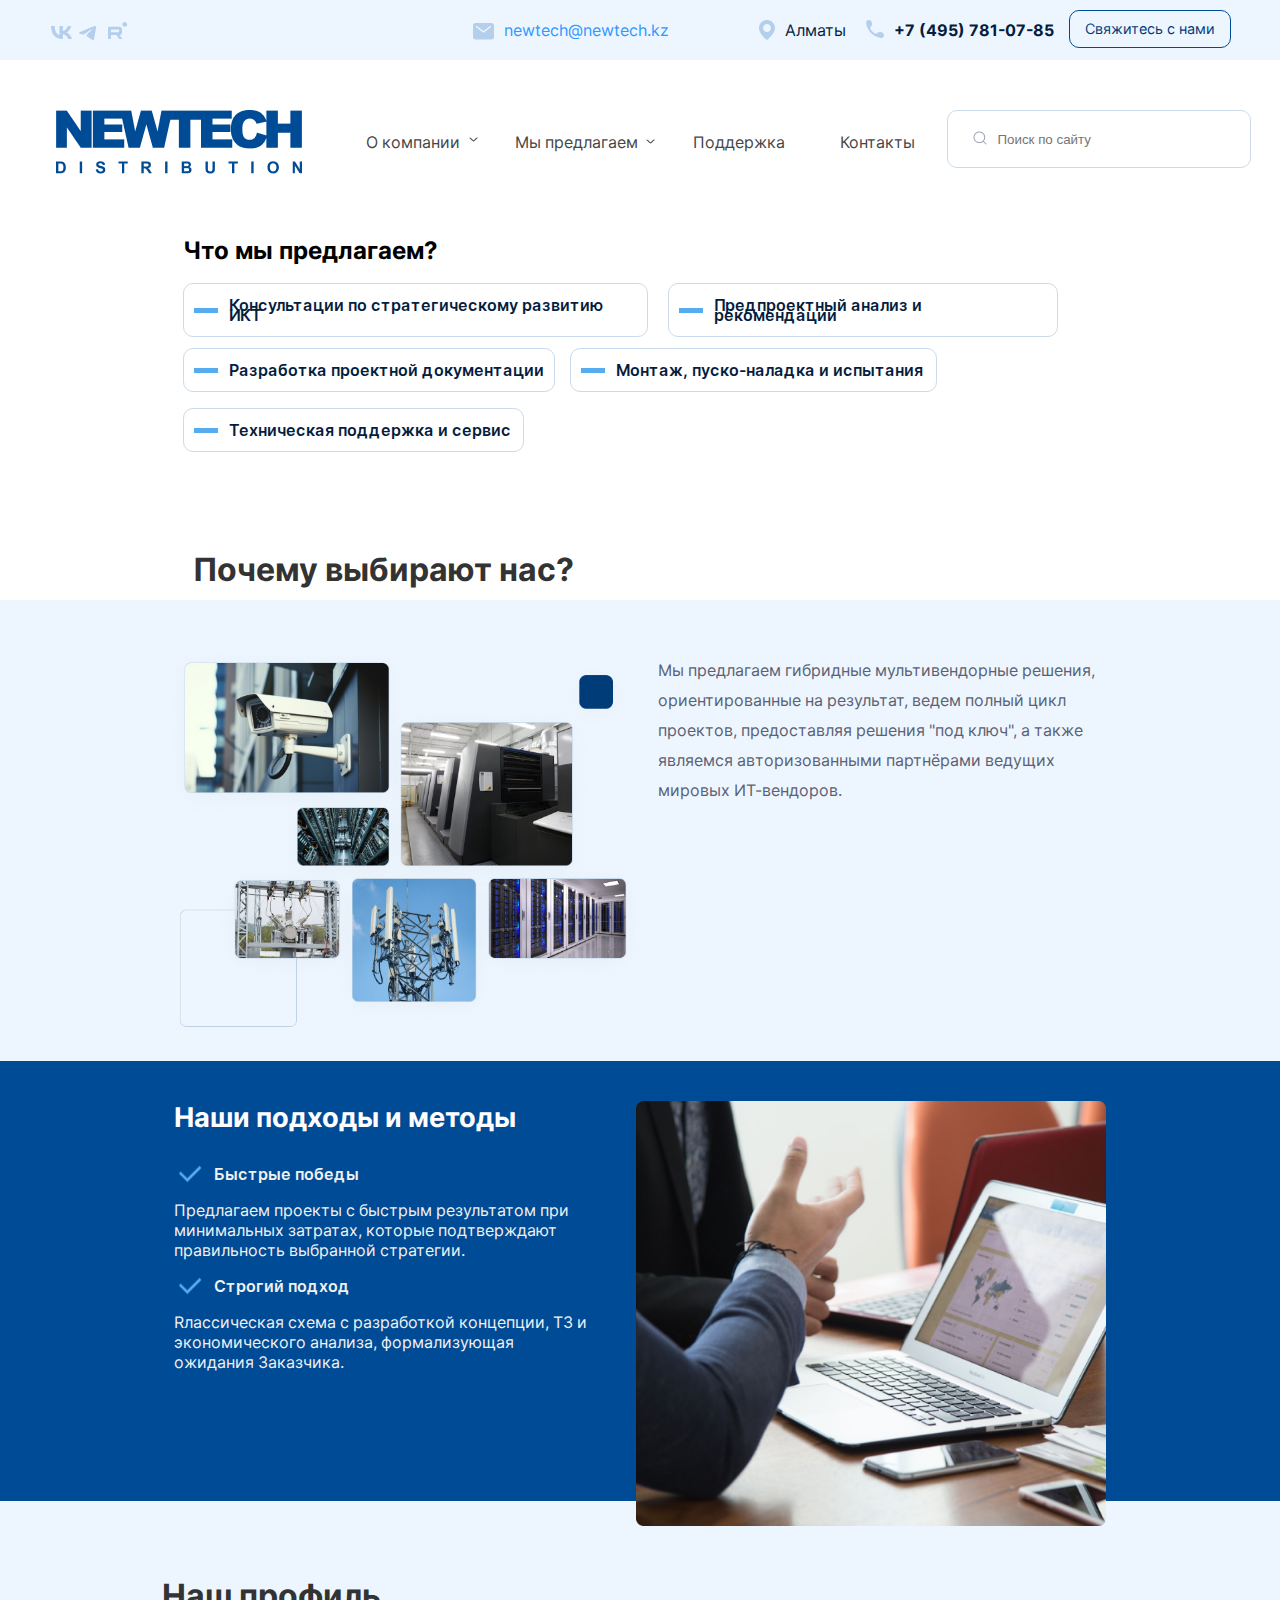
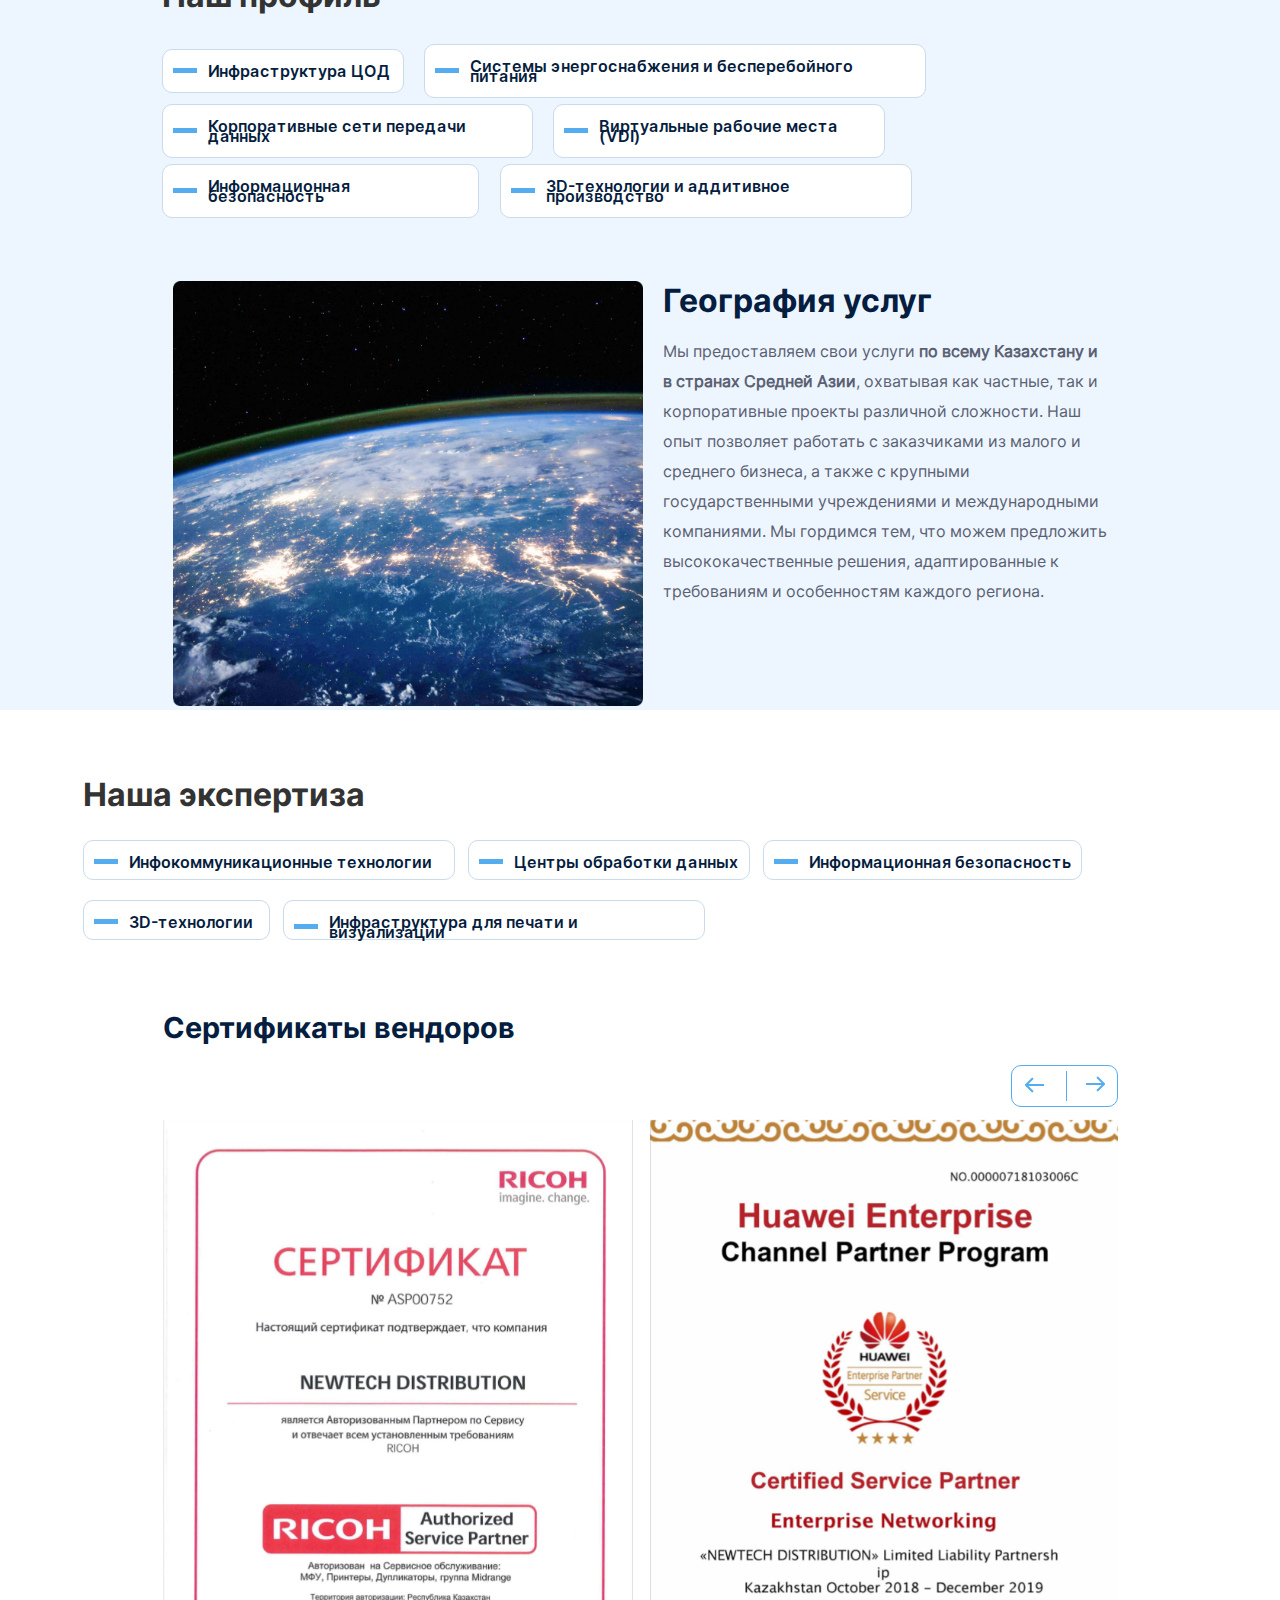
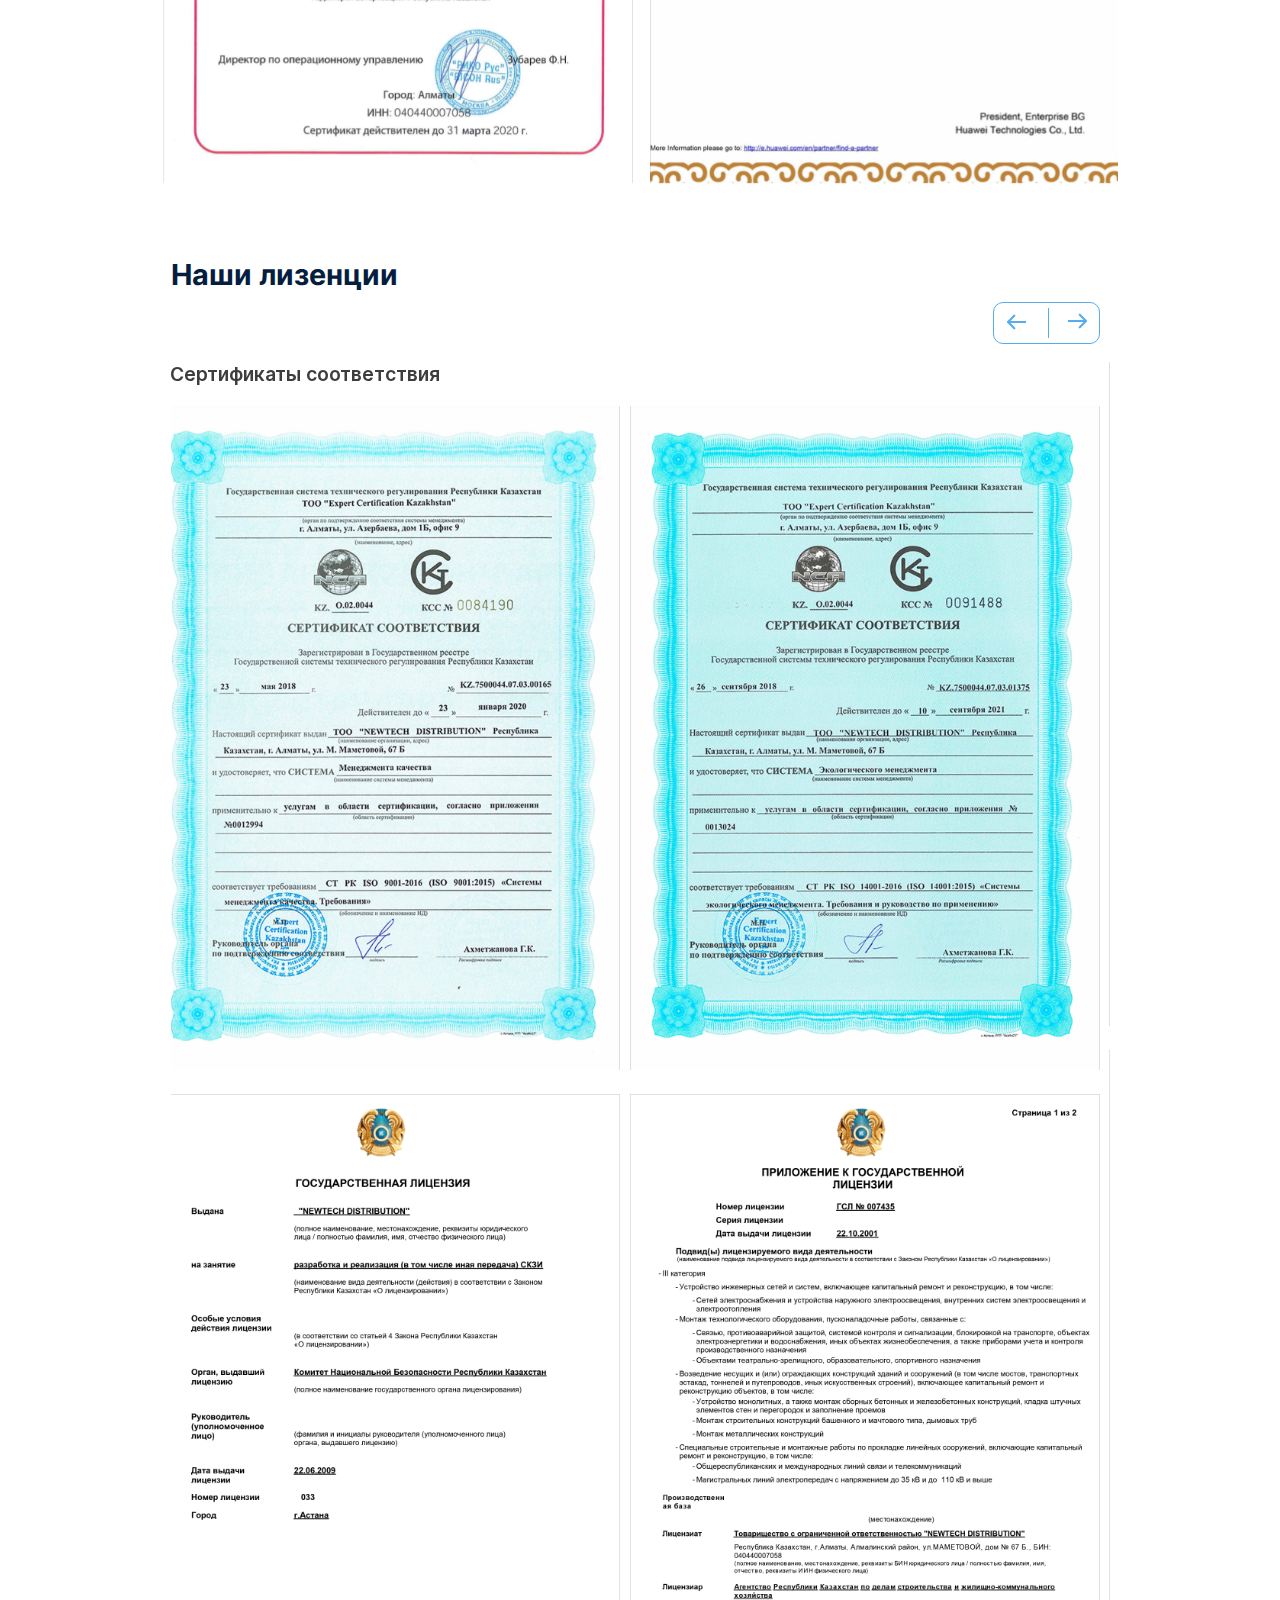
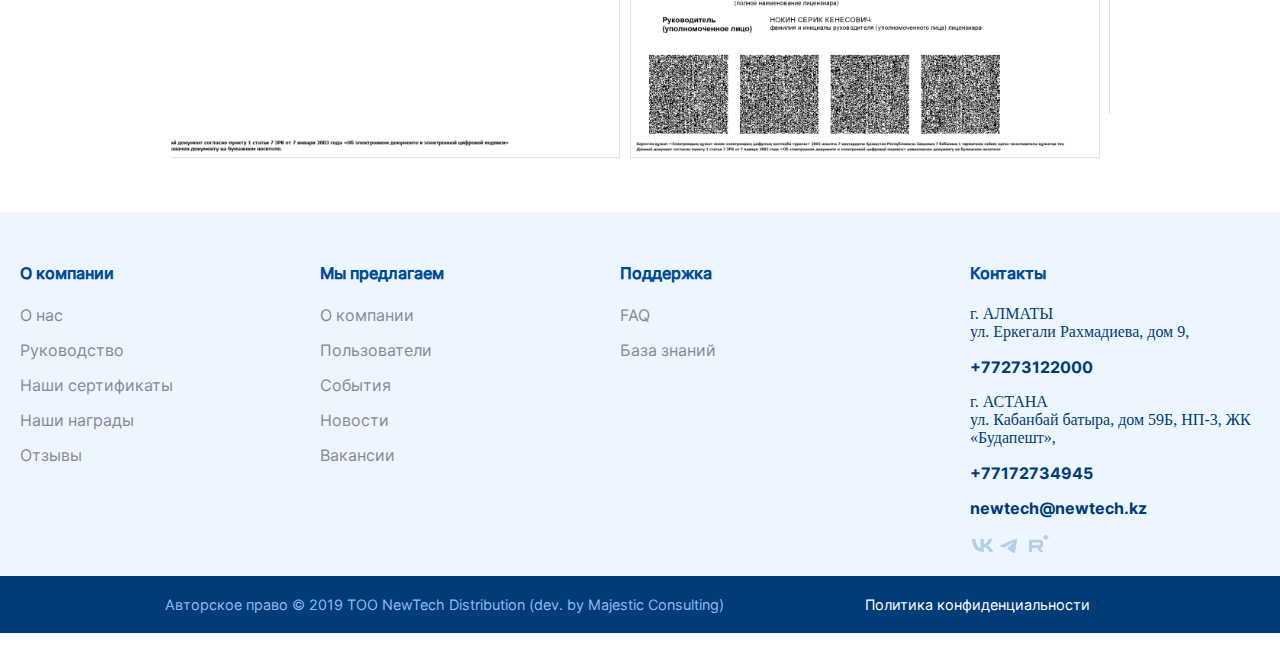
==== commit f8ba59a3: "init" ====
--- a/aboutUs.html
+++ b/aboutUs.html
@@ -1,63 +1,85 @@
 <!DOCTYPE html>
 <html lang="ru">
-<head>
-    <meta charset="UTF-8" >
-    <meta name="viewport" content="width=device-width, initial-scale=1.0" >
-    <link rel="stylesheet" href="./styles/style.css" type="text/css" >
-    <link rel="stylesheet" href="./styles/header.css" type="text/css" >
-    <link rel="stylesheet" href="./styles/mediaaboutus.css" type="text/css" >
+  <head>
+    <meta charset="UTF-8" />
+    <meta name="viewport" content="width=device-width, initial-scale=1.0" />
+    <link rel="stylesheet" href="./styles/style.css" type="text/css" />
+    <link rel="stylesheet" href="./styles/header.css" type="text/css" />
+    <link rel="stylesheet" href="./styles/mediaaboutus.css" type="text/css" />
+    <link
+      rel="stylesheet"
+      href="https://cdn.jsdelivr.net/npm/swiper@11/swiper-bundle.min.css" />
+    <script src="https://cdn.jsdelivr.net/npm/swiper@11/swiper-bundle.min.js"></script>
     <script type="module" src="./js/main.js"></script>
-    <meta name="description" content="newtech" >
+    <script type="module" src="./js/aboutus_slider.js"></script>
+    <meta name="description" content="newtech" />
     <title>О нас</title>
-</head>
-<body>
+  </head>
+  <body>
     <div id="fixed_form">
-        <div id="contactUS">
-          <div class="cell">
-            <img src="./image/material-symbols_close-rounded.png" alt="Close" class="close_form">
-            <p class="title">Мы с вами свяжемся</p>
-            <p>Заранее благодарны за проявленный Вами интерес к нашей. После того как вы отправите нам заявку, мы с вами свяжемся. Мы всегда очень рады и новым и давним партнерам и коллегам!</p>
-            <form id="send_contacts" action="#" method="post">
-              <div>
-                <label>Имя</label>
-                <br>
-                <input type="text" name="name" value="" placeholder="Введите ваше полное имя">
-              </div>
-                <div>
-                  <label>Email</label>
-                  <br>
-                  <input type="email" name="name" value="" placeholder="Введите электронную почту">
-                </div>
-                <div>
-                  <label>Комментарий / Вопрос</label>
-                  <textarea name="message" placeholder="Напишите о ваших пожеланиях / предложениях, либо оставьте вопрос"></textarea>
-              </div>
+      <div id="contactUS">
+        <div class="cell">
+          <img
+            src="./image/material-symbols_close-rounded.png"
+            alt="Close"
+            class="close_form" />
+          <p class="title">Мы с вами свяжемся</p>
+          <p>
+            Заранее благодарны за проявленный Вами интерес к нашей. После того
+            как вы отправите нам заявку, мы с вами свяжемся. Мы всегда очень
+            рады и новым и давним партнерам и коллегам!
+          </p>
+          <form id="send_contacts" action="#" method="post">
+            <div>
+              <label>Имя</label>
+              <br />
+              <input
+                type="text"
+                name="name"
+                value=""
+                placeholder="Введите ваше полное имя" />
+            </div>
+            <div>
+              <label>Email</label>
+              <br />
+              <input
+                type="email"
+                name="name"
+                value=""
+                placeholder="Введите электронную почту" />
+            </div>
+            <div>
+              <label>Комментарий / Вопрос</label>
+              <textarea
+                name="message"
+                placeholder="Напишите о ваших пожеланиях / предложениях, либо оставьте вопрос"></textarea>
+            </div>
             <div>
               <button type="submit">Оправить</button>
             </div>
           </form>
         </div>
       </div>
-    </div> 
- 
+    </div>
+
     <div id="container">
-        <header>
-            <div class="bg_header">
-            <div class="table">
-              <div class="row">
-                <div class="cell">
-                   <a href="#">
-                    <svg
-                        width="24"
-                        height="24"
-                        viewBox="0 0 24 24"
-                        fill="none"
-                        xmlns="http://www.w3.org/2000/svg">
-                        <path
-                        d="M13.4379 19C6.26296 19 2.17052 14.1201 2 6H5.594C5.71205 11.96 8.36165 14.4845 10.4603 15.005V6H13.8445V11.1401C15.9169 10.9189 18.0943 8.57658 18.8289 6H22.213C21.649 9.17518 19.2879 11.5175 17.609 12.4805C19.2879 13.2613 21.9769 15.3043 23 19H19.2748C18.4747 16.5275 16.481 14.6146 13.8445 14.3544V19H13.4379Z"
-                        fill="#B3CFEC" />
-                    </svg>
-                </a> 
+      <header>
+        <div class="bg_header">
+          <div class="table">
+            <div class="row">
+              <div class="cell">
+                <a href="#">
+                  <svg
+                    width="24"
+                    height="24"
+                    viewBox="0 0 24 24"
+                    fill="none"
+                    xmlns="http://www.w3.org/2000/svg">
+                    <path
+                      d="M13.4379 19C6.26296 19 2.17052 14.1201 2 6H5.594C5.71205 11.96 8.36165 14.4845 10.4603 15.005V6H13.8445V11.1401C15.9169 10.9189 18.0943 8.57658 18.8289 6H22.213C21.649 9.17518 19.2879 11.5175 17.609 12.4805C19.2879 13.2613 21.9769 15.3043 23 19H19.2748C18.4747 16.5275 16.481 14.6146 13.8445 14.3544V19H13.4379Z"
+                      fill="#B3CFEC" />
+                  </svg>
+                </a>
                 <a href="#">
                   <svg
                     width="24"
@@ -86,398 +108,523 @@
                       d="M19.7101 6.68367C20.975 6.68367 22.0003 5.63519 22.0003 4.34184C22.0003 3.04848 20.975 2 19.7101 2C18.4453 2 17.4199 3.04848 17.4199 4.34184C17.4199 5.63519 18.4453 6.68367 19.7101 6.68367Z"
                       fill="#B3CFEC" />
                   </svg>
-                  </a>
-                </div>
-                <div class="cell">
-                  <ul>
-                    <li>
-                      <svg class="mail_top hide"
-                        width="21"
-                        height="17"
-                        viewBox="0 0 21 17"
-                        fill="none"
-                        xmlns="http://www.w3.org/2000/svg">
-                        <path
-                          d="M18.375 0H2.625C1.92904 0.000744481 1.26179 0.277545 0.769667 0.769667C0.277545 1.26179 0.000744481 1.92904 0 2.625V13.875C0.000744481 14.571 0.277545 15.2382 0.769667 15.7303C1.26179 16.2225 1.92904 16.4993 2.625 16.5H18.375C19.071 16.4993 19.7382 16.2225 20.2303 15.7303C20.7225 15.2382 20.9993 14.571 21 13.875V2.625C20.9993 1.92904 20.7225 1.26179 20.2303 0.769667C19.7382 0.277545 19.071 0.000744481 18.375 0ZM17.7103 4.34203L10.9603 9.59203C10.8287 9.69436 10.6667 9.74991 10.5 9.74991C10.3333 9.74991 10.1713 9.69436 10.0397 9.59203L3.28969 4.34203C3.21038 4.28214 3.14377 4.20709 3.09372 4.12123C3.04367 4.03537 3.01118 3.94042 2.99815 3.8419C2.98511 3.74338 2.99179 3.64325 3.01778 3.54733C3.04378 3.45142 3.08858 3.36162 3.14958 3.28316C3.21058 3.20471 3.28656 3.13916 3.37312 3.09032C3.45967 3.04149 3.55506 3.01034 3.65376 2.99869C3.75245 2.98704 3.85248 2.99513 3.94802 3.02247C4.04357 3.04981 4.13272 3.09587 4.21031 3.15797L10.5 8.04984L16.7897 3.15797C16.947 3.0392 17.1447 2.98711 17.34 3.01296C17.5354 3.03881 17.7128 3.14053 17.8338 3.29612C17.9547 3.45171 18.0096 3.64866 17.9865 3.84439C17.9634 4.04011 17.8642 4.21888 17.7103 4.34203Z"
-                          fill="#B3CFEC" />
-                      </svg>
-                    </li>
-                    <li>
-                      <a href="#" class="mail hide">newtech@newtech.kz</a>
-                    </li>
-                  </ul>
-                </div>
-                <div class="cell">
-                  <ul class="contacts">
-                    <li>
-                      <ul>
-                        <li>
-                          <svg
-                            width="16"
-                            height="20"
-                            viewBox="0 0 16 20"
-                            fill="none"
-                            xmlns="http://www.w3.org/2000/svg">
-                            <path
-                              d="M8.00008 0C3.58908 0 8.14446e-05 3.589 8.14446e-05 7.995C-0.0289186 14.44 7.69608 19.784 8.00008 20C8.00008 20 16.0291 14.44 16.0001 8C16.0001 3.589 12.4111 0 8.00008 0ZM8.00008 12C5.79008 12 4.00008 10.21 4.00008 8C4.00008 5.79 5.79008 4 8.00008 4C10.2101 4 12.0001 5.79 12.0001 8C12.0001 10.21 10.2101 12 8.00008 12Z"
-                              fill="#B3CFEC" />
-                          </svg>
-                        </li>
-                        <li>
-                          <p>Алматы</p>
-                        </li>
-                      </ul>
-                    </li>
-                    <li>
-                      <ul>
-                        <li>
-                          <svg class="hide"
-                            width="18"
-                            height="18"
-                            viewBox="0 0 18 18"
-                            fill="none"
-                            xmlns="http://www.w3.org/2000/svg">
-                            <path
-                              d="M17.9984 15.1344C17.9984 13.6101 16.856 12.3278 15.3418 12.1525L14.1436 12.0138C13.2496 11.9103 12.3574 12.221 11.7211 12.8573C10.819 13.7594 9.42056 14.0018 8.37683 13.2681C6.95837 12.2711 5.72272 11.0361 4.72491 9.61816C3.98794 8.57092 4.23128 7.16716 5.13677 6.26166C5.7758 5.62264 6.08762 4.72653 5.98331 3.82885L5.84703 2.6559C5.67112 1.14195 4.3888 0 2.86467 0C1.27282 0 -0.0718983 1.2499 0.0978827 2.83266C0.948105 10.7588 7.24018 17.0507 15.1664 17.9006C16.7488 18.0703 17.9984 16.7259 17.9984 15.1344Z"
-                              fill="#B3CFEC" />
-                          </svg>
-                        </li>
-                        <li>
-                          <a href="tel:74957810785" class="phone hide">+7 (495) 781-07-85</a>
-                        </li>
-                      </ul>
-                    </li>
-                  </ul>
-                </div>
-                <div class="cell">
-                    <a href="#" class="contactus">Свяжитесь с нами</a>
-                </div>
-              </div>
-            </div>
-          </div>
-          <div class="burger_menu">
-            <div class="main_icon">
-              <span class="icon1"></span>
-              <span class="hide_icon"></span>
-              <span class="icon3"></span>
-            </div>
-          </div>
-            <div id="logo">
-              <div class="cell">
-                <a href="./index.html">
-                    <img src="./image/Logo.png" alt="Логотип" />
-                  </a> 
-              </div>
-              <div class="cell">
-                <ul class="topmenu">
-                  <li class="company">
-                    <a href="#">О компании</a>
-                    <ul class="hover_company">
+                </a>
+              </div>
+              <div class="cell">
+                <ul>
+                  <li>
+                    <svg
+                      class="mail_top hide"
+                      width="21"
+                      height="17"
+                      viewBox="0 0 21 17"
+                      fill="none"
+                      xmlns="http://www.w3.org/2000/svg">
+                      <path
+                        d="M18.375 0H2.625C1.92904 0.000744481 1.26179 0.277545 0.769667 0.769667C0.277545 1.26179 0.000744481 1.92904 0 2.625V13.875C0.000744481 14.571 0.277545 15.2382 0.769667 15.7303C1.26179 16.2225 1.92904 16.4993 2.625 16.5H18.375C19.071 16.4993 19.7382 16.2225 20.2303 15.7303C20.7225 15.2382 20.9993 14.571 21 13.875V2.625C20.9993 1.92904 20.7225 1.26179 20.2303 0.769667C19.7382 0.277545 19.071 0.000744481 18.375 0ZM17.7103 4.34203L10.9603 9.59203C10.8287 9.69436 10.6667 9.74991 10.5 9.74991C10.3333 9.74991 10.1713 9.69436 10.0397 9.59203L3.28969 4.34203C3.21038 4.28214 3.14377 4.20709 3.09372 4.12123C3.04367 4.03537 3.01118 3.94042 2.99815 3.8419C2.98511 3.74338 2.99179 3.64325 3.01778 3.54733C3.04378 3.45142 3.08858 3.36162 3.14958 3.28316C3.21058 3.20471 3.28656 3.13916 3.37312 3.09032C3.45967 3.04149 3.55506 3.01034 3.65376 2.99869C3.75245 2.98704 3.85248 2.99513 3.94802 3.02247C4.04357 3.04981 4.13272 3.09587 4.21031 3.15797L10.5 8.04984L16.7897 3.15797C16.947 3.0392 17.1447 2.98711 17.34 3.01296C17.5354 3.03881 17.7128 3.14053 17.8338 3.29612C17.9547 3.45171 18.0096 3.64866 17.9865 3.84439C17.9634 4.04011 17.8642 4.21888 17.7103 4.34203Z"
+                        fill="#B3CFEC" />
+                    </svg>
+                  </li>
+                  <li>
+                    <a href="#" class="mail hide">newtech@newtech.kz</a>
+                  </li>
+                </ul>
+              </div>
+              <div class="cell">
+                <ul class="contacts">
+                  <li>
+                    <ul>
                       <li>
-                        <a href="./aboutUs.html">О нас</a>
+                        <svg
+                          width="16"
+                          height="20"
+                          viewBox="0 0 16 20"
+                          fill="none"
+                          xmlns="http://www.w3.org/2000/svg">
+                          <path
+                            d="M8.00008 0C3.58908 0 8.14446e-05 3.589 8.14446e-05 7.995C-0.0289186 14.44 7.69608 19.784 8.00008 20C8.00008 20 16.0291 14.44 16.0001 8C16.0001 3.589 12.4111 0 8.00008 0ZM8.00008 12C5.79008 12 4.00008 10.21 4.00008 8C4.00008 5.79 5.79008 4 8.00008 4C10.2101 4 12.0001 5.79 12.0001 8C12.0001 10.21 10.2101 12 8.00008 12Z"
+                            fill="#B3CFEC" />
+                        </svg>
                       </li>
                       <li>
-                        <a href="./recommendation.html">Отзывы и рекомендации</a>
+                        <p>Алматы</p>
+                      </li>
+                    </ul>
+                  </li>
+                  <li>
+                    <ul>
+                      <li>
+                        <svg
+                          class="hide"
+                          width="18"
+                          height="18"
+                          viewBox="0 0 18 18"
+                          fill="none"
+                          xmlns="http://www.w3.org/2000/svg">
+                          <path
+                            d="M17.9984 15.1344C17.9984 13.6101 16.856 12.3278 15.3418 12.1525L14.1436 12.0138C13.2496 11.9103 12.3574 12.221 11.7211 12.8573C10.819 13.7594 9.42056 14.0018 8.37683 13.2681C6.95837 12.2711 5.72272 11.0361 4.72491 9.61816C3.98794 8.57092 4.23128 7.16716 5.13677 6.26166C5.7758 5.62264 6.08762 4.72653 5.98331 3.82885L5.84703 2.6559C5.67112 1.14195 4.3888 0 2.86467 0C1.27282 0 -0.0718983 1.2499 0.0978827 2.83266C0.948105 10.7588 7.24018 17.0507 15.1664 17.9006C16.7488 18.0703 17.9984 16.7259 17.9984 15.1344Z"
+                            fill="#B3CFEC" />
+                        </svg>
                       </li>
                       <li>
-                        <a href="./awards.html">Наши награды</a>
+                        <a href="tel:74957810785" class="phone hide"
+                          >+7 (495) 781-07-85</a
+                        >
                       </li>
                     </ul>
                   </li>
-                  <li class="submenu">
-                    <a href="#">Мы предлагаем</a>
-                    <ul class="hover_we_offer">
-                      <li>
-                        <a href="./electronicshowcase.html">Электронная витрина</a>
-                      </li>
-                      <li>
-                        <a href="./Industrysolutions.html">Отраслевые решения</a>
-                      </li>
-                      <li>
-                        <a href="./ourproducts.html">Наши продукты</a>
-                      </li>
-                      <li>
-                        <a href="./ourservices.html">Наши услуги</a>
-                      </li>
-                    </ul>
-                  </li>
-                  <li>
-                    <a href="./support.html">Поддержка</a>
-                  </li>
-                  <li>
-                    <a href="./contact.html">Контакты</a>
-                  </li>
                 </ul>
-                <div id="email">
-                  <ul>
-                    <li>
-                      <svg class="mail_top"
-                        width="21"
-                        height="17"
-                        viewBox="0 0 21 17"
-                        fill="none"
-                        xmlns="http://www.w3.org/2000/svg">
-                        <path
-                          d="M18.375 0H2.625C1.92904 0.000744481 1.26179 0.277545 0.769667 0.769667C0.277545 1.26179 0.000744481 1.92904 0 2.625V13.875C0.000744481 14.571 0.277545 15.2382 0.769667 15.7303C1.26179 16.2225 1.92904 16.4993 2.625 16.5H18.375C19.071 16.4993 19.7382 16.2225 20.2303 15.7303C20.7225 15.2382 20.9993 14.571 21 13.875V2.625C20.9993 1.92904 20.7225 1.26179 20.2303 0.769667C19.7382 0.277545 19.071 0.000744481 18.375 0ZM17.7103 4.34203L10.9603 9.59203C10.8287 9.69436 10.6667 9.74991 10.5 9.74991C10.3333 9.74991 10.1713 9.69436 10.0397 9.59203L3.28969 4.34203C3.21038 4.28214 3.14377 4.20709 3.09372 4.12123C3.04367 4.03537 3.01118 3.94042 2.99815 3.8419C2.98511 3.74338 2.99179 3.64325 3.01778 3.54733C3.04378 3.45142 3.08858 3.36162 3.14958 3.28316C3.21058 3.20471 3.28656 3.13916 3.37312 3.09032C3.45967 3.04149 3.55506 3.01034 3.65376 2.99869C3.75245 2.98704 3.85248 2.99513 3.94802 3.02247C4.04357 3.04981 4.13272 3.09587 4.21031 3.15797L10.5 8.04984L16.7897 3.15797C16.947 3.0392 17.1447 2.98711 17.34 3.01296C17.5354 3.03881 17.7128 3.14053 17.8338 3.29612C17.9547 3.45171 18.0096 3.64866 17.9865 3.84439C17.9634 4.04011 17.8642 4.21888 17.7103 4.34203Z"
-                          fill="#B3CFEC" />
-                      </svg>
-                    </li>
-                    <li>
-                      <a href="#" class="mail">newtech@newtech.kz</a>
-                    </li>
-                  </ul>
-                  <ul>
-                    <li>
-                      <svg class="phone_top"
-                        width="18"
-                        height="18"
-                        viewBox="0 0 18 18"
-                        fill="none"
-                        xmlns="http://www.w3.org/2000/svg">
-                        <path
-                          d="M17.9984 15.1344C17.9984 13.6101 16.856 12.3278 15.3418 12.1525L14.1436 12.0138C13.2496 11.9103 12.3574 12.221 11.7211 12.8573C10.819 13.7594 9.42056 14.0018 8.37683 13.2681C6.95837 12.2711 5.72272 11.0361 4.72491 9.61816C3.98794 8.57092 4.23128 7.16716 5.13677 6.26166C5.7758 5.62264 6.08762 4.72653 5.98331 3.82885L5.84703 2.6559C5.67112 1.14195 4.3888 0 2.86467 0C1.27282 0 -0.0718983 1.2499 0.0978827 2.83266C0.948105 10.7588 7.24018 17.0507 15.1664 17.9006C16.7488 18.0703 17.9984 16.7259 17.9984 15.1344Z"
-                          fill="#B3CFEC" />
-                      </svg>
-                    </li>
-                    <li>
-                      <a href="tel:74957810785" class="phone ">+7 (495) 781-07-85</a>
-                    </li>
-                  </ul>
-                </div>
-              </div>
-              <div class="cell">
-                <form id="search" action="#" method="get">
-                  <div class="left magnifying">
-                    <img src="./image/search ico.png" alt="">
-                  </div>
-                  <div>
-                    <input
-                      type="text"
-                      name="search"
-                      value=""
-                      placeholder="Поиск по сайту" />
-                  </div>
-                </form>
-              </div>
-            </div>
-          </header>
-          <div id="about_us">
-                <div id="offer">
-                    <h2>Что мы предлагаем?</h2>
-                    <div class="cell first">
-                        <p class="vecctor">Консультации по стратегическому развитию ИКТ</p>    
-                    </div>
-                    <div class="cell">
-                        <p class="vecctor">Предпроектный анализ и рекомендации</p>
-                    </div>
-                    <div class="cell">
-                        <p class="vecctor">Разработка проектной документации</p>    
-                    </div>
-                    <div class="cell">
-                        <p class="vecctor">Монтаж, пуско-наладка и испытания</p>
-                    </div>
-                    <div class="cell">
-                        <p class="vecctor">Техническая поддержка и сервис</p>
-                    </div>
-                </div>
-                <div id="main">
-                <div id="item">
-                    <h3>Почему выбирают нас?</h3>
-                    <div class="cell">
-                        <img src="/image/Collage.png" alt="">
-                    </div>
-                    <div class="cell">
-                        <p>Мы предлагаем гибридные мультивендорные решения, ориентированные на результат, ведем полный цикл проектов, предоставляя решения "под ключ", а также являемся авторизованными партнёрами ведущих мировых ИТ-вендоров.</p>
-                    </div>
-                </div>
-                <div id="methods">
-                    <div class="cell">
-                        <section>
-                            <h3>Наши подходы и методы</h3>
-                            <p class="mark">Быстрые победы</p>
-                            <p>Предлагаем проекты с быстрым результатом при минимальных затратах, которые подтверждают правильность выбранной стратегии.</p>
-                        </section>  
-                        <section>
-                            <p class="mark">Строгий подход</p>
-                            <p>Rлассическая схема с разработкой концепции, ТЗ и экономического анализа, формализующая ожидания Заказчика.</p>
-                        </section> 
-                    </div>
-                    <div class="cell">
-                        <img src="./image/aboutUs//Rectangle2027.png" class="image" alt="">
-                    </div>          
-                </div>
-                <div class="clear"></div>
-                <div id="bg_profile_g">
-                  <div id="profile">
-                          <h3>Наш профиль</h3>
-                          <div class="cell">
-                              <p class="vecctor">Инфраструктура ЦОД</p>    
-                          </div>
-                          <div class="cell">
-                              <p class="vecctor">Системы энергоснабжения и бесперебойного питания</p>
-                          </div>
-                          <div class="cell">
-                              <p class="vecctor">Корпоративные сети передачи данных</p>    
-                          </div>
-                          <div class="cell">
-                              <p class="vecctor">Виртуальные рабочие места (VDI)</p>
-                          </div>
-                          <div class="cell">
-                              <p class="vecctor">Информационная безопасность</p>
-                          </div>
-                          <div class="cell">
-                              <p class="vecctor">3D-технологии и аддитивное производство</p>
-                          </div>
-                  </div>
-                  <div id="geography">
-                      <div class="cell">
-                          <img src="./image/aboutUs/Rectangle2.png" alt="">
-                      </div>
-                      <div class="cell">
-                          <h4>География услуг</h4>
-                          <p>Мы предоставляем свои услуги <b>по всему Казахстану и в странах Средней Азии</b>, охватывая как частные, так и корпоративные проекты различной сложности. Наш опыт позволяет работать с заказчиками из малого и среднего бизнеса, а также с крупными государственными учреждениями и международными компаниями. Мы гордимся тем, что можем предложить высококачественные решения, адаптированные к требованиям и особенностям каждого региона.</p>
-                      </div>
-                  </div>
-                </div>  
-                <div id="expertise">
-                    <h3>Наша экспертиза</h3>
-                        <div class="cell">
-                            <p class="vecctor">Инфокоммуникационные технологии</p>    
-                        </div>
-                        <div class="cell">
-                            <p class="vecctor">Центры обработки данных</p>
-                        </div>
-                        <div class="cell">
-                            <p class="vecctor">Информационная безопасность</p>    
-                        </div>
-                        <div class="cell">
-                            <p class="vecctor">3D-технологии</p>
-                        </div>
-                        <div class="cell last">
-                            <p class="vecctor">Инфраструктура для печати и визуализации</p>
-                        </div>
-                </div>
-                <div id="certificates">
-                    <h4>Сертификаты вендоров</h4>
-                    <div class="cell">
-                        <img src="./image/aboutUs/image.png" alt="">
-                    </div>
-                    <div class="cell">
-                        <img src="./image/aboutUs/image1.png" alt="">
-                    </div>
-                </div>
-                <div id="licenses">
-                    <h4>Наши лизенции</h4>
-                    <div class="cell">
-                        <img src="./image/aboutUs/image3.png" alt="">
-                    </div>
-                    <div class="cell">
-                        <img src="./image/aboutUs/image4.png" alt="">
-                    </div>
-                    <div class="cell">
-                    <img src="./image/aboutUs/image5.png" alt="">
-                </div>
-                <div class="cell">
-                <img src="./image/aboutUs/image6.png" alt="">
-            </div>
-                </div>
-            </div>    
-          </div>
-          <footer>
-            <div class="cell">
-              <h4>О компании</h4>
-              <ul class="first_child">
+              </div>
+              <div class="cell">
+                <a href="#" class="contactus">Свяжитесь с нами</a>
+              </div>
+            </div>
+          </div>
+        </div>
+        <div class="burger_menu">
+          <div class="main_icon">
+            <span class="icon1"></span>
+            <span class="hide_icon"></span>
+            <span class="icon3"></span>
+          </div>
+        </div>
+        <div id="logo">
+          <div class="cell">
+            <a href="./index.html">
+              <img src="./image/Logo.png" alt="Логотип" />
+            </a>
+          </div>
+          <div class="cell">
+            <ul class="topmenu">
+              <li class="company">
+                <a href="#">О компании</a>
+                <ul class="hover_company">
+                  <li>
+                    <a href="./aboutUs.html">О нас</a>
+                  </li>
+                  <li>
+                    <a href="./recommendation.html">Отзывы и рекомендации</a>
+                  </li>
+                  <li>
+                    <a href="./awards.html">Наши награды</a>
+                  </li>
+                </ul>
+              </li>
+              <li class="submenu">
+                <a href="#">Мы предлагаем</a>
+                <ul class="hover_we_offer">
+                  <li>
+                    <a href="./electronicshowcase.html">Электронная витрина</a>
+                  </li>
+                  <li>
+                    <a href="./Industrysolutions.html">Отраслевые решения</a>
+                  </li>
+                  <li>
+                    <a href="./ourproducts.html">Наши продукты</a>
+                  </li>
+                  <li>
+                    <a href="./ourservices.html">Наши услуги</a>
+                  </li>
+                </ul>
+              </li>
+              <li>
+                <a href="./support.html">Поддержка</a>
+              </li>
+              <li>
+                <a href="./contact.html">Контакты</a>
+              </li>
+            </ul>
+            <div id="email">
+              <ul>
                 <li>
-                  <a href="#">О нас</a>
+                  <svg
+                    class="mail_top"
+                    width="21"
+                    height="17"
+                    viewBox="0 0 21 17"
+                    fill="none"
+                    xmlns="http://www.w3.org/2000/svg">
+                    <path
+                      d="M18.375 0H2.625C1.92904 0.000744481 1.26179 0.277545 0.769667 0.769667C0.277545 1.26179 0.000744481 1.92904 0 2.625V13.875C0.000744481 14.571 0.277545 15.2382 0.769667 15.7303C1.26179 16.2225 1.92904 16.4993 2.625 16.5H18.375C19.071 16.4993 19.7382 16.2225 20.2303 15.7303C20.7225 15.2382 20.9993 14.571 21 13.875V2.625C20.9993 1.92904 20.7225 1.26179 20.2303 0.769667C19.7382 0.277545 19.071 0.000744481 18.375 0ZM17.7103 4.34203L10.9603 9.59203C10.8287 9.69436 10.6667 9.74991 10.5 9.74991C10.3333 9.74991 10.1713 9.69436 10.0397 9.59203L3.28969 4.34203C3.21038 4.28214 3.14377 4.20709 3.09372 4.12123C3.04367 4.03537 3.01118 3.94042 2.99815 3.8419C2.98511 3.74338 2.99179 3.64325 3.01778 3.54733C3.04378 3.45142 3.08858 3.36162 3.14958 3.28316C3.21058 3.20471 3.28656 3.13916 3.37312 3.09032C3.45967 3.04149 3.55506 3.01034 3.65376 2.99869C3.75245 2.98704 3.85248 2.99513 3.94802 3.02247C4.04357 3.04981 4.13272 3.09587 4.21031 3.15797L10.5 8.04984L16.7897 3.15797C16.947 3.0392 17.1447 2.98711 17.34 3.01296C17.5354 3.03881 17.7128 3.14053 17.8338 3.29612C17.9547 3.45171 18.0096 3.64866 17.9865 3.84439C17.9634 4.04011 17.8642 4.21888 17.7103 4.34203Z"
+                      fill="#B3CFEC" />
+                  </svg>
                 </li>
                 <li>
-                  <a href="#">Руководство</a>
+                  <a href="#" class="mail">newtech@newtech.kz</a>
+                </li>
+              </ul>
+              <ul>
+                <li>
+                  <svg
+                    class="phone_top"
+                    width="18"
+                    height="18"
+                    viewBox="0 0 18 18"
+                    fill="none"
+                    xmlns="http://www.w3.org/2000/svg">
+                    <path
+                      d="M17.9984 15.1344C17.9984 13.6101 16.856 12.3278 15.3418 12.1525L14.1436 12.0138C13.2496 11.9103 12.3574 12.221 11.7211 12.8573C10.819 13.7594 9.42056 14.0018 8.37683 13.2681C6.95837 12.2711 5.72272 11.0361 4.72491 9.61816C3.98794 8.57092 4.23128 7.16716 5.13677 6.26166C5.7758 5.62264 6.08762 4.72653 5.98331 3.82885L5.84703 2.6559C5.67112 1.14195 4.3888 0 2.86467 0C1.27282 0 -0.0718983 1.2499 0.0978827 2.83266C0.948105 10.7588 7.24018 17.0507 15.1664 17.9006C16.7488 18.0703 17.9984 16.7259 17.9984 15.1344Z"
+                      fill="#B3CFEC" />
+                  </svg>
                 </li>
                 <li>
-                  <a href="#">Наши сертификаты</a>
-                </li>
-                <li>
-                  <a href="#">Наши награды</a>
-                </li>
-                <li>
-                  <a href="#">Отзывы</a>
+                  <a href="tel:74957810785" class="phone">+7 (495) 781-07-85</a>
                 </li>
               </ul>
             </div>
-            <div class="cell">
-              <h4>Мы предлагаем</h4>
-              <ul>
-                <li>
-                  <a href="#">О компании</a>
-                </li>
-                <li>
-                  <a href="#">Пользователи</a>
-                </li>
-                <li>
-                  <a href="#">События</a>
-                </li>
-                <li>
-                  <a href="#">Новости</a>
-                </li>
-                <li>
-                  <a href="#">Вакансии</a>
-                </li>
-              </ul>
-            </div>
-            <div class="cell">
-              <h4>Поддержка</h4>
-              <ul>
-                <li>
-                  <a href="#">FAQ</a>
-                </li>
-                <li>
-                  <a href="#">База знаний</a>
-                </li>
-              </ul>
-            </div>
-            <div class="cell">
-              <h4>Контакты</h4>
-              <ul class="contact">
-                <li>
-                  <p>г. АЛМАТЫ <br> ул. Еркегали Рахмадиева, дом 9,</p>
-                 <a href="77273122000">+77273122000</a>
-                </li>
-                <li>
-                  <p>г. АСТАНА <br>ул. Кабанбай батыра, дом 59Б, НП-3, ЖК<br> «Будапешт»,</p>
-                  <a href="tel:77172734945">+77172734945</a>
-                </li>
-                <li>
-                  <a href="https://www.newtech.kz/">newtech@newtech.kz</a>
-                </li>
-                <li>
-                  <a href="#">
-                    <svg width="24" height="24" viewBox="0 0 24 24"  xmlns="http://www.w3.org/2000/svg">
-                      <path d="M13.4379 19C6.26296 19 2.17052 14.1201 2 6H5.594C5.71205 11.96 8.36165 14.4845 10.4603 15.005V6H13.8445V11.1401C15.9169 10.9189 18.0943 8.57658 18.8289 6H22.213C21.649 9.17518 19.2879 11.5175 17.609 12.4805C19.2879 13.2613 21.9769 15.3043 23 19H19.2748C18.4747 16.5275 16.481 14.6146 13.8445 14.3544V19H13.4379Z" fill="#B3CFEC"/>
-                      </svg>                  
-                  </a>
-                  <a href="#">
-                    <svg width="24" height="24" viewBox="0 0 24 24" fill="none" xmlns="http://www.w3.org/2000/svg">
-                      <path fill-rule="evenodd" clip-rule="evenodd" d="M3.16861 12.0268C6.20173 10.7043 9.24365 9.40192 12.2942 8.11966C16.6392 6.32293 17.5429 6.01051 18.131 6.00014C18.2614 5.99755 18.5509 6.02996 18.7374 6.18163C19.0165 6.4059 19.0178 6.89203 18.9865 7.21482C18.7517 9.67528 17.732 15.6436 17.213 18.3984C16.9939 19.5651 16.5623 19.9553 16.1437 19.9929C15.2361 20.0771 14.545 19.3966 13.666 18.8236C12.2877 17.9265 11.5105 17.3678 10.1739 16.4902C8.62858 15.479 9.63007 14.9229 10.5103 14.0141C10.7411 13.7756 14.7445 10.1562 14.8227 9.82695C14.8318 9.78676 14.841 9.6325 14.7497 9.55212C14.6584 9.47175 14.5228 9.49897 14.425 9.52101C14.2868 9.55212 12.0869 10.9988 7.8253 13.8573C7.19936 14.2851 6.63472 14.4925 6.12745 14.4808C5.56933 14.4679 4.49481 14.1671 3.69544 13.9091C2.71481 13.5928 1.93631 13.4243 2.00412 12.8876C2.03933 12.6063 2.42793 12.3185 3.16861 12.0268Z" fill="#B3CFEC"/>
-                      </svg>
-                  </a>
-                  <a href="#">
-                    <svg width="24" height="24" viewBox="0 0 24 24" fill="none" xmlns="http://www.w3.org/2000/svg">
-                      <path d="M13.0101 12.2794H5.98101V9.39967H13.0101C13.4207 9.39967 13.7062 9.47376 13.8495 9.60315C13.9928 9.73254 14.0815 9.97252 14.0815 10.3231V11.3571C14.0815 11.7265 13.9928 11.9664 13.8495 12.0958C13.7062 12.2252 13.4207 12.2805 13.0101 12.2805V12.2794ZM13.4924 6.6847H3V18.9999H5.98101V14.9933H11.4747L14.0815 18.9999H17.4196L14.5456 14.9745C15.6052 14.8119 16.081 14.4757 16.4734 13.9217C16.8658 13.3676 17.0625 12.4818 17.0625 11.2996V10.3762C17.0625 9.67504 16.9909 9.12098 16.8658 8.69632C16.7407 8.27165 16.5268 7.90229 16.2232 7.57053C15.9024 7.25644 15.5453 7.03527 15.1165 6.88707C14.6878 6.75768 14.1521 6.68359 13.4924 6.68359V6.6847Z" fill="#B3CFEC"/>
-                      <path d="M19.7101 6.68367C20.975 6.68367 22.0003 5.63519 22.0003 4.34184C22.0003 3.04848 20.975 2 19.7101 2C18.4453 2 17.4199 3.04848 17.4199 4.34184C17.4199 5.63519 18.4453 6.68367 19.7101 6.68367Z" fill="#B3CFEC"/>
-                      </svg>
-                  </a>
-                </li>
-              </ul>
-            </div>
-          </footer>
-          <div class="copyrigth">
-            <div class="cell">
-              <p>Авторское право © 2019 ТОО NewTech Distribution (dev. by Majestic Consulting)</p>
-            </div>
-            <div class="cell">
-              <p class="police">Политика конфиденциальности</p>
-            </div>
-          </div>
+          </div>
+          <div class="cell">
+            <form id="search" action="#" method="get">
+              <div class="left magnifying">
+                <img src="./image/search ico.png" alt="" />
+              </div>
+              <div>
+                <input
+                  type="text"
+                  name="search"
+                  value=""
+                  placeholder="Поиск по сайту" />
+              </div>
+            </form>
+          </div>
+        </div>
+      </header>
+      <div id="about_us">
+        <div id="offer">
+          <h2>Что мы предлагаем?</h2>
+          <div class="cell first">
+            <p class="vecctor">Консультации по стратегическому развитию ИКТ</p>
+          </div>
+          <div class="cell">
+            <p class="vecctor">Предпроектный анализ и рекомендации</p>
+          </div>
+          <div class="cell">
+            <p class="vecctor">Разработка проектной документации</p>
+          </div>
+          <div class="cell">
+            <p class="vecctor">Монтаж, пуско-наладка и испытания</p>
+          </div>
+          <div class="cell">
+            <p class="vecctor">Техническая поддержка и сервис</p>
+          </div>
+        </div>
+        <div id="main">
+          <div id="item">
+            <h3>Почему выбирают нас?</h3>
+            <div class="cell">
+              <img src="/image/Collage.png" alt="" />
+            </div>
+            <div class="cell">
+              <p>
+                Мы предлагаем гибридные мультивендорные решения, ориентированные
+                на результат, ведем полный цикл проектов, предоставляя решения
+                "под ключ", а также являемся авторизованными партнёрами ведущих
+                мировых ИТ-вендоров.
+              </p>
+            </div>
+          </div>
+          <div id="methods">
+            <div class="cell">
+              <section>
+                <h3>Наши подходы и методы</h3>
+                <p class="mark">Быстрые победы</p>
+                <p>
+                  Предлагаем проекты с быстрым результатом при минимальных
+                  затратах, которые подтверждают правильность выбранной
+                  стратегии.
+                </p>
+              </section>
+              <section>
+                <p class="mark">Строгий подход</p>
+                <p>
+                  Rлассическая схема с разработкой концепции, ТЗ и
+                  экономического анализа, формализующая ожидания Заказчика.
+                </p>
+              </section>
+            </div>
+            <div class="cell">
+              <img
+                src="./image/aboutUs//Rectangle2027.png"
+                class="image"
+                alt="" />
+            </div>
+          </div>
+          <div class="clear"></div>
+          <div id="bg_profile_g">
+            <div id="profile">
+              <h3>Наш профиль</h3>
+              <div class="cell">
+                <p class="vecctor">Инфраструктура ЦОД</p>
+              </div>
+              <div class="cell">
+                <p class="vecctor">
+                  Системы энергоснабжения и бесперебойного питания
+                </p>
+              </div>
+              <div class="cell">
+                <p class="vecctor">Корпоративные сети передачи данных</p>
+              </div>
+              <div class="cell">
+                <p class="vecctor">Виртуальные рабочие места (VDI)</p>
+              </div>
+              <div class="cell">
+                <p class="vecctor">Информационная безопасность</p>
+              </div>
+              <div class="cell">
+                <p class="vecctor">3D-технологии и аддитивное производство</p>
+              </div>
+            </div>
+            <div id="geography">
+              <div class="cell">
+                <img src="./image/aboutUs/Rectangle2.png" alt="" />
+              </div>
+              <div class="cell">
+                <h4>География услуг</h4>
+                <p>
+                  Мы предоставляем свои услуги
+                  <b>по всему Казахстану и в странах Средней Азии</b>, охватывая
+                  как частные, так и корпоративные проекты различной сложности.
+                  Наш опыт позволяет работать с заказчиками из малого и среднего
+                  бизнеса, а также с крупными государственными учреждениями и
+                  международными компаниями. Мы гордимся тем, что можем
+                  предложить высококачественные решения, адаптированные к
+                  требованиям и особенностям каждого региона.
+                </p>
+              </div>
+            </div>
+          </div>
+          <div id="expertise">
+            <h3>Наша экспертиза</h3>
+            <div class="cell">
+              <p class="vecctor">Инфокоммуникационные технологии</p>
+            </div>
+            <div class="cell">
+              <p class="vecctor">Центры обработки данных</p>
+            </div>
+            <div class="cell">
+              <p class="vecctor">Информационная безопасность</p>
+            </div>
+            <div class="cell">
+              <p class="vecctor">3D-технологии</p>
+            </div>
+            <div class="cell last">
+              <p class="vecctor">Инфраструктура для печати и визуализации</p>
+            </div>
+          </div>
+          <div id="certificates">
+            <div class="swiper slider9">
+              <h4>Сертификаты вендоров</h4>
+              <div class="position">
+                <div class="change_slider">
+                  <div class="prevslider">
+                    <img src="./image/prev_slider.png" alt="" />
+                  </div>
+                  <div class="border_arrow_slider"></div>
+                  <div class="nextslider">
+                    <img src="./image/next_slider.png" alt="" />
+                  </div>
+                </div>
+              </div>
+              <div class="swiper-wrapper">
+                <!-- Slides -->
+                <div class="swiper-slide">
+                  <div class="cell">
+                    <img src="./image/aboutUs/image.png" alt="" />
+                  </div>
+                </div>
+                <div class="swiper-slide">
+                  <div class="cell">
+                    <img src="./image/aboutUs/image1.png" alt="" />
+                  </div>
+                </div>
+                <div class="swiper-slide">
+                  <div class="cell">
+                    <img src="./image/aboutUs/image1.png" alt="" />
+                  </div>
+                </div>
+              </div>
+            </div>
+          </div>
+            <div class="swiper slider10">
+              <h4>Наши лизенции</h4>
+              <div class="position">
+                <div class="change_slider">
+                  <div class="prevslider">
+                    <img src="./image/prev_slider.png" alt="" />
+                  </div>
+                  <div class="border_arrow_slider"></div>
+                  <div class="nextslider">
+                    <img src="./image/next_slider.png" alt="" />
+                  </div>
+                </div>
+              </div>
+              <div class="swiper-wrapper">
+                <!-- Slides -->
+                <div class="swiper-slide">
+                  <div class="licenses">
+                    <p>Сертификаты соответствия</p>
+                    <div class="cell">
+                      <img src="./image/aboutUs/image3.png" alt="" />
+                    </div>
+                    <div class="cell">
+                      <img src="./image/aboutUs/image4.png" alt="" />
+                    </div>
+                    <div class="cell">
+                      <img src="./image/aboutUs/image5.png" alt="" />
+                    </div>
+                    <div class="cell">
+                      <img src="./image/aboutUs/image6.png" alt="" />
+                    </div>
+                  </div>  
+                </div>
+                <div class="swiper-slide">
+                  <div class="licenses">
+                    <div class="cell">
+                      <img src="./image/aboutUs/image3.png" alt="" />
+                    </div>
+                    <div class="cell">
+                      <img src="./image/aboutUs/image4.png" alt="" />
+                    </div>
+                    <div class="cell">
+                      <img src="./image/aboutUs/image5.png" alt="" />
+                    </div>
+                    <div class="cell">
+                      <img src="./image/aboutUs/image6.png" alt="" />
+                    </div>
+                  </div> 
+                </div>
+              </div>
+            </div>
+        </div>
+      </div>
+      <footer>
+        <div class="cell">
+          <h4>О компании</h4>
+          <ul class="first_child">
+            <li>
+              <a href="#">О нас</a>
+            </li>
+            <li>
+              <a href="#">Руководство</a>
+            </li>
+            <li>
+              <a href="#">Наши сертификаты</a>
+            </li>
+            <li>
+              <a href="#">Наши награды</a>
+            </li>
+            <li>
+              <a href="#">Отзывы</a>
+            </li>
+          </ul>
+        </div>
+        <div class="cell">
+          <h4>Мы предлагаем</h4>
+          <ul>
+            <li>
+              <a href="#">О компании</a>
+            </li>
+            <li>
+              <a href="#">Пользователи</a>
+            </li>
+            <li>
+              <a href="#">События</a>
+            </li>
+            <li>
+              <a href="#">Новости</a>
+            </li>
+            <li>
+              <a href="#">Вакансии</a>
+            </li>
+          </ul>
+        </div>
+        <div class="cell">
+          <h4>Поддержка</h4>
+          <ul>
+            <li>
+              <a href="#">FAQ</a>
+            </li>
+            <li>
+              <a href="#">База знаний</a>
+            </li>
+          </ul>
+        </div>
+        <div class="cell">
+          <h4>Контакты</h4>
+          <ul class="contact">
+            <li>
+              <p>
+                г. АЛМАТЫ <br />
+                ул. Еркегали Рахмадиева, дом 9,
+              </p>
+              <a href="77273122000">+77273122000</a>
+            </li>
+            <li>
+              <p>
+                г. АСТАНА <br />ул. Кабанбай батыра, дом 59Б, НП-3, ЖК<br />
+                «Будапешт»,
+              </p>
+              <a href="tel:77172734945">+77172734945</a>
+            </li>
+            <li>
+              <a href="https://www.newtech.kz/">newtech@newtech.kz</a>
+            </li>
+            <li>
+              <a href="#">
+                <svg
+                  width="24"
+                  height="24"
+                  viewBox="0 0 24 24"
+                  xmlns="http://www.w3.org/2000/svg">
+                  <path
+                    d="M13.4379 19C6.26296 19 2.17052 14.1201 2 6H5.594C5.71205 11.96 8.36165 14.4845 10.4603 15.005V6H13.8445V11.1401C15.9169 10.9189 18.0943 8.57658 18.8289 6H22.213C21.649 9.17518 19.2879 11.5175 17.609 12.4805C19.2879 13.2613 21.9769 15.3043 23 19H19.2748C18.4747 16.5275 16.481 14.6146 13.8445 14.3544V19H13.4379Z"
+                    fill="#B3CFEC" />
+                </svg>
+              </a>
+              <a href="#">
+                <svg
+                  width="24"
+                  height="24"
+                  viewBox="0 0 24 24"
+                  fill="none"
+                  xmlns="http://www.w3.org/2000/svg">
+                  <path
+                    fill-rule="evenodd"
+                    clip-rule="evenodd"
+                    d="M3.16861 12.0268C6.20173 10.7043 9.24365 9.40192 12.2942 8.11966C16.6392 6.32293 17.5429 6.01051 18.131 6.00014C18.2614 5.99755 18.5509 6.02996 18.7374 6.18163C19.0165 6.4059 19.0178 6.89203 18.9865 7.21482C18.7517 9.67528 17.732 15.6436 17.213 18.3984C16.9939 19.5651 16.5623 19.9553 16.1437 19.9929C15.2361 20.0771 14.545 19.3966 13.666 18.8236C12.2877 17.9265 11.5105 17.3678 10.1739 16.4902C8.62858 15.479 9.63007 14.9229 10.5103 14.0141C10.7411 13.7756 14.7445 10.1562 14.8227 9.82695C14.8318 9.78676 14.841 9.6325 14.7497 9.55212C14.6584 9.47175 14.5228 9.49897 14.425 9.52101C14.2868 9.55212 12.0869 10.9988 7.8253 13.8573C7.19936 14.2851 6.63472 14.4925 6.12745 14.4808C5.56933 14.4679 4.49481 14.1671 3.69544 13.9091C2.71481 13.5928 1.93631 13.4243 2.00412 12.8876C2.03933 12.6063 2.42793 12.3185 3.16861 12.0268Z"
+                    fill="#B3CFEC" />
+                </svg>
+              </a>
+              <a href="#">
+                <svg
+                  width="24"
+                  height="24"
+                  viewBox="0 0 24 24"
+                  fill="none"
+                  xmlns="http://www.w3.org/2000/svg">
+                  <path
+                    d="M13.0101 12.2794H5.98101V9.39967H13.0101C13.4207 9.39967 13.7062 9.47376 13.8495 9.60315C13.9928 9.73254 14.0815 9.97252 14.0815 10.3231V11.3571C14.0815 11.7265 13.9928 11.9664 13.8495 12.0958C13.7062 12.2252 13.4207 12.2805 13.0101 12.2805V12.2794ZM13.4924 6.6847H3V18.9999H5.98101V14.9933H11.4747L14.0815 18.9999H17.4196L14.5456 14.9745C15.6052 14.8119 16.081 14.4757 16.4734 13.9217C16.8658 13.3676 17.0625 12.4818 17.0625 11.2996V10.3762C17.0625 9.67504 16.9909 9.12098 16.8658 8.69632C16.7407 8.27165 16.5268 7.90229 16.2232 7.57053C15.9024 7.25644 15.5453 7.03527 15.1165 6.88707C14.6878 6.75768 14.1521 6.68359 13.4924 6.68359V6.6847Z"
+                    fill="#B3CFEC" />
+                  <path
+                    d="M19.7101 6.68367C20.975 6.68367 22.0003 5.63519 22.0003 4.34184C22.0003 3.04848 20.975 2 19.7101 2C18.4453 2 17.4199 3.04848 17.4199 4.34184C17.4199 5.63519 18.4453 6.68367 19.7101 6.68367Z"
+                    fill="#B3CFEC" />
+                </svg>
+              </a>
+            </li>
+          </ul>
+        </div>
+      </footer>
+      <div class="copyrigth">
+        <div class="cell">
+          <p>
+            Авторское право © 2019 ТОО NewTech Distribution (dev. by Majestic
+            Consulting)
+          </p>
+        </div>
+        <div class="cell">
+          <p class="police">Политика конфиденциальности</p>
+        </div>
+      </div>
     </div>
-</body>
-</html>+  </body>
+</html>
--- a/styles/style.css
+++ b/styles/style.css
@@ -1339,12 +1339,25 @@
   line-height: 10px;
 }
 
+.slider9 {
+  width: 955px;
+} 
+
 #certificates {
   display: grid;
-  grid-template-columns: 460px 500px;
+  grid-template-columns: 955px;
   justify-content: center;
-  grid-gap: 0px 20px;
   margin-top: 70px;
+}
+
+#certificates .change_slider {
+  margin: 0px 0px 13px 0px;
+  position: relative;
+  float: right;
+}
+
+#certificates .change_slider img {
+  width: 19px;
 }
 
 #certificates img {
@@ -1352,17 +1365,32 @@
 }
 
 #certificates h4,
-#licenses h4 {
+.slider10 h4 {
   color: #051d3e;
   font-family: inter_bold;
   font-size: 180%;
   margin: 0 0 10px;
   grid-column-start: 1;
   grid-column-end: 3;
-  margin-bottom: 40px;
-}
-
-#licenses {
+  margin-bottom: 20px;
+}
+
+.slider10 h4 {
+  margin: 0;
+}
+
+.slider10 {
+  width: 939px;
+  margin-top: 70px;
+}
+
+.slider10 .change_slider {
+  position: relative;
+  margin: 10px 10px -55px 0px;
+  float: right;
+}
+
+.licenses {
   display: grid;
   grid-template-columns: 460px 500px;
   justify-content: center;
@@ -1370,8 +1398,23 @@
   margin-top: 70px;
 }
 
-#licenses img {
+.licenses p {
+  font-family: inter_semi_bold;
+  color: #3E3E3E;
+  margin-left: 20px;
+  margin-top: 0;
+  margin-bottom: 0;
+  font-size: 120%;
+  grid-column-start: 1;
+  grid-column-end: 3;
+}
+
+.licenses img {
   width: 470px;
+}
+
+.licenses .change_slider img {
+  width: 19px;
 }
 
 #reviews {
@@ -2777,6 +2820,13 @@
   #slider {
     height: 500px;
   }
+
+  #slider .more p {
+    line-height: 18px;
+  }
+  #slider .more1 p {
+    line-height: 21px;
+  }
 }
 
 @media screen and (max-width: 620px) {
@@ -2909,6 +2959,31 @@
 
 }
 
+@media screen and (max-width: 1140px) {
+
+  #certificates {
+    grid-template-columns: 300px !important;
+  }
+  .media_slider9 {
+  width: 300px;
+}
+
+.slider10 {
+  width: 300px;
+}
+.licenses {
+  grid-template-columns: 300px;
+}
+
+.licenses p {
+  grid-column-start: 1;
+  grid-column-end: 2;
+}
+
+.licenses img {
+  width: 300px;
+}
+}
 @media screen and (max-width: 650px) {
   #highligts {
     grid-template-columns: 300px;
@@ -3098,6 +3173,7 @@
     height: 5695px;
     position: fixed;
     margin-top: -110px;
+    z-index: 200;
     opacity: 0;
     transition: all 0.5s;
     transform: translate(-100%, 0%);
@@ -3119,6 +3195,7 @@
   #logo .hover_company {
     margin-top: -25px;
     margin-left: 150px;
+    height: 170px;
   }
 
   #logo .hover_we_offer {
@@ -3168,7 +3245,6 @@
     justify-items: stretch;
     grid-gap: 0px;
     position: relative;
-    z-index: 200;
   }
 
   #search input[type="text"] {
@@ -3369,6 +3445,10 @@
     margin-top: 70px;
   }
   .nextslider img {
+    margin: -47px 11px 23px 69px;
+  }
+
+  #latters_slide .nextslider img {
     margin: -47px 11px 30px 69px;
   }
 }
